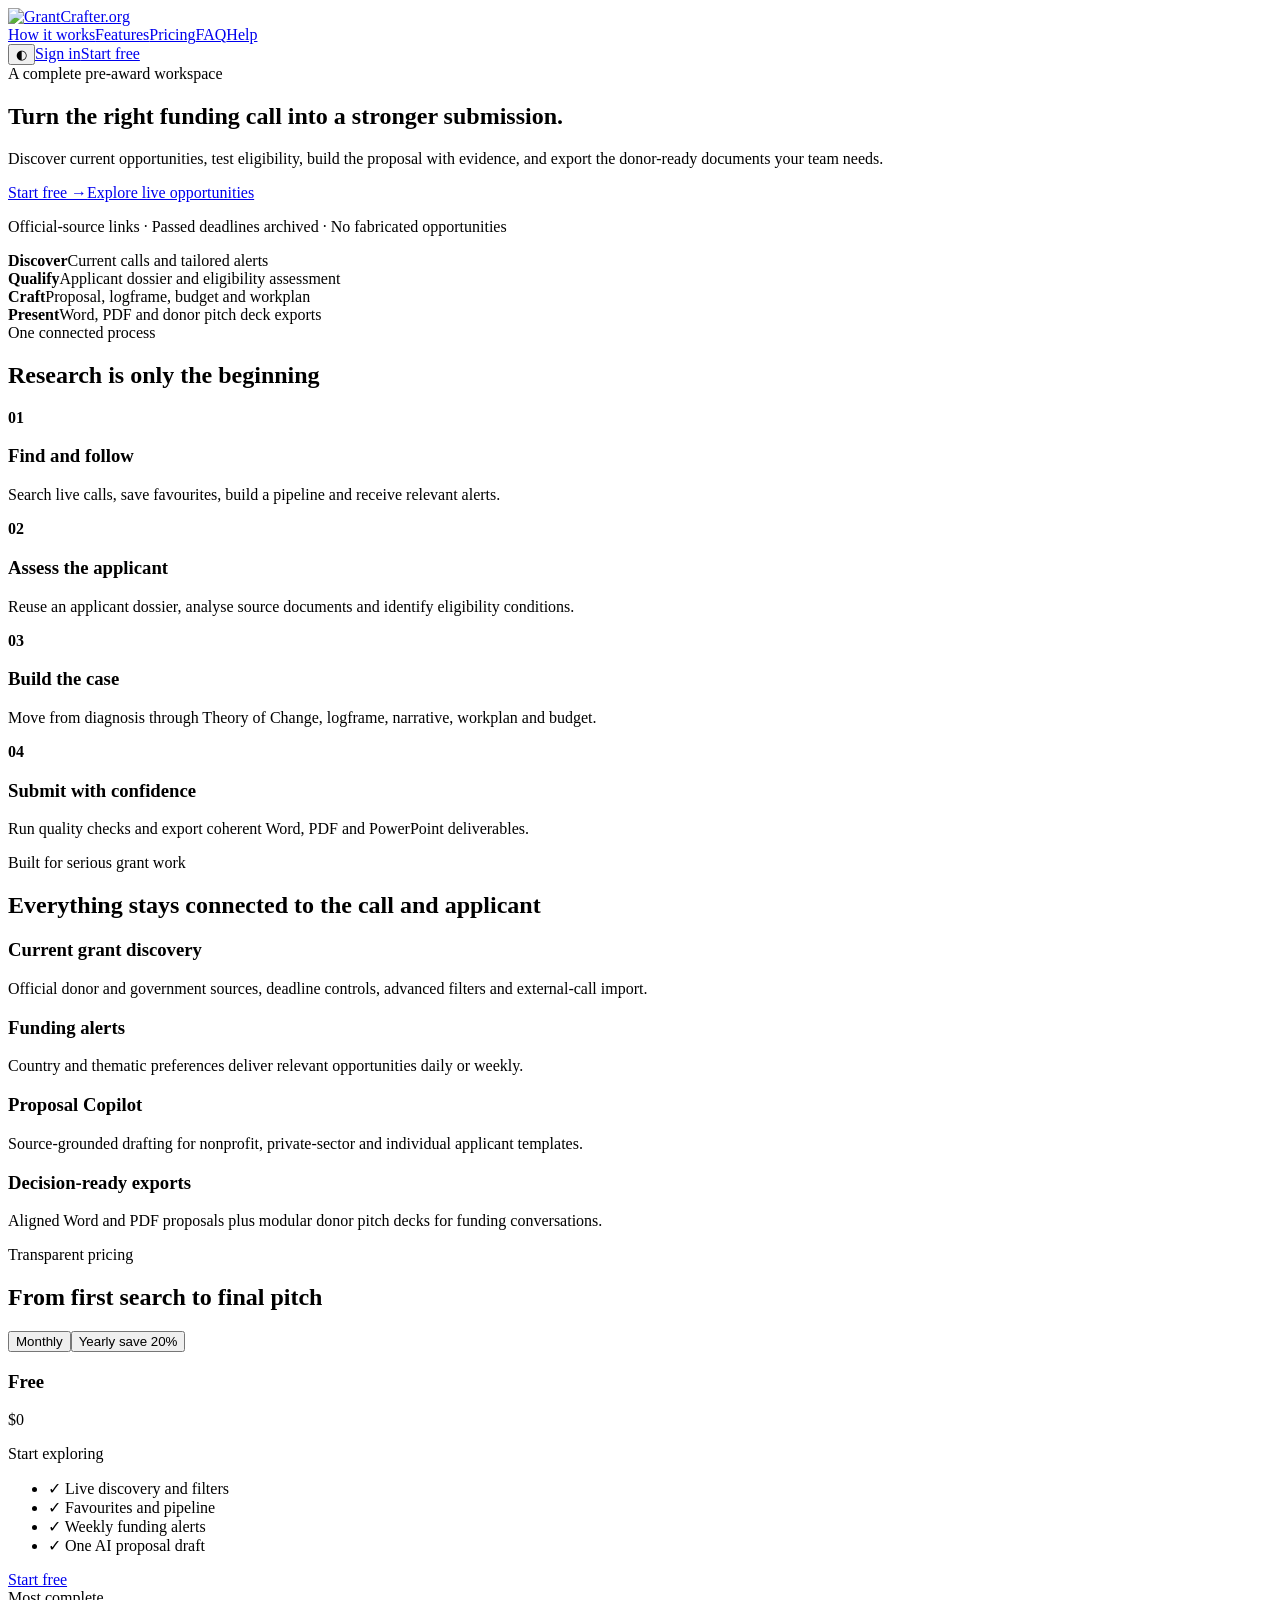
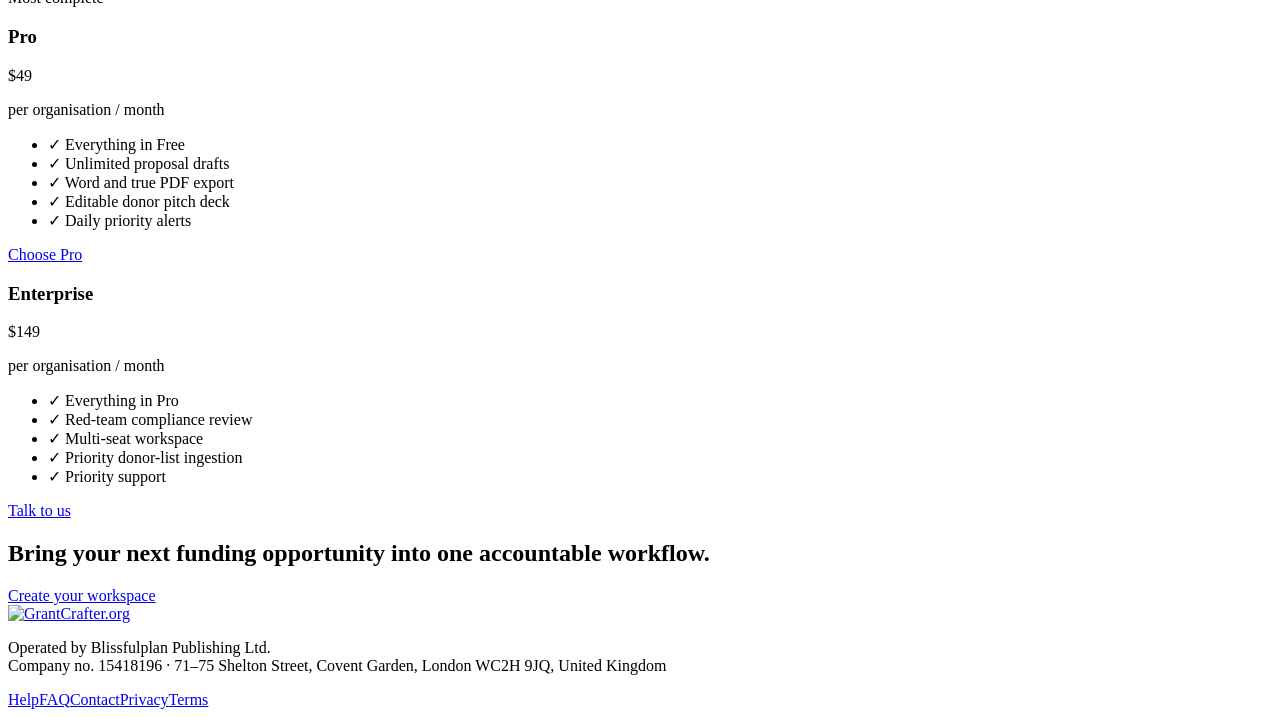
==== public/index.html @ c6eadf2b "feat: refresh marketing site and pricing" ====
<!doctype html><html lang="en"><head><meta charset="utf-8"><meta name="viewport" content="width=device-width,initial-scale=1"><title>GrantCrafter — From funding discovery to donor-ready submission</title><meta name="description" content="Find current grants, assess eligibility, craft donor-ready proposals, export Word, PDF and pitch decks, and manage every submission in one workspace."><link rel="icon" href="/favicon.svg" type="image/svg+xml"><link rel="stylesheet" href="/styles.css"><script src="/site.js" defer></script></head><body><header class="nav"><div class="wrap"><a class="brand" href="/" aria-label="GrantCrafter home"><img src="/logo.svg" alt="GrantCrafter.org"></a><nav class="links"><a href="#workflow">How it works</a><a href="#features">Features</a><a href="#pricing">Pricing</a><a href="/faq/">FAQ</a><a href="/help/">Help</a></nav><button class="theme" data-theme aria-label="Toggle colour theme">◐</button><a class="btn" href="https://app.grantcrafter.org/login">Sign in</a><a class="btn primary" href="https://app.grantcrafter.org/register">Start free</a></div></header><main><section class="hero"><div class="wrap hero-grid"><div><div class="eyebrow">A complete pre-award workspace</div><h1>Turn the right funding call into a stronger submission.</h1><p class="lead">Discover current opportunities, test eligibility, build the proposal with evidence, and export the donor-ready documents your team needs.</p><div class="actions"><a class="btn primary" href="https://app.grantcrafter.org/register">Start free →</a><a class="btn" href="https://app.grantcrafter.org/grants">Explore live opportunities</a></div><p class="small">Official-source links · Passed deadlines archived · No fabricated opportunities</p></div><aside class="hero-panel"><div class="metric"><strong>Discover</strong><span>Current calls and tailored alerts</span></div><div class="flow-line"></div><div class="metric"><strong>Qualify</strong><span>Applicant dossier and eligibility assessment</span></div><div class="flow-line"></div><div class="metric"><strong>Craft</strong><span>Proposal, logframe, budget and workplan</span></div><div class="flow-line"></div><div class="metric"><strong>Present</strong><span>Word, PDF and donor pitch deck exports</span></div></aside></div></section><section id="workflow" class="section"><div class="wrap"><div class="eyebrow">One connected process</div><h2>Research is only the beginning</h2><div class="steps"><article><b>01</b><h3>Find and follow</h3><p>Search live calls, save favourites, build a pipeline and receive relevant alerts.</p></article><article><b>02</b><h3>Assess the applicant</h3><p>Reuse an applicant dossier, analyse source documents and identify eligibility conditions.</p></article><article><b>03</b><h3>Build the case</h3><p>Move from diagnosis through Theory of Change, logframe, narrative, workplan and budget.</p></article><article><b>04</b><h3>Submit with confidence</h3><p>Run quality checks and export coherent Word, PDF and PowerPoint deliverables.</p></article></div></div></section><section id="features" class="section tint"><div class="wrap"><div class="eyebrow">Built for serious grant work</div><h2>Everything stays connected to the call and applicant</h2><div class="grid"><article class="card"><h3>Current grant discovery</h3><p>Official donor and government sources, deadline controls, advanced filters and external-call import.</p></article><article class="card"><h3>Funding alerts</h3><p>Country and thematic preferences deliver relevant opportunities daily or weekly.</p></article><article class="card"><h3>Proposal Copilot</h3><p>Source-grounded drafting for nonprofit, private-sector and individual applicant templates.</p></article><article class="card"><h3>Decision-ready exports</h3><p>Aligned Word and PDF proposals plus modular donor pitch decks for funding conversations.</p></article></div></div></section><section id="pricing" class="section"><div class="wrap"><div class="pricing-head"><div><div class="eyebrow">Transparent pricing</div><h2>From first search to final pitch</h2></div><div class="billing-toggle" role="group" aria-label="Billing interval"><button class="active" data-price-toggle="month">Monthly</button><button data-price-toggle="year">Yearly <span>save 20%</span></button></div></div><div class="plans"><article class="card"><h3>Free</h3><div class="price">$0</div><p>Start exploring</p><ul class="clean"><li>✓ Live discovery and filters</li><li>✓ Favourites and pipeline</li><li>✓ Weekly funding alerts</li><li>✓ One AI proposal draft</li></ul><a class="btn" href="https://app.grantcrafter.org/register">Start free</a></article><article class="card featured"><div class="plan-label">Most complete</div><h3>Pro</h3><div class="price" data-month="$49" data-year="$470">$49</div><p data-period>per organisation / month</p><ul class="clean"><li>✓ Everything in Free</li><li>✓ Unlimited proposal drafts</li><li>✓ Word and true PDF export</li><li>✓ Editable donor pitch deck</li><li>✓ Daily priority alerts</li></ul><a class="btn primary" href="https://app.grantcrafter.org/settings/billing">Choose Pro</a></article><article class="card"><h3>Enterprise</h3><div class="price" data-month="$149" data-year="$1,430">$149</div><p data-period>per organisation / month</p><ul class="clean"><li>✓ Everything in Pro</li><li>✓ Red-team compliance review</li><li>✓ Multi-seat workspace</li><li>✓ Priority donor-list ingestion</li><li>✓ Priority support</li></ul><a class="btn" href="/contact/">Talk to us</a></article></div></div></section><section class="cta"><div class="wrap"><h2>Bring your next funding opportunity into one accountable workflow.</h2><a class="btn primary" href="https://app.grantcrafter.org/register">Create your workspace</a></div></section></main><footer><div class="wrap foot"><div><a class="brand" href="/"><img src="/logo.svg" alt="GrantCrafter.org"></a><p class="small">Operated by Blissfulplan Publishing Ltd.<br>Company no. 15418196 · 71–75 Shelton Street, Covent Garden, London WC2H 9JQ, United Kingdom</p></div><nav class="foot-links"><a href="/help/">Help</a><a href="/faq/">FAQ</a><a href="/contact/">Contact</a><a href="/privacy/">Privacy</a><a href="/terms/">Terms</a></nav></div></footer></body></html>
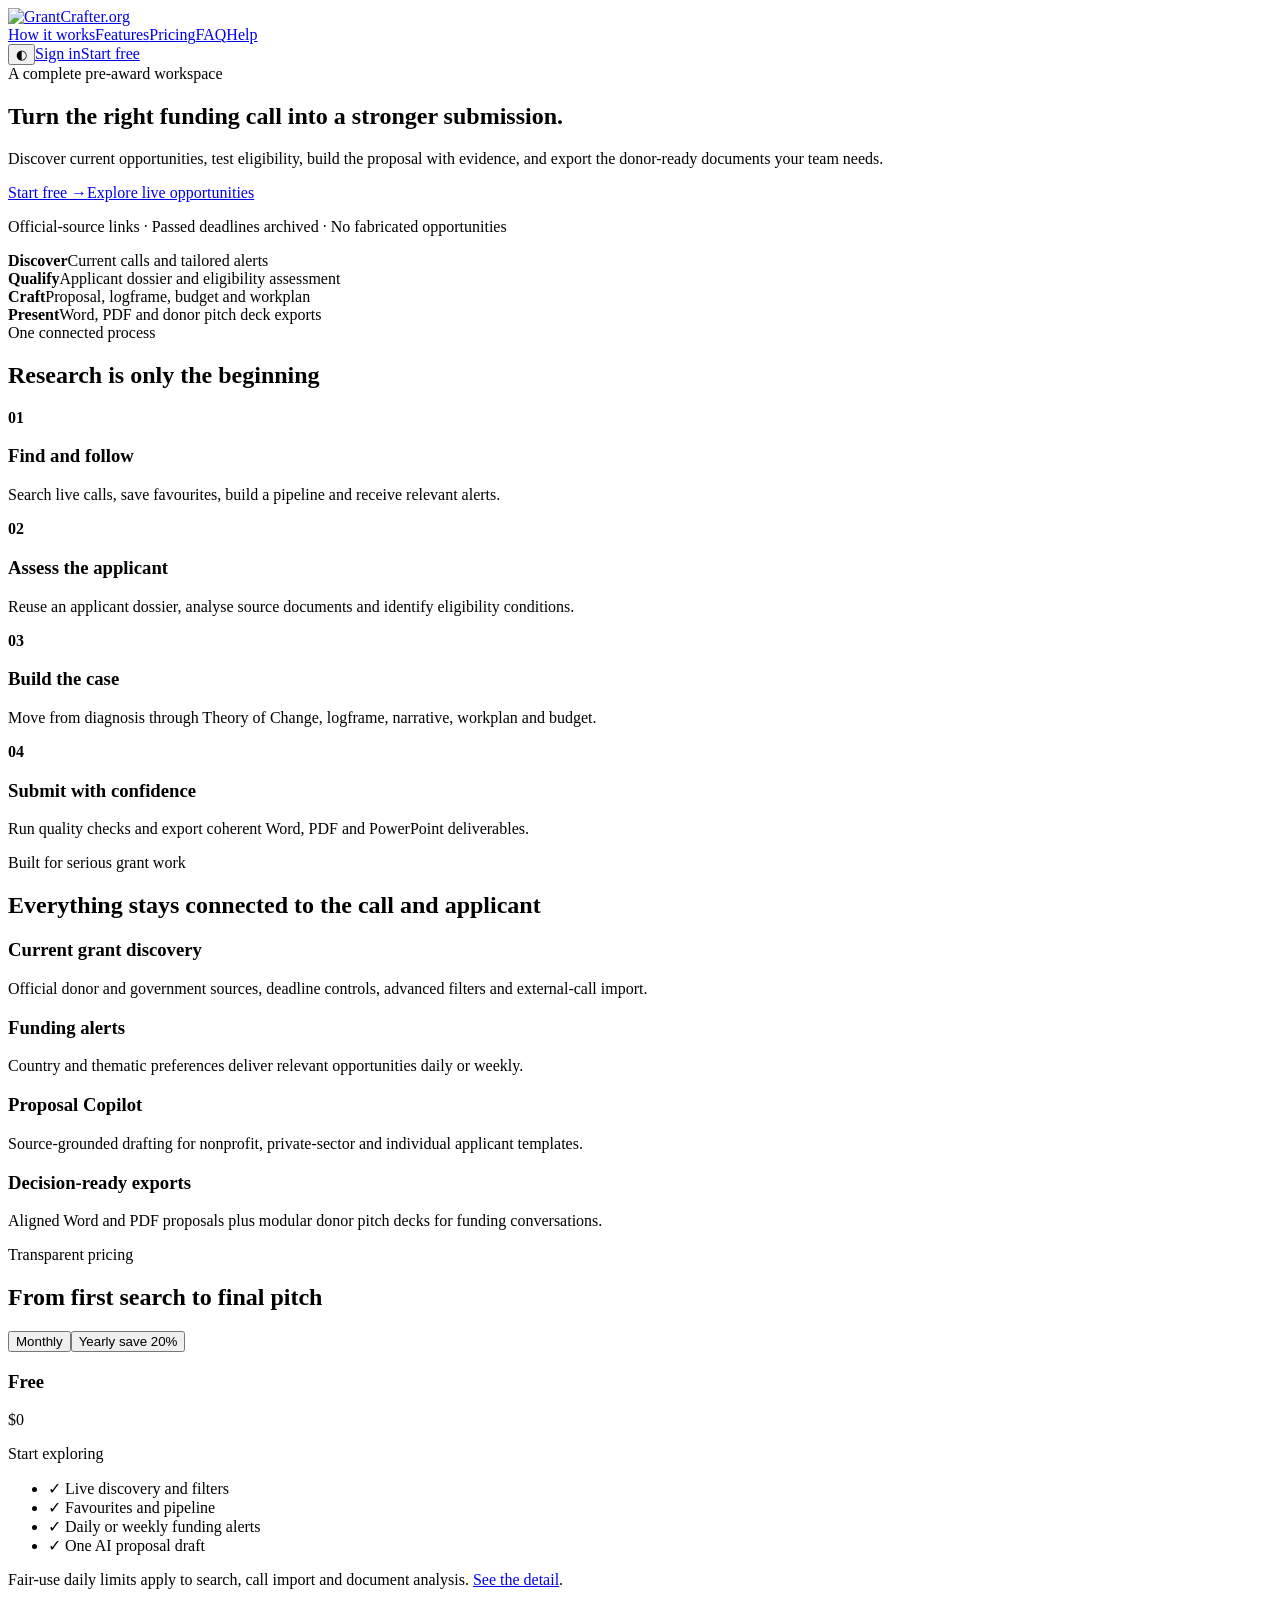
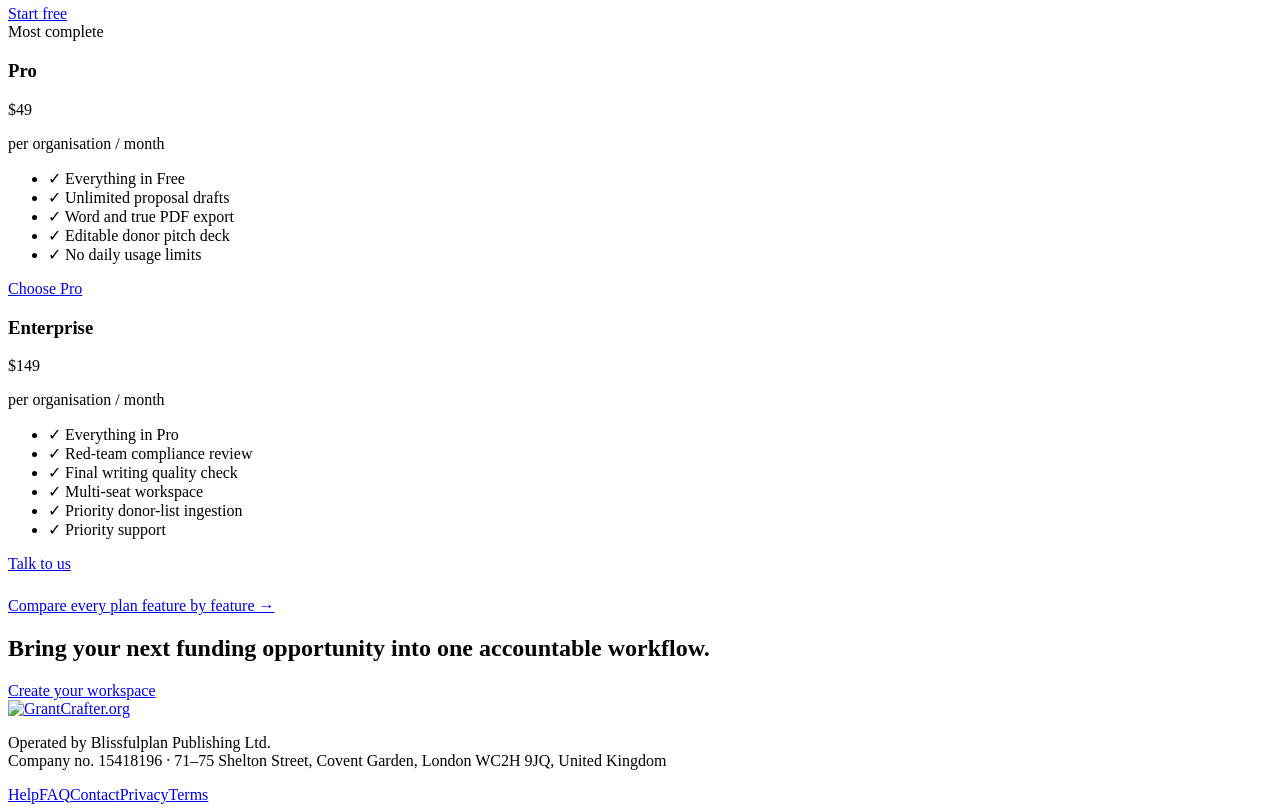
==== commit 6d27fd16: "Correct the plan claims and document the free-tier limits The pricing section sold a difference that" ====
--- a/public/index.html
+++ b/public/index.html
@@ -1 +1 @@
-<!doctype html><html lang="en"><head><meta charset="utf-8"><meta name="viewport" content="width=device-width,initial-scale=1"><title>GrantCrafter — From funding discovery to donor-ready submission</title><meta name="description" content="Find current grants, assess eligibility, craft donor-ready proposals, export Word, PDF and pitch decks, and manage every submission in one workspace."><link rel="icon" href="/favicon.svg" type="image/svg+xml"><link rel="stylesheet" href="/styles.css"><script src="/site.js" defer></script></head><body><header class="nav"><div class="wrap"><a class="brand" href="/" aria-label="GrantCrafter home"><img src="/logo.svg" alt="GrantCrafter.org"></a><nav class="links"><a href="#workflow">How it works</a><a href="#features">Features</a><a href="#pricing">Pricing</a><a href="/faq/">FAQ</a><a href="/help/">Help</a></nav><button class="theme" data-theme aria-label="Toggle colour theme">◐</button><a class="btn" href="https://app.grantcrafter.org/login">Sign in</a><a class="btn primary" href="https://app.grantcrafter.org/register">Start free</a></div></header><main><section class="hero"><div class="wrap hero-grid"><div><div class="eyebrow">A complete pre-award workspace</div><h1>Turn the right funding call into a stronger submission.</h1><p class="lead">Discover current opportunities, test eligibility, build the proposal with evidence, and export the donor-ready documents your team needs.</p><div class="actions"><a class="btn primary" href="https://app.grantcrafter.org/register">Start free →</a><a class="btn" href="https://app.grantcrafter.org/grants">Explore live opportunities</a></div><p class="small">Official-source links · Passed deadlines archived · No fabricated opportunities</p></div><aside class="hero-panel"><div class="metric"><strong>Discover</strong><span>Current calls and tailored alerts</span></div><div class="flow-line"></div><div class="metric"><strong>Qualify</strong><span>Applicant dossier and eligibility assessment</span></div><div class="flow-line"></div><div class="metric"><strong>Craft</strong><span>Proposal, logframe, budget and workplan</span></div><div class="flow-line"></div><div class="metric"><strong>Present</strong><span>Word, PDF and donor pitch deck exports</span></div></aside></div></section><section id="workflow" class="section"><div class="wrap"><div class="eyebrow">One connected process</div><h2>Research is only the beginning</h2><div class="steps"><article><b>01</b><h3>Find and follow</h3><p>Search live calls, save favourites, build a pipeline and receive relevant alerts.</p></article><article><b>02</b><h3>Assess the applicant</h3><p>Reuse an applicant dossier, analyse source documents and identify eligibility conditions.</p></article><article><b>03</b><h3>Build the case</h3><p>Move from diagnosis through Theory of Change, logframe, narrative, workplan and budget.</p></article><article><b>04</b><h3>Submit with confidence</h3><p>Run quality checks and export coherent Word, PDF and PowerPoint deliverables.</p></article></div></div></section><section id="features" class="section tint"><div class="wrap"><div class="eyebrow">Built for serious grant work</div><h2>Everything stays connected to the call and applicant</h2><div class="grid"><article class="card"><h3>Current grant discovery</h3><p>Official donor and government sources, deadline controls, advanced filters and external-call import.</p></article><article class="card"><h3>Funding alerts</h3><p>Country and thematic preferences deliver relevant opportunities daily or weekly.</p></article><article class="card"><h3>Proposal Copilot</h3><p>Source-grounded drafting for nonprofit, private-sector and individual applicant templates.</p></article><article class="card"><h3>Decision-ready exports</h3><p>Aligned Word and PDF proposals plus modular donor pitch decks for funding conversations.</p></article></div></div></section><section id="pricing" class="section"><div class="wrap"><div class="pricing-head"><div><div class="eyebrow">Transparent pricing</div><h2>From first search to final pitch</h2></div><div class="billing-toggle" role="group" aria-label="Billing interval"><button class="active" data-price-toggle="month">Monthly</button><button data-price-toggle="year">Yearly <span>save 20%</span></button></div></div><div class="plans"><article class="card"><h3>Free</h3><div class="price">$0</div><p>Start exploring</p><ul class="clean"><li>✓ Live discovery and filters</li><li>✓ Favourites and pipeline</li><li>✓ Weekly funding alerts</li><li>✓ One AI proposal draft</li></ul><a class="btn" href="https://app.grantcrafter.org/register">Start free</a></article><article class="card featured"><div class="plan-label">Most complete</div><h3>Pro</h3><div class="price" data-month="$49" data-year="$470">$49</div><p data-period>per organisation / month</p><ul class="clean"><li>✓ Everything in Free</li><li>✓ Unlimited proposal drafts</li><li>✓ Word and true PDF export</li><li>✓ Editable donor pitch deck</li><li>✓ Daily priority alerts</li></ul><a class="btn primary" href="https://app.grantcrafter.org/settings/billing">Choose Pro</a></article><article class="card"><h3>Enterprise</h3><div class="price" data-month="$149" data-year="$1,430">$149</div><p data-period>per organisation / month</p><ul class="clean"><li>✓ Everything in Pro</li><li>✓ Red-team compliance review</li><li>✓ Multi-seat workspace</li><li>✓ Priority donor-list ingestion</li><li>✓ Priority support</li></ul><a class="btn" href="/contact/">Talk to us</a></article></div></div></section><section class="cta"><div class="wrap"><h2>Bring your next funding opportunity into one accountable workflow.</h2><a class="btn primary" href="https://app.grantcrafter.org/register">Create your workspace</a></div></section></main><footer><div class="wrap foot"><div><a class="brand" href="/"><img src="/logo.svg" alt="GrantCrafter.org"></a><p class="small">Operated by Blissfulplan Publishing Ltd.<br>Company no. 15418196 · 71–75 Shelton Street, Covent Garden, London WC2H 9JQ, United Kingdom</p></div><nav class="foot-links"><a href="/help/">Help</a><a href="/faq/">FAQ</a><a href="/contact/">Contact</a><a href="/privacy/">Privacy</a><a href="/terms/">Terms</a></nav></div></footer></body></html>
+<!doctype html><html lang="en"><head><meta charset="utf-8"><meta name="viewport" content="width=device-width,initial-scale=1"><title>GrantCrafter — From funding discovery to donor-ready submission</title><meta name="description" content="Find current grants, assess eligibility, craft donor-ready proposals, export Word, PDF and pitch decks, and manage every submission in one workspace."><link rel="icon" href="/favicon.svg" type="image/svg+xml"><link rel="stylesheet" href="/styles.css"><script src="/site.js" defer></script></head><body><header class="nav"><div class="wrap"><a class="brand" href="/" aria-label="GrantCrafter home"><img src="/logo.svg" alt="GrantCrafter.org"></a><nav class="links"><a href="#workflow">How it works</a><a href="#features">Features</a><a href="#pricing">Pricing</a><a href="/faq/">FAQ</a><a href="/help/">Help</a></nav><button class="theme" data-theme aria-label="Toggle colour theme">◐</button><a class="btn" href="https://app.grantcrafter.org/login">Sign in</a><a class="btn primary" href="https://app.grantcrafter.org/register">Start free</a></div></header><main><section class="hero"><div class="wrap hero-grid"><div><div class="eyebrow">A complete pre-award workspace</div><h1>Turn the right funding call into a stronger submission.</h1><p class="lead">Discover current opportunities, test eligibility, build the proposal with evidence, and export the donor-ready documents your team needs.</p><div class="actions"><a class="btn primary" href="https://app.grantcrafter.org/register">Start free →</a><a class="btn" href="https://app.grantcrafter.org/grants">Explore live opportunities</a></div><p class="small">Official-source links · Passed deadlines archived · No fabricated opportunities</p></div><aside class="hero-panel"><div class="metric"><strong>Discover</strong><span>Current calls and tailored alerts</span></div><div class="flow-line"></div><div class="metric"><strong>Qualify</strong><span>Applicant dossier and eligibility assessment</span></div><div class="flow-line"></div><div class="metric"><strong>Craft</strong><span>Proposal, logframe, budget and workplan</span></div><div class="flow-line"></div><div class="metric"><strong>Present</strong><span>Word, PDF and donor pitch deck exports</span></div></aside></div></section><section id="workflow" class="section"><div class="wrap"><div class="eyebrow">One connected process</div><h2>Research is only the beginning</h2><div class="steps"><article><b>01</b><h3>Find and follow</h3><p>Search live calls, save favourites, build a pipeline and receive relevant alerts.</p></article><article><b>02</b><h3>Assess the applicant</h3><p>Reuse an applicant dossier, analyse source documents and identify eligibility conditions.</p></article><article><b>03</b><h3>Build the case</h3><p>Move from diagnosis through Theory of Change, logframe, narrative, workplan and budget.</p></article><article><b>04</b><h3>Submit with confidence</h3><p>Run quality checks and export coherent Word, PDF and PowerPoint deliverables.</p></article></div></div></section><section id="features" class="section tint"><div class="wrap"><div class="eyebrow">Built for serious grant work</div><h2>Everything stays connected to the call and applicant</h2><div class="grid"><article class="card"><h3>Current grant discovery</h3><p>Official donor and government sources, deadline controls, advanced filters and external-call import.</p></article><article class="card"><h3>Funding alerts</h3><p>Country and thematic preferences deliver relevant opportunities daily or weekly.</p></article><article class="card"><h3>Proposal Copilot</h3><p>Source-grounded drafting for nonprofit, private-sector and individual applicant templates.</p></article><article class="card"><h3>Decision-ready exports</h3><p>Aligned Word and PDF proposals plus modular donor pitch decks for funding conversations.</p></article></div></div></section><section id="pricing" class="section"><div class="wrap"><div class="pricing-head"><div><div class="eyebrow">Transparent pricing</div><h2>From first search to final pitch</h2></div><div class="billing-toggle" role="group" aria-label="Billing interval"><button class="active" data-price-toggle="month">Monthly</button><button data-price-toggle="year">Yearly <span>save 20%</span></button></div></div><div class="plans"><article class="card"><h3>Free</h3><div class="price">$0</div><p>Start exploring</p><ul class="clean"><li>✓ Live discovery and filters</li><li>✓ Favourites and pipeline</li><li>✓ Daily or weekly funding alerts</li><li>✓ One AI proposal draft</li></ul><p class="small">Fair-use daily limits apply to search, call import and document analysis. <a href="/pricing/">See the detail</a>.</p><a class="btn" href="https://app.grantcrafter.org/register">Start free</a></article><article class="card featured"><div class="plan-label">Most complete</div><h3>Pro</h3><div class="price" data-month="$49" data-year="$470">$49</div><p data-period>per organisation / month</p><ul class="clean"><li>✓ Everything in Free</li><li>✓ Unlimited proposal drafts</li><li>✓ Word and true PDF export</li><li>✓ Editable donor pitch deck</li><li>✓ No daily usage limits</li></ul><a class="btn primary" href="https://app.grantcrafter.org/settings/billing">Choose Pro</a></article><article class="card"><h3>Enterprise</h3><div class="price" data-month="$149" data-year="$1,430">$149</div><p data-period>per organisation / month</p><ul class="clean"><li>✓ Everything in Pro</li><li>✓ Red-team compliance review</li><li>✓ Final writing quality check</li><li>✓ Multi-seat workspace</li><li>✓ Priority donor-list ingestion</li><li>✓ Priority support</li></ul><a class="btn" href="/contact/">Talk to us</a></article></div><p class="small" style="margin-top:24px"><a href="/pricing/">Compare every plan feature by feature →</a></p></div></section><section class="cta"><div class="wrap"><h2>Bring your next funding opportunity into one accountable workflow.</h2><a class="btn primary" href="https://app.grantcrafter.org/register">Create your workspace</a></div></section></main><footer><div class="wrap foot"><div><a class="brand" href="/"><img src="/logo.svg" alt="GrantCrafter.org"></a><p class="small">Operated by Blissfulplan Publishing Ltd.<br>Company no. 15418196 · 71–75 Shelton Street, Covent Garden, London WC2H 9JQ, United Kingdom</p></div><nav class="foot-links"><a href="/help/">Help</a><a href="/faq/">FAQ</a><a href="/contact/">Contact</a><a href="/privacy/">Privacy</a><a href="/terms/">Terms</a></nav></div></footer></body></html>
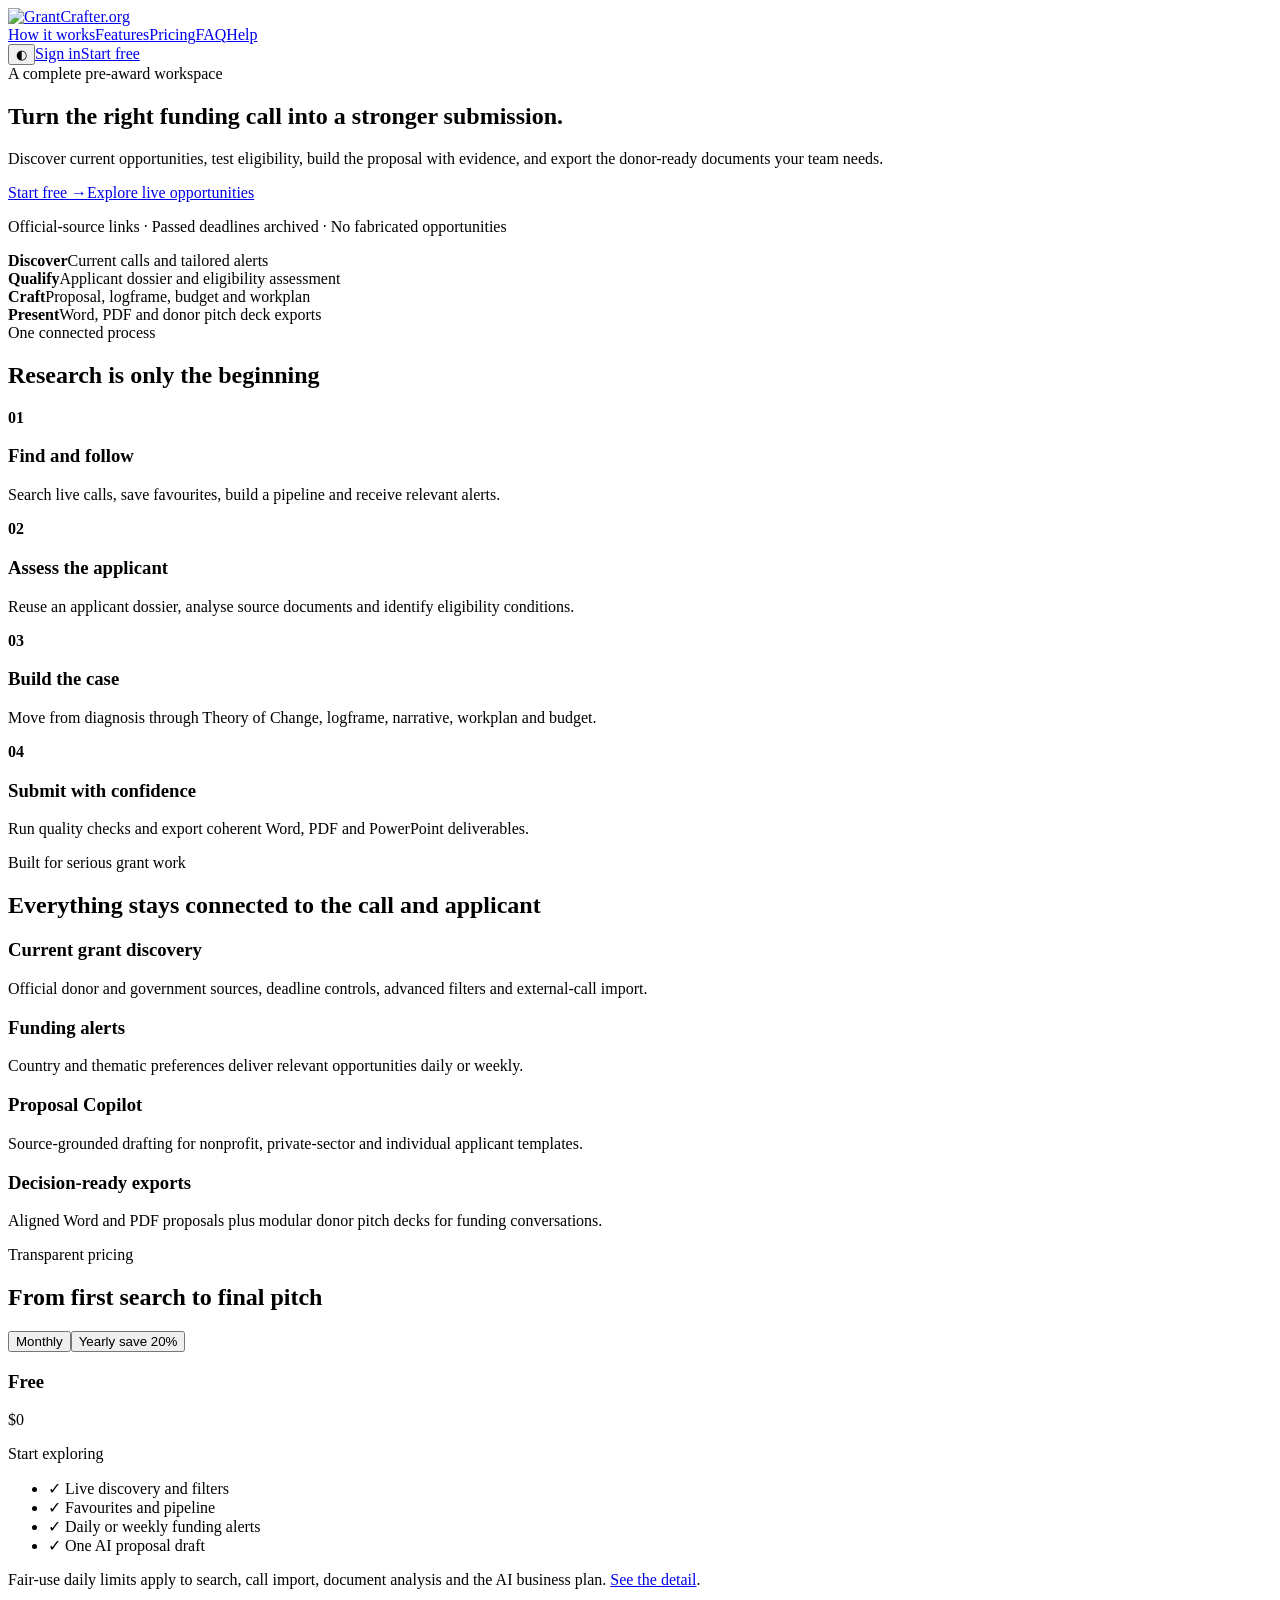
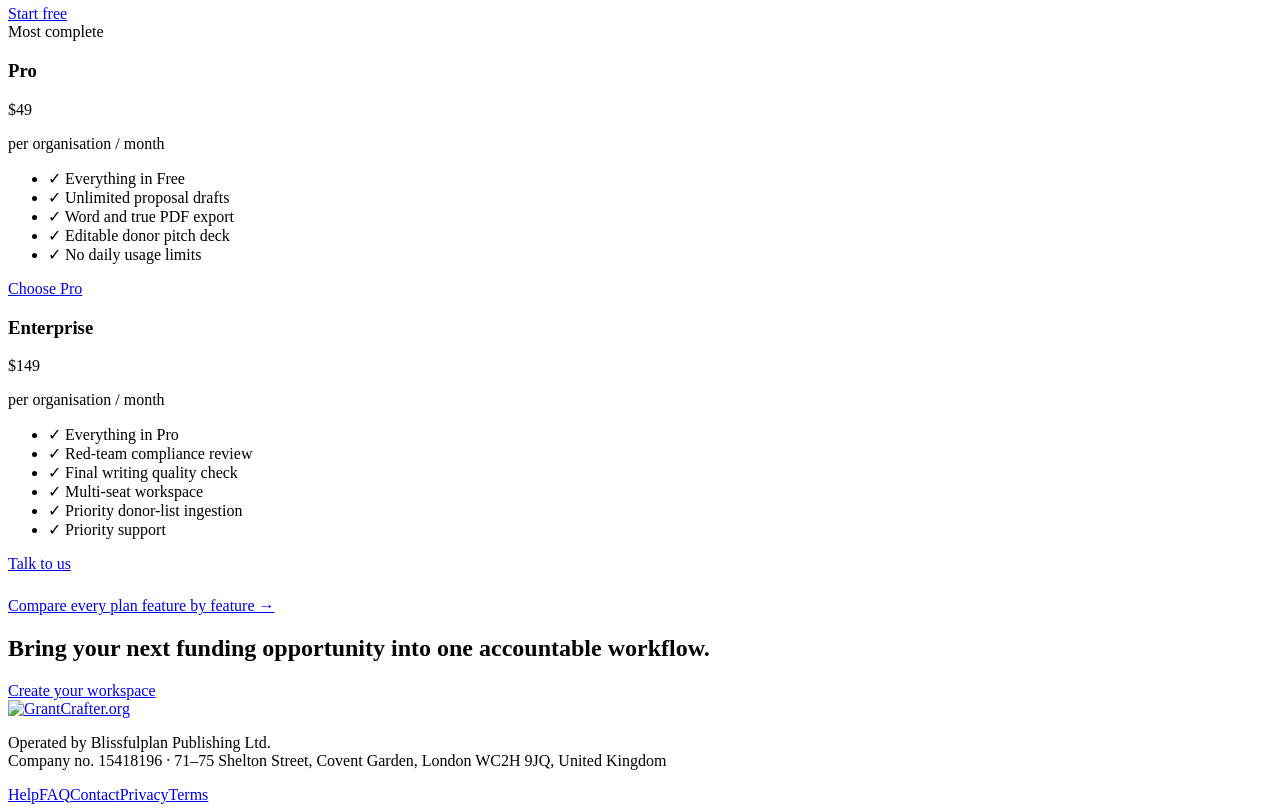
==== commit d8d56102: "Reflect the app's current features in the pricing table Three additions the table did not carry, eac" ====
--- a/public/index.html
+++ b/public/index.html
@@ -1 +1 @@
-<!doctype html><html lang="en"><head><meta charset="utf-8"><meta name="viewport" content="width=device-width,initial-scale=1"><title>GrantCrafter — From funding discovery to donor-ready submission</title><meta name="description" content="Find current grants, assess eligibility, craft donor-ready proposals, export Word, PDF and pitch decks, and manage every submission in one workspace."><link rel="icon" href="/favicon.svg" type="image/svg+xml"><link rel="stylesheet" href="/styles.css"><script src="/site.js" defer></script></head><body><header class="nav"><div class="wrap"><a class="brand" href="/" aria-label="GrantCrafter home"><img src="/logo.svg" alt="GrantCrafter.org"></a><nav class="links"><a href="#workflow">How it works</a><a href="#features">Features</a><a href="#pricing">Pricing</a><a href="/faq/">FAQ</a><a href="/help/">Help</a></nav><button class="theme" data-theme aria-label="Toggle colour theme">◐</button><a class="btn" href="https://app.grantcrafter.org/login">Sign in</a><a class="btn primary" href="https://app.grantcrafter.org/register">Start free</a></div></header><main><section class="hero"><div class="wrap hero-grid"><div><div class="eyebrow">A complete pre-award workspace</div><h1>Turn the right funding call into a stronger submission.</h1><p class="lead">Discover current opportunities, test eligibility, build the proposal with evidence, and export the donor-ready documents your team needs.</p><div class="actions"><a class="btn primary" href="https://app.grantcrafter.org/register">Start free →</a><a class="btn" href="https://app.grantcrafter.org/grants">Explore live opportunities</a></div><p class="small">Official-source links · Passed deadlines archived · No fabricated opportunities</p></div><aside class="hero-panel"><div class="metric"><strong>Discover</strong><span>Current calls and tailored alerts</span></div><div class="flow-line"></div><div class="metric"><strong>Qualify</strong><span>Applicant dossier and eligibility assessment</span></div><div class="flow-line"></div><div class="metric"><strong>Craft</strong><span>Proposal, logframe, budget and workplan</span></div><div class="flow-line"></div><div class="metric"><strong>Present</strong><span>Word, PDF and donor pitch deck exports</span></div></aside></div></section><section id="workflow" class="section"><div class="wrap"><div class="eyebrow">One connected process</div><h2>Research is only the beginning</h2><div class="steps"><article><b>01</b><h3>Find and follow</h3><p>Search live calls, save favourites, build a pipeline and receive relevant alerts.</p></article><article><b>02</b><h3>Assess the applicant</h3><p>Reuse an applicant dossier, analyse source documents and identify eligibility conditions.</p></article><article><b>03</b><h3>Build the case</h3><p>Move from diagnosis through Theory of Change, logframe, narrative, workplan and budget.</p></article><article><b>04</b><h3>Submit with confidence</h3><p>Run quality checks and export coherent Word, PDF and PowerPoint deliverables.</p></article></div></div></section><section id="features" class="section tint"><div class="wrap"><div class="eyebrow">Built for serious grant work</div><h2>Everything stays connected to the call and applicant</h2><div class="grid"><article class="card"><h3>Current grant discovery</h3><p>Official donor and government sources, deadline controls, advanced filters and external-call import.</p></article><article class="card"><h3>Funding alerts</h3><p>Country and thematic preferences deliver relevant opportunities daily or weekly.</p></article><article class="card"><h3>Proposal Copilot</h3><p>Source-grounded drafting for nonprofit, private-sector and individual applicant templates.</p></article><article class="card"><h3>Decision-ready exports</h3><p>Aligned Word and PDF proposals plus modular donor pitch decks for funding conversations.</p></article></div></div></section><section id="pricing" class="section"><div class="wrap"><div class="pricing-head"><div><div class="eyebrow">Transparent pricing</div><h2>From first search to final pitch</h2></div><div class="billing-toggle" role="group" aria-label="Billing interval"><button class="active" data-price-toggle="month">Monthly</button><button data-price-toggle="year">Yearly <span>save 20%</span></button></div></div><div class="plans"><article class="card"><h3>Free</h3><div class="price">$0</div><p>Start exploring</p><ul class="clean"><li>✓ Live discovery and filters</li><li>✓ Favourites and pipeline</li><li>✓ Daily or weekly funding alerts</li><li>✓ One AI proposal draft</li></ul><p class="small">Fair-use daily limits apply to search, call import and document analysis. <a href="/pricing/">See the detail</a>.</p><a class="btn" href="https://app.grantcrafter.org/register">Start free</a></article><article class="card featured"><div class="plan-label">Most complete</div><h3>Pro</h3><div class="price" data-month="$49" data-year="$470">$49</div><p data-period>per organisation / month</p><ul class="clean"><li>✓ Everything in Free</li><li>✓ Unlimited proposal drafts</li><li>✓ Word and true PDF export</li><li>✓ Editable donor pitch deck</li><li>✓ No daily usage limits</li></ul><a class="btn primary" href="https://app.grantcrafter.org/settings/billing">Choose Pro</a></article><article class="card"><h3>Enterprise</h3><div class="price" data-month="$149" data-year="$1,430">$149</div><p data-period>per organisation / month</p><ul class="clean"><li>✓ Everything in Pro</li><li>✓ Red-team compliance review</li><li>✓ Final writing quality check</li><li>✓ Multi-seat workspace</li><li>✓ Priority donor-list ingestion</li><li>✓ Priority support</li></ul><a class="btn" href="/contact/">Talk to us</a></article></div><p class="small" style="margin-top:24px"><a href="/pricing/">Compare every plan feature by feature →</a></p></div></section><section class="cta"><div class="wrap"><h2>Bring your next funding opportunity into one accountable workflow.</h2><a class="btn primary" href="https://app.grantcrafter.org/register">Create your workspace</a></div></section></main><footer><div class="wrap foot"><div><a class="brand" href="/"><img src="/logo.svg" alt="GrantCrafter.org"></a><p class="small">Operated by Blissfulplan Publishing Ltd.<br>Company no. 15418196 · 71–75 Shelton Street, Covent Garden, London WC2H 9JQ, United Kingdom</p></div><nav class="foot-links"><a href="/help/">Help</a><a href="/faq/">FAQ</a><a href="/contact/">Contact</a><a href="/privacy/">Privacy</a><a href="/terms/">Terms</a></nav></div></footer></body></html>
+<!doctype html><html lang="en"><head><meta charset="utf-8"><meta name="viewport" content="width=device-width,initial-scale=1"><title>GrantCrafter — From funding discovery to donor-ready submission</title><meta name="description" content="Find current grants, assess eligibility, craft donor-ready proposals, export Word, PDF and pitch decks, and manage every submission in one workspace."><link rel="icon" href="/favicon.svg" type="image/svg+xml"><link rel="stylesheet" href="/styles.css"><script src="/site.js" defer></script></head><body><header class="nav"><div class="wrap"><a class="brand" href="/" aria-label="GrantCrafter home"><img src="/logo.svg" alt="GrantCrafter.org"></a><nav class="links"><a href="#workflow">How it works</a><a href="#features">Features</a><a href="#pricing">Pricing</a><a href="/faq/">FAQ</a><a href="/help/">Help</a></nav><button class="theme" data-theme aria-label="Toggle colour theme">◐</button><a class="btn" href="https://app.grantcrafter.org/login">Sign in</a><a class="btn primary" href="https://app.grantcrafter.org/register">Start free</a></div></header><main><section class="hero"><div class="wrap hero-grid"><div><div class="eyebrow">A complete pre-award workspace</div><h1>Turn the right funding call into a stronger submission.</h1><p class="lead">Discover current opportunities, test eligibility, build the proposal with evidence, and export the donor-ready documents your team needs.</p><div class="actions"><a class="btn primary" href="https://app.grantcrafter.org/register">Start free →</a><a class="btn" href="https://app.grantcrafter.org/grants">Explore live opportunities</a></div><p class="small">Official-source links · Passed deadlines archived · No fabricated opportunities</p></div><aside class="hero-panel"><div class="metric"><strong>Discover</strong><span>Current calls and tailored alerts</span></div><div class="flow-line"></div><div class="metric"><strong>Qualify</strong><span>Applicant dossier and eligibility assessment</span></div><div class="flow-line"></div><div class="metric"><strong>Craft</strong><span>Proposal, logframe, budget and workplan</span></div><div class="flow-line"></div><div class="metric"><strong>Present</strong><span>Word, PDF and donor pitch deck exports</span></div></aside></div></section><section id="workflow" class="section"><div class="wrap"><div class="eyebrow">One connected process</div><h2>Research is only the beginning</h2><div class="steps"><article><b>01</b><h3>Find and follow</h3><p>Search live calls, save favourites, build a pipeline and receive relevant alerts.</p></article><article><b>02</b><h3>Assess the applicant</h3><p>Reuse an applicant dossier, analyse source documents and identify eligibility conditions.</p></article><article><b>03</b><h3>Build the case</h3><p>Move from diagnosis through Theory of Change, logframe, narrative, workplan and budget.</p></article><article><b>04</b><h3>Submit with confidence</h3><p>Run quality checks and export coherent Word, PDF and PowerPoint deliverables.</p></article></div></div></section><section id="features" class="section tint"><div class="wrap"><div class="eyebrow">Built for serious grant work</div><h2>Everything stays connected to the call and applicant</h2><div class="grid"><article class="card"><h3>Current grant discovery</h3><p>Official donor and government sources, deadline controls, advanced filters and external-call import.</p></article><article class="card"><h3>Funding alerts</h3><p>Country and thematic preferences deliver relevant opportunities daily or weekly.</p></article><article class="card"><h3>Proposal Copilot</h3><p>Source-grounded drafting for nonprofit, private-sector and individual applicant templates.</p></article><article class="card"><h3>Decision-ready exports</h3><p>Aligned Word and PDF proposals plus modular donor pitch decks for funding conversations.</p></article></div></div></section><section id="pricing" class="section"><div class="wrap"><div class="pricing-head"><div><div class="eyebrow">Transparent pricing</div><h2>From first search to final pitch</h2></div><div class="billing-toggle" role="group" aria-label="Billing interval"><button class="active" data-price-toggle="month">Monthly</button><button data-price-toggle="year">Yearly <span>save 20%</span></button></div></div><div class="plans"><article class="card"><h3>Free</h3><div class="price">$0</div><p>Start exploring</p><ul class="clean"><li>✓ Live discovery and filters</li><li>✓ Favourites and pipeline</li><li>✓ Daily or weekly funding alerts</li><li>✓ One AI proposal draft</li></ul><p class="small">Fair-use daily limits apply to search, call import, document analysis and the AI business plan. <a href="/pricing/">See the detail</a>.</p><a class="btn" href="https://app.grantcrafter.org/register">Start free</a></article><article class="card featured"><div class="plan-label">Most complete</div><h3>Pro</h3><div class="price" data-month="$49" data-year="$470">$49</div><p data-period>per organisation / month</p><ul class="clean"><li>✓ Everything in Free</li><li>✓ Unlimited proposal drafts</li><li>✓ Word and true PDF export</li><li>✓ Editable donor pitch deck</li><li>✓ No daily usage limits</li></ul><a class="btn primary" href="https://app.grantcrafter.org/settings/billing">Choose Pro</a></article><article class="card"><h3>Enterprise</h3><div class="price" data-month="$149" data-year="$1,430">$149</div><p data-period>per organisation / month</p><ul class="clean"><li>✓ Everything in Pro</li><li>✓ Red-team compliance review</li><li>✓ Final writing quality check</li><li>✓ Multi-seat workspace</li><li>✓ Priority donor-list ingestion</li><li>✓ Priority support</li></ul><a class="btn" href="/contact/">Talk to us</a></article></div><p class="small" style="margin-top:24px"><a href="/pricing/">Compare every plan feature by feature →</a></p></div></section><section class="cta"><div class="wrap"><h2>Bring your next funding opportunity into one accountable workflow.</h2><a class="btn primary" href="https://app.grantcrafter.org/register">Create your workspace</a></div></section></main><footer><div class="wrap foot"><div><a class="brand" href="/"><img src="/logo.svg" alt="GrantCrafter.org"></a><p class="small">Operated by Blissfulplan Publishing Ltd.<br>Company no. 15418196 · 71–75 Shelton Street, Covent Garden, London WC2H 9JQ, United Kingdom</p></div><nav class="foot-links"><a href="/help/">Help</a><a href="/faq/">FAQ</a><a href="/contact/">Contact</a><a href="/privacy/">Privacy</a><a href="/terms/">Terms</a></nav></div></footer></body></html>
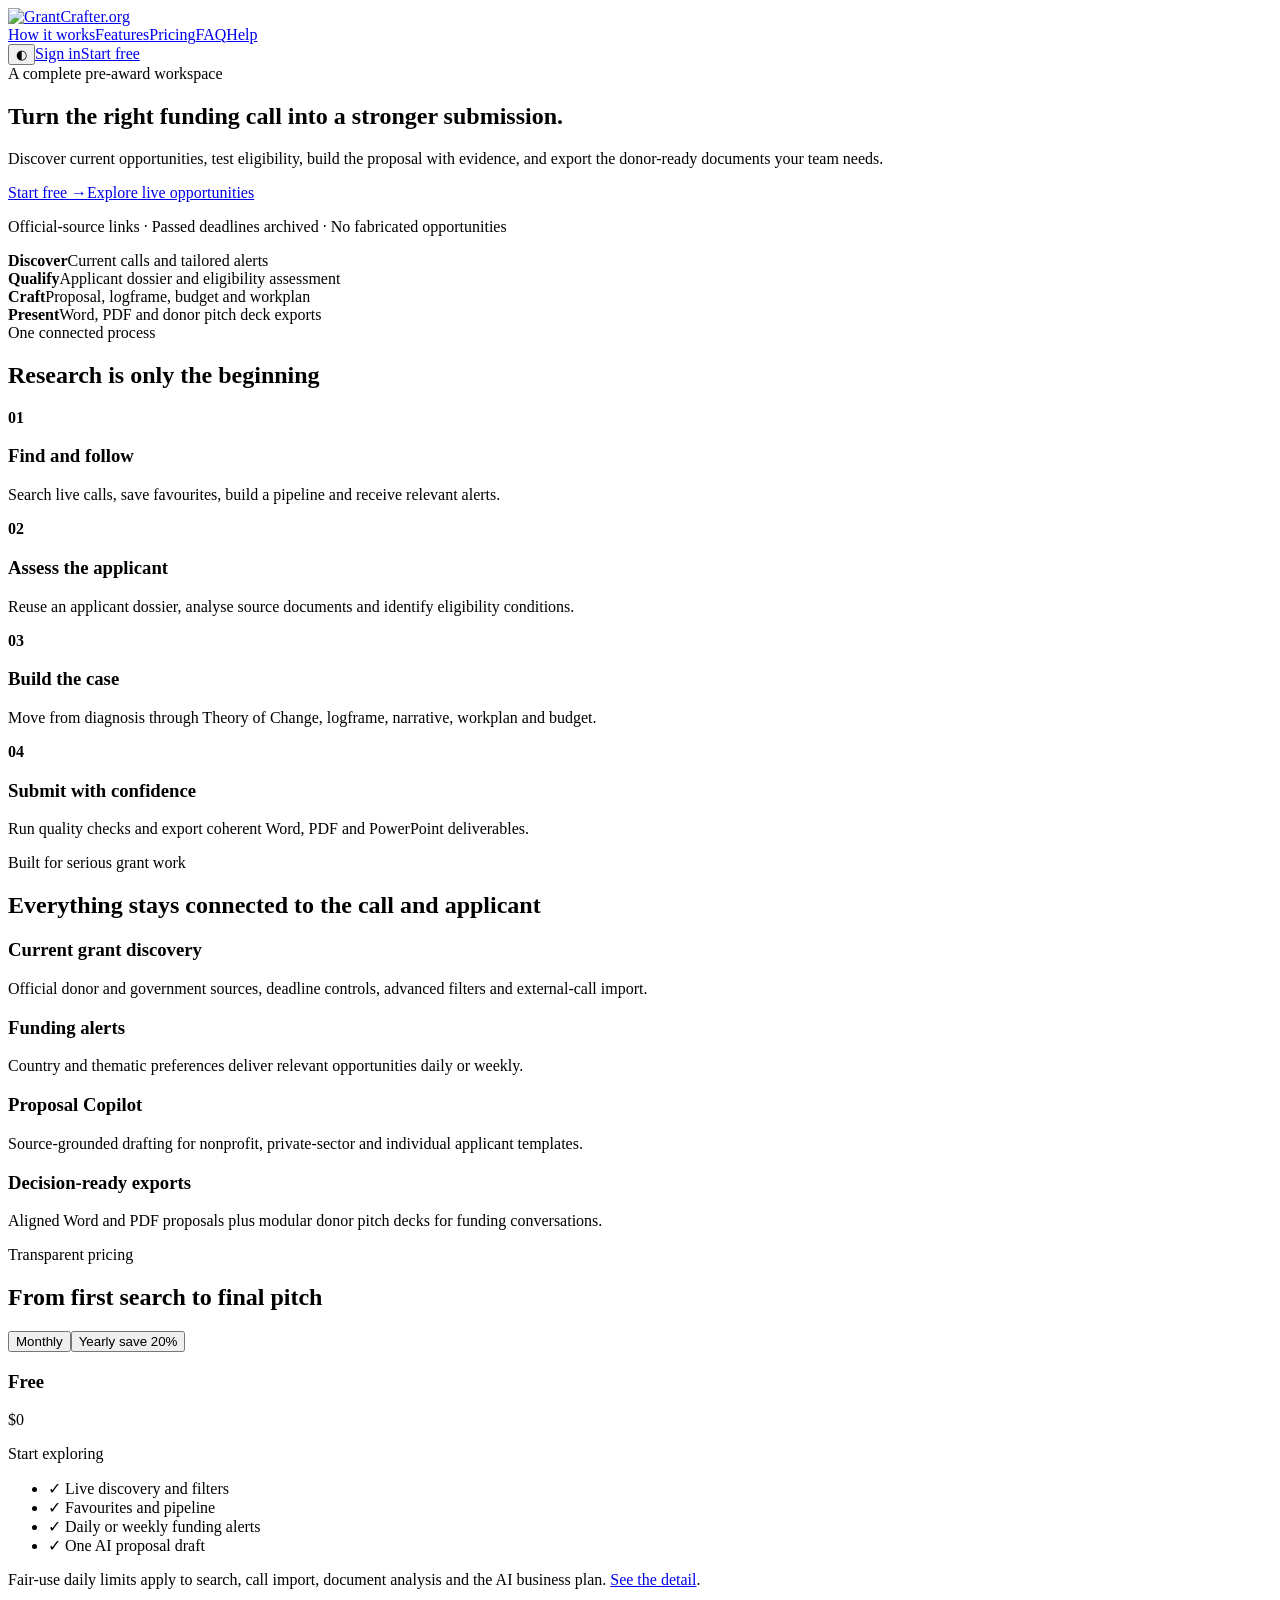
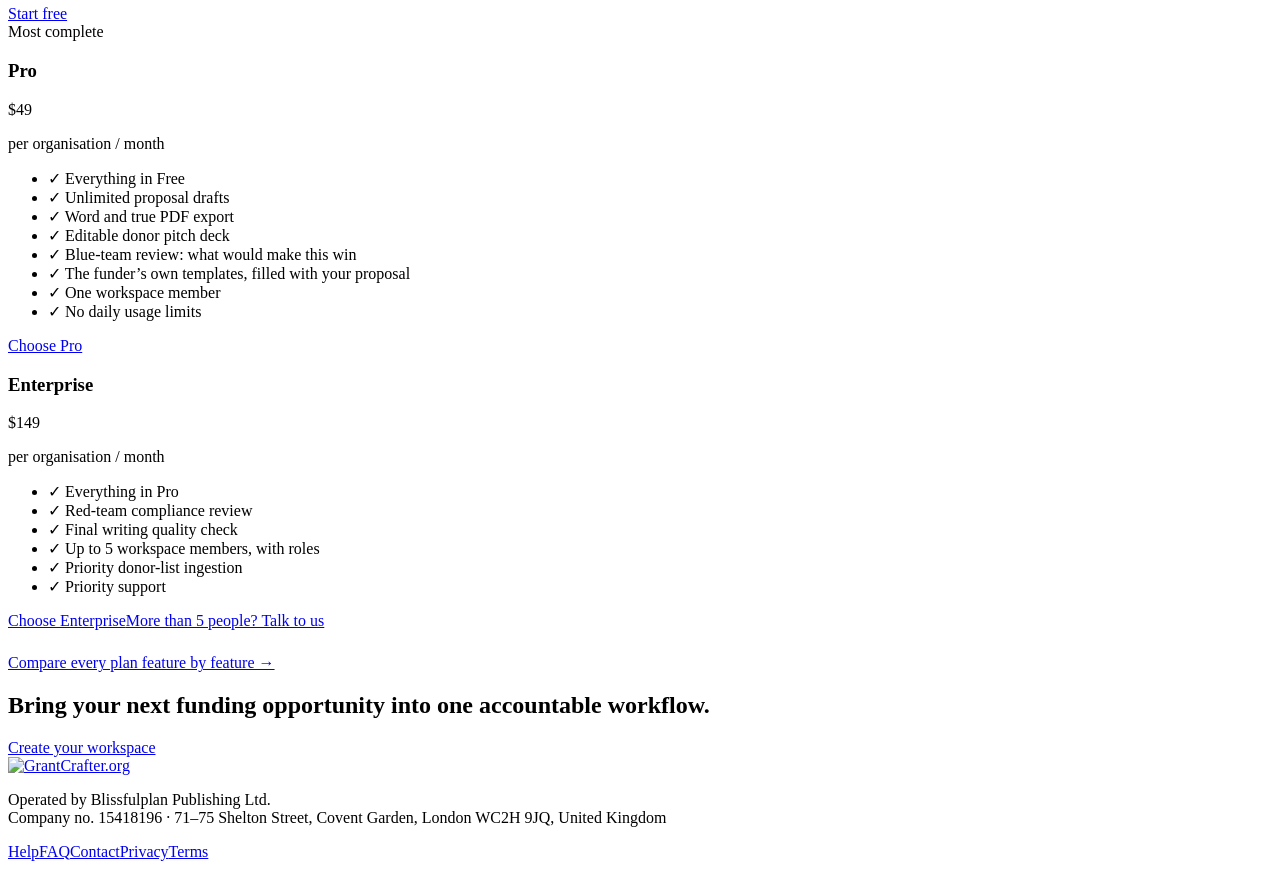
==== commit bb8d9aa8: "State the seat count, and let Enterprise be bought "Multi-seat workspace" said nothing a reader coul" ====
--- a/public/index.html
+++ b/public/index.html
@@ -1 +1 @@
-<!doctype html><html lang="en"><head><meta charset="utf-8"><meta name="viewport" content="width=device-width,initial-scale=1"><title>GrantCrafter — From funding discovery to donor-ready submission</title><meta name="description" content="Find current grants, assess eligibility, craft donor-ready proposals, export Word, PDF and pitch decks, and manage every submission in one workspace."><link rel="icon" href="/favicon.svg" type="image/svg+xml"><link rel="stylesheet" href="/styles.css"><script src="/site.js" defer></script></head><body><header class="nav"><div class="wrap"><a class="brand" href="/" aria-label="GrantCrafter home"><img src="/logo.svg" alt="GrantCrafter.org"></a><nav class="links"><a href="#workflow">How it works</a><a href="#features">Features</a><a href="#pricing">Pricing</a><a href="/faq/">FAQ</a><a href="/help/">Help</a></nav><button class="theme" data-theme aria-label="Toggle colour theme">◐</button><a class="btn" href="https://app.grantcrafter.org/login">Sign in</a><a class="btn primary" href="https://app.grantcrafter.org/register">Start free</a></div></header><main><section class="hero"><div class="wrap hero-grid"><div><div class="eyebrow">A complete pre-award workspace</div><h1>Turn the right funding call into a stronger submission.</h1><p class="lead">Discover current opportunities, test eligibility, build the proposal with evidence, and export the donor-ready documents your team needs.</p><div class="actions"><a class="btn primary" href="https://app.grantcrafter.org/register">Start free →</a><a class="btn" href="https://app.grantcrafter.org/grants">Explore live opportunities</a></div><p class="small">Official-source links · Passed deadlines archived · No fabricated opportunities</p></div><aside class="hero-panel"><div class="metric"><strong>Discover</strong><span>Current calls and tailored alerts</span></div><div class="flow-line"></div><div class="metric"><strong>Qualify</strong><span>Applicant dossier and eligibility assessment</span></div><div class="flow-line"></div><div class="metric"><strong>Craft</strong><span>Proposal, logframe, budget and workplan</span></div><div class="flow-line"></div><div class="metric"><strong>Present</strong><span>Word, PDF and donor pitch deck exports</span></div></aside></div></section><section id="workflow" class="section"><div class="wrap"><div class="eyebrow">One connected process</div><h2>Research is only the beginning</h2><div class="steps"><article><b>01</b><h3>Find and follow</h3><p>Search live calls, save favourites, build a pipeline and receive relevant alerts.</p></article><article><b>02</b><h3>Assess the applicant</h3><p>Reuse an applicant dossier, analyse source documents and identify eligibility conditions.</p></article><article><b>03</b><h3>Build the case</h3><p>Move from diagnosis through Theory of Change, logframe, narrative, workplan and budget.</p></article><article><b>04</b><h3>Submit with confidence</h3><p>Run quality checks and export coherent Word, PDF and PowerPoint deliverables.</p></article></div></div></section><section id="features" class="section tint"><div class="wrap"><div class="eyebrow">Built for serious grant work</div><h2>Everything stays connected to the call and applicant</h2><div class="grid"><article class="card"><h3>Current grant discovery</h3><p>Official donor and government sources, deadline controls, advanced filters and external-call import.</p></article><article class="card"><h3>Funding alerts</h3><p>Country and thematic preferences deliver relevant opportunities daily or weekly.</p></article><article class="card"><h3>Proposal Copilot</h3><p>Source-grounded drafting for nonprofit, private-sector and individual applicant templates.</p></article><article class="card"><h3>Decision-ready exports</h3><p>Aligned Word and PDF proposals plus modular donor pitch decks for funding conversations.</p></article></div></div></section><section id="pricing" class="section"><div class="wrap"><div class="pricing-head"><div><div class="eyebrow">Transparent pricing</div><h2>From first search to final pitch</h2></div><div class="billing-toggle" role="group" aria-label="Billing interval"><button class="active" data-price-toggle="month">Monthly</button><button data-price-toggle="year">Yearly <span>save 20%</span></button></div></div><div class="plans"><article class="card"><h3>Free</h3><div class="price">$0</div><p>Start exploring</p><ul class="clean"><li>✓ Live discovery and filters</li><li>✓ Favourites and pipeline</li><li>✓ Daily or weekly funding alerts</li><li>✓ One AI proposal draft</li></ul><p class="small">Fair-use daily limits apply to search, call import, document analysis and the AI business plan. <a href="/pricing/">See the detail</a>.</p><a class="btn" href="https://app.grantcrafter.org/register">Start free</a></article><article class="card featured"><div class="plan-label">Most complete</div><h3>Pro</h3><div class="price" data-month="$49" data-year="$470">$49</div><p data-period>per organisation / month</p><ul class="clean"><li>✓ Everything in Free</li><li>✓ Unlimited proposal drafts</li><li>✓ Word and true PDF export</li><li>✓ Editable donor pitch deck</li><li>✓ No daily usage limits</li></ul><a class="btn primary" href="https://app.grantcrafter.org/settings/billing">Choose Pro</a></article><article class="card"><h3>Enterprise</h3><div class="price" data-month="$149" data-year="$1,430">$149</div><p data-period>per organisation / month</p><ul class="clean"><li>✓ Everything in Pro</li><li>✓ Red-team compliance review</li><li>✓ Final writing quality check</li><li>✓ Multi-seat workspace</li><li>✓ Priority donor-list ingestion</li><li>✓ Priority support</li></ul><a class="btn" href="/contact/">Talk to us</a></article></div><p class="small" style="margin-top:24px"><a href="/pricing/">Compare every plan feature by feature →</a></p></div></section><section class="cta"><div class="wrap"><h2>Bring your next funding opportunity into one accountable workflow.</h2><a class="btn primary" href="https://app.grantcrafter.org/register">Create your workspace</a></div></section></main><footer><div class="wrap foot"><div><a class="brand" href="/"><img src="/logo.svg" alt="GrantCrafter.org"></a><p class="small">Operated by Blissfulplan Publishing Ltd.<br>Company no. 15418196 · 71–75 Shelton Street, Covent Garden, London WC2H 9JQ, United Kingdom</p></div><nav class="foot-links"><a href="/help/">Help</a><a href="/faq/">FAQ</a><a href="/contact/">Contact</a><a href="/privacy/">Privacy</a><a href="/terms/">Terms</a></nav></div></footer></body></html>
+<!doctype html><html lang="en"><head><meta charset="utf-8"><meta name="viewport" content="width=device-width,initial-scale=1"><title>GrantCrafter — From funding discovery to donor-ready submission</title><meta name="description" content="Find current grants, assess eligibility, craft donor-ready proposals, export Word, PDF and pitch decks, and manage every submission in one workspace."><link rel="icon" href="/favicon.svg" type="image/svg+xml"><script>try{var t=localStorage.getItem("theme");if(t==="dark"||(!t&&matchMedia("(prefers-color-scheme:dark)").matches))document.documentElement.classList.add("dark")}catch(e){}</script><link rel="stylesheet" href="/styles.css"><script src="/site.js" defer></script></head><body><header class="nav"><div class="wrap"><a class="brand" href="/" aria-label="GrantCrafter home"><img src="/logo.svg" alt="GrantCrafter.org"></a><nav class="links"><a href="#workflow">How it works</a><a href="#features">Features</a><a href="#pricing">Pricing</a><a href="/faq/">FAQ</a><a href="/help/">Help</a></nav><button class="theme" data-theme aria-label="Toggle colour theme">◐</button><a class="btn" href="https://app.grantcrafter.org/login">Sign in</a><a class="btn primary" href="https://app.grantcrafter.org/register">Start free</a></div></header><main><section class="hero"><div class="wrap hero-grid"><div><div class="eyebrow">A complete pre-award workspace</div><h1>Turn the right funding call into a stronger submission.</h1><p class="lead">Discover current opportunities, test eligibility, build the proposal with evidence, and export the donor-ready documents your team needs.</p><div class="actions"><a class="btn primary" href="https://app.grantcrafter.org/register">Start free →</a><a class="btn" href="https://app.grantcrafter.org/grants">Explore live opportunities</a></div><p class="small">Official-source links · Passed deadlines archived · No fabricated opportunities</p></div><aside class="hero-panel"><div class="metric"><strong>Discover</strong><span>Current calls and tailored alerts</span></div><div class="flow-line"></div><div class="metric"><strong>Qualify</strong><span>Applicant dossier and eligibility assessment</span></div><div class="flow-line"></div><div class="metric"><strong>Craft</strong><span>Proposal, logframe, budget and workplan</span></div><div class="flow-line"></div><div class="metric"><strong>Present</strong><span>Word, PDF and donor pitch deck exports</span></div></aside></div></section><section id="workflow" class="section"><div class="wrap"><div class="eyebrow">One connected process</div><h2>Research is only the beginning</h2><div class="steps"><article><b>01</b><h3>Find and follow</h3><p>Search live calls, save favourites, build a pipeline and receive relevant alerts.</p></article><article><b>02</b><h3>Assess the applicant</h3><p>Reuse an applicant dossier, analyse source documents and identify eligibility conditions.</p></article><article><b>03</b><h3>Build the case</h3><p>Move from diagnosis through Theory of Change, logframe, narrative, workplan and budget.</p></article><article><b>04</b><h3>Submit with confidence</h3><p>Run quality checks and export coherent Word, PDF and PowerPoint deliverables.</p></article></div></div></section><section id="features" class="section tint"><div class="wrap"><div class="eyebrow">Built for serious grant work</div><h2>Everything stays connected to the call and applicant</h2><div class="grid"><article class="card"><h3>Current grant discovery</h3><p>Official donor and government sources, deadline controls, advanced filters and external-call import.</p></article><article class="card"><h3>Funding alerts</h3><p>Country and thematic preferences deliver relevant opportunities daily or weekly.</p></article><article class="card"><h3>Proposal Copilot</h3><p>Source-grounded drafting for nonprofit, private-sector and individual applicant templates.</p></article><article class="card"><h3>Decision-ready exports</h3><p>Aligned Word and PDF proposals plus modular donor pitch decks for funding conversations.</p></article></div></div></section><section id="pricing" class="section"><div class="wrap"><div class="pricing-head"><div><div class="eyebrow">Transparent pricing</div><h2>From first search to final pitch</h2></div><div class="billing-toggle" role="group" aria-label="Billing interval"><button class="active" data-price-toggle="month">Monthly</button><button data-price-toggle="year">Yearly <span>save 20%</span></button></div></div><div class="plans"><article class="card"><h3>Free</h3><div class="price">$0</div><p>Start exploring</p><ul class="clean"><li>✓ Live discovery and filters</li><li>✓ Favourites and pipeline</li><li>✓ Daily or weekly funding alerts</li><li>✓ One AI proposal draft</li></ul><p class="small">Fair-use daily limits apply to search, call import, document analysis and the AI business plan. <a href="/pricing/">See the detail</a>.</p><a class="btn" href="https://app.grantcrafter.org/register">Start free</a></article><article class="card featured"><div class="plan-label">Most complete</div><h3>Pro</h3><div class="price" data-month="$49" data-year="$470">$49</div><p data-period>per organisation / month</p><ul class="clean"><li>✓ Everything in Free</li><li>✓ Unlimited proposal drafts</li><li>✓ Word and true PDF export</li><li>✓ Editable donor pitch deck</li><li>✓ Blue-team review: what would make this win</li><li>✓ The funder&rsquo;s own templates, filled with your proposal</li><li>✓ One workspace member</li><li>✓ No daily usage limits</li></ul><a class="btn primary" href="https://app.grantcrafter.org/settings/billing">Choose Pro</a></article><article class="card"><h3>Enterprise</h3><div class="price" data-month="$149" data-year="$1,430">$149</div><p data-period>per organisation / month</p><ul class="clean"><li>✓ Everything in Pro</li><li>✓ Red-team compliance review</li><li>✓ Final writing quality check</li><li>✓ Up to 5 workspace members, with roles</li><li>✓ Priority donor-list ingestion</li><li>✓ Priority support</li></ul><div class="actions plan-actions"><a class="btn primary" href="https://app.grantcrafter.org/settings/billing">Choose Enterprise</a><a class="btn" href="/contact/">More than 5 people? Talk to us</a></div></article></div><p class="small" style="margin-top:24px"><a href="/pricing/">Compare every plan feature by feature →</a></p></div></section><section class="cta"><div class="wrap"><h2>Bring your next funding opportunity into one accountable workflow.</h2><a class="btn primary" href="https://app.grantcrafter.org/register">Create your workspace</a></div></section></main><footer><div class="wrap foot"><div><a class="brand" href="/"><img src="/logo.svg" alt="GrantCrafter.org"></a><p class="small">Operated by Blissfulplan Publishing Ltd.<br>Company no. 15418196 · 71–75 Shelton Street, Covent Garden, London WC2H 9JQ, United Kingdom</p></div><nav class="foot-links"><a href="/help/">Help</a><a href="/faq/">FAQ</a><a href="/contact/">Contact</a><a href="/privacy/">Privacy</a><a href="/terms/">Terms</a></nav></div></footer></body></html>
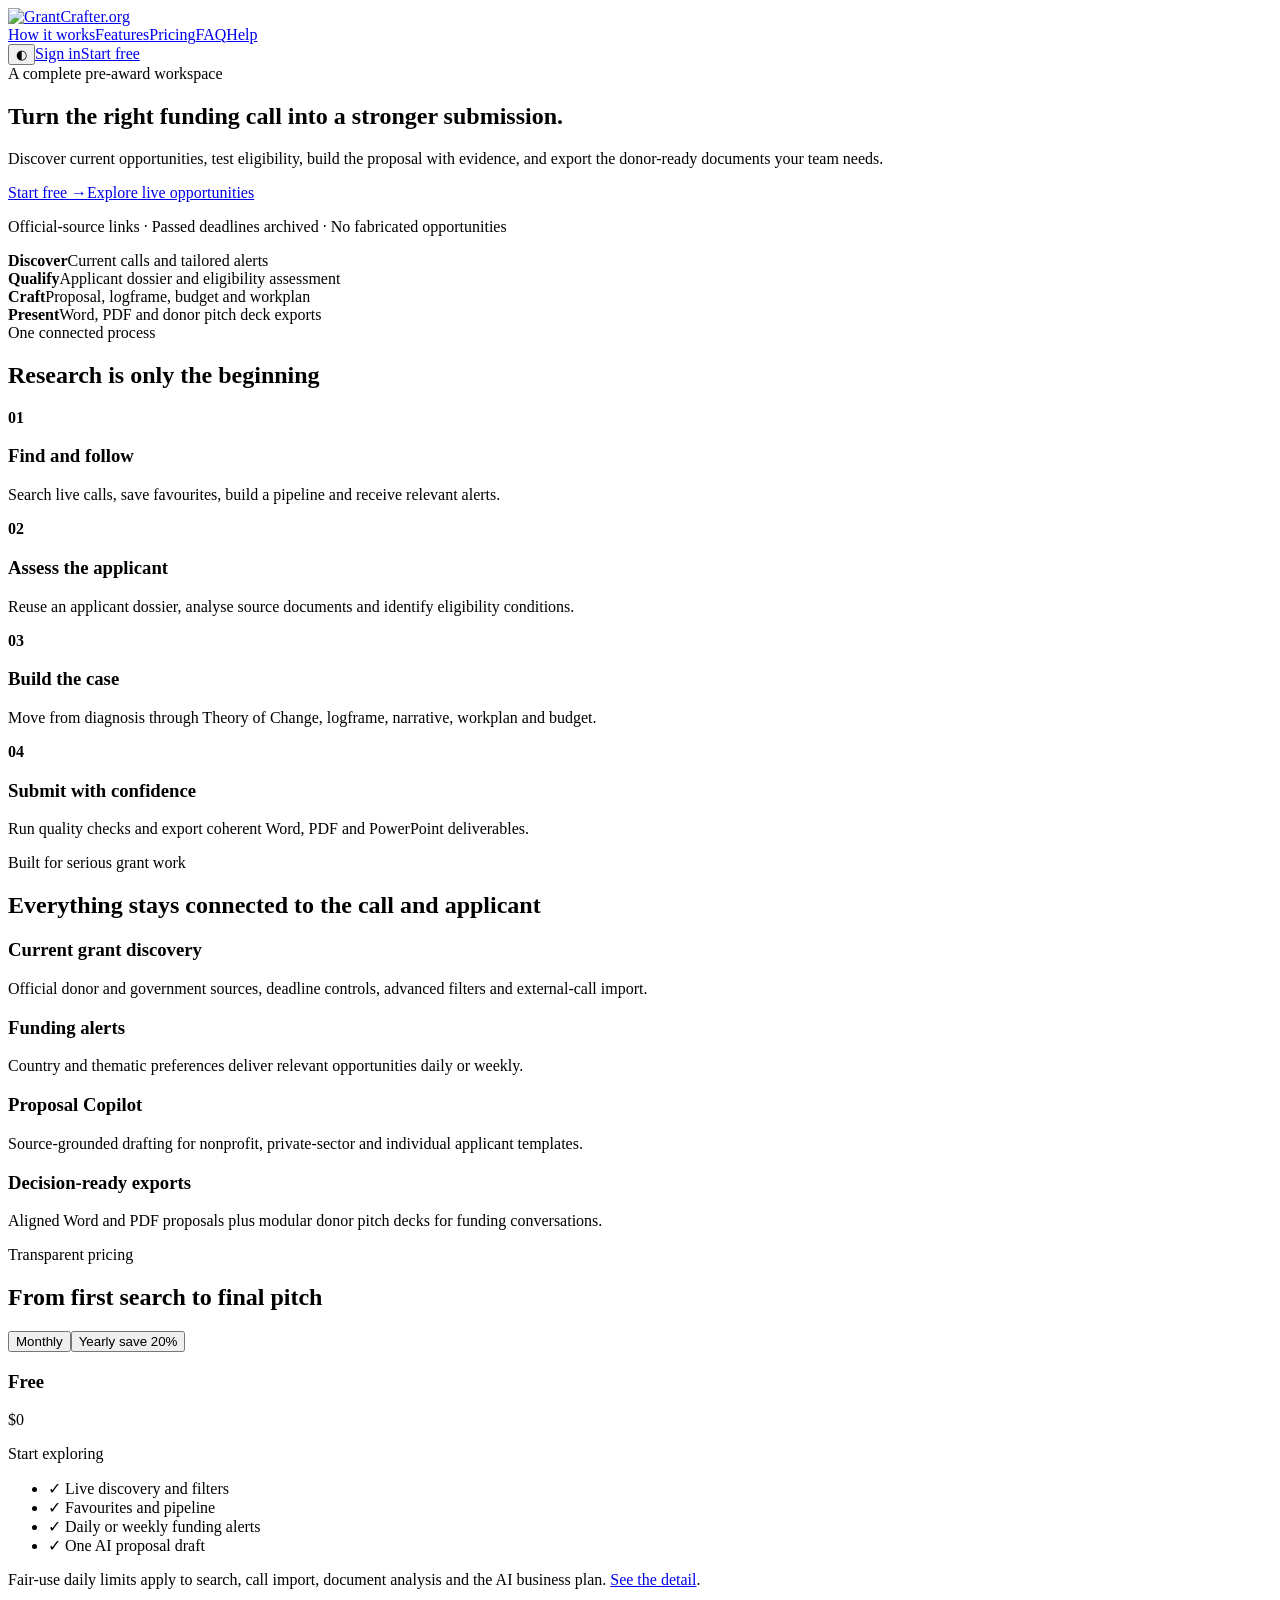
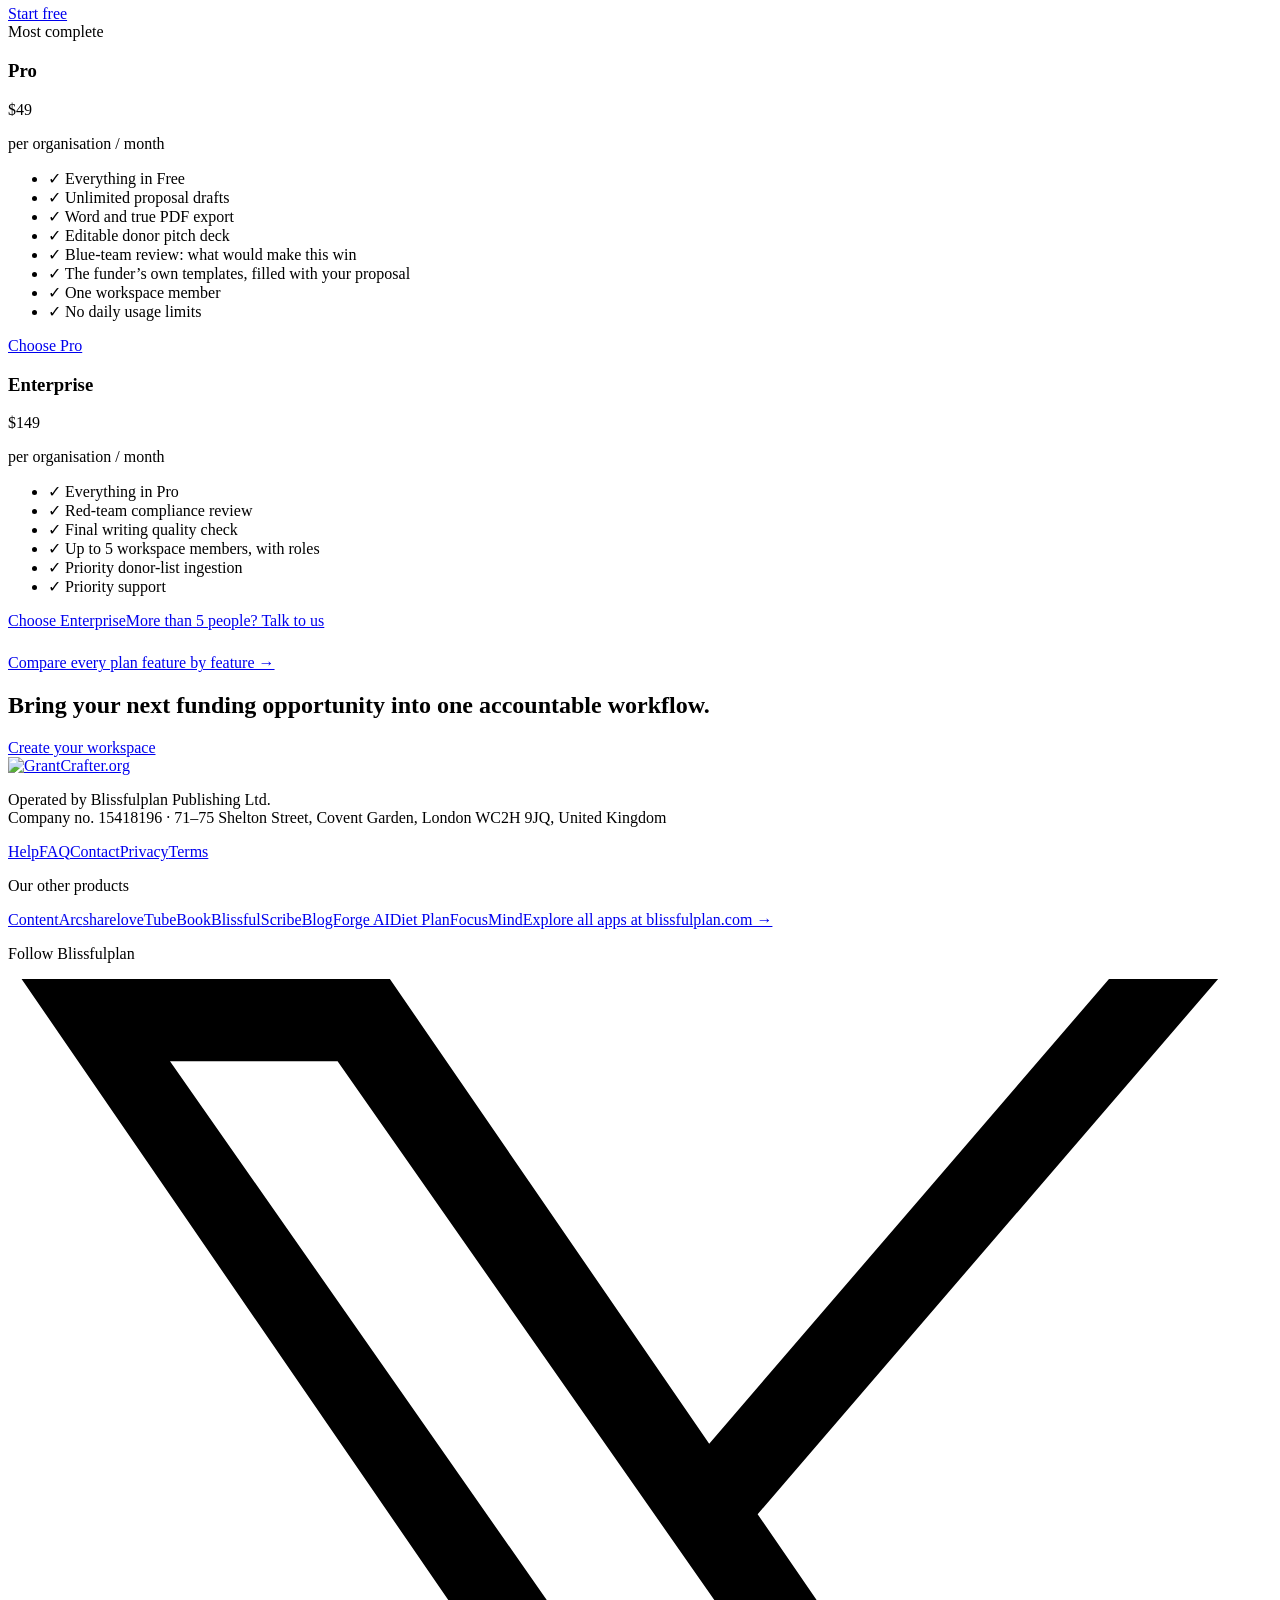
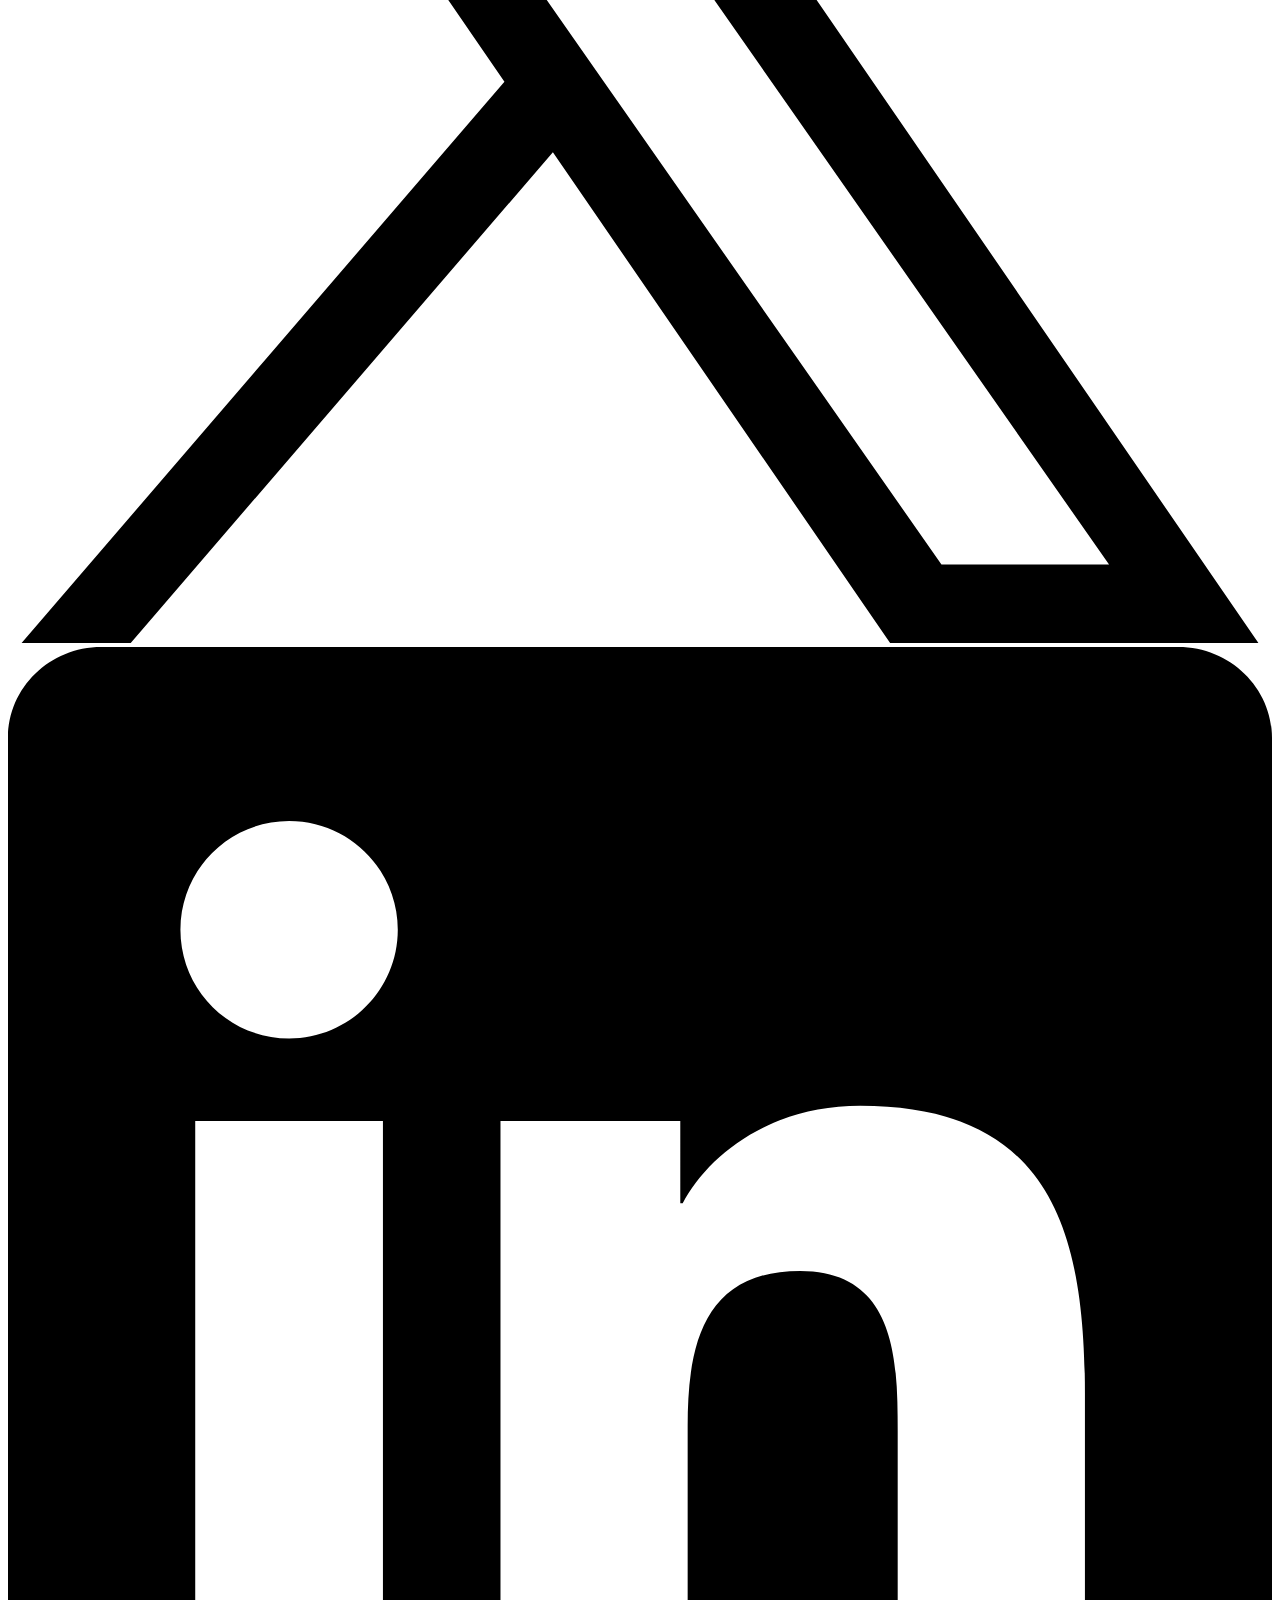
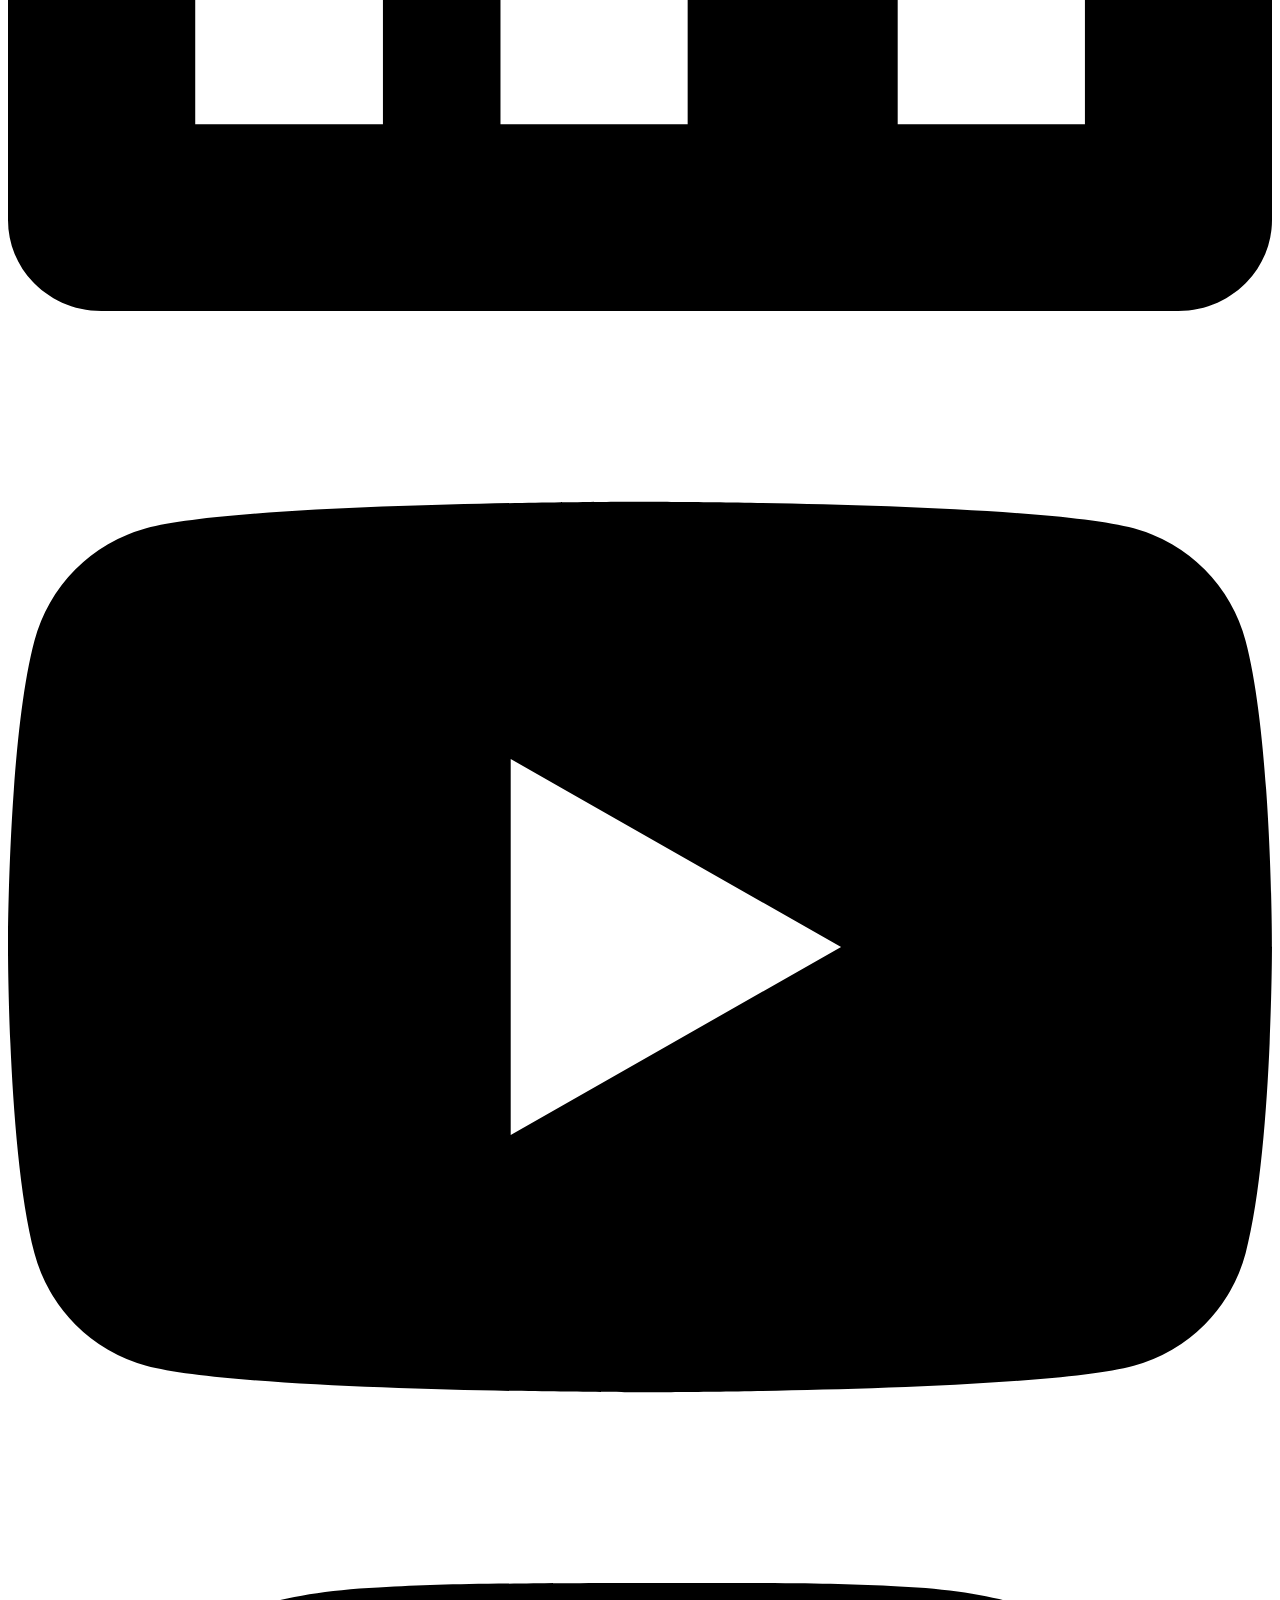
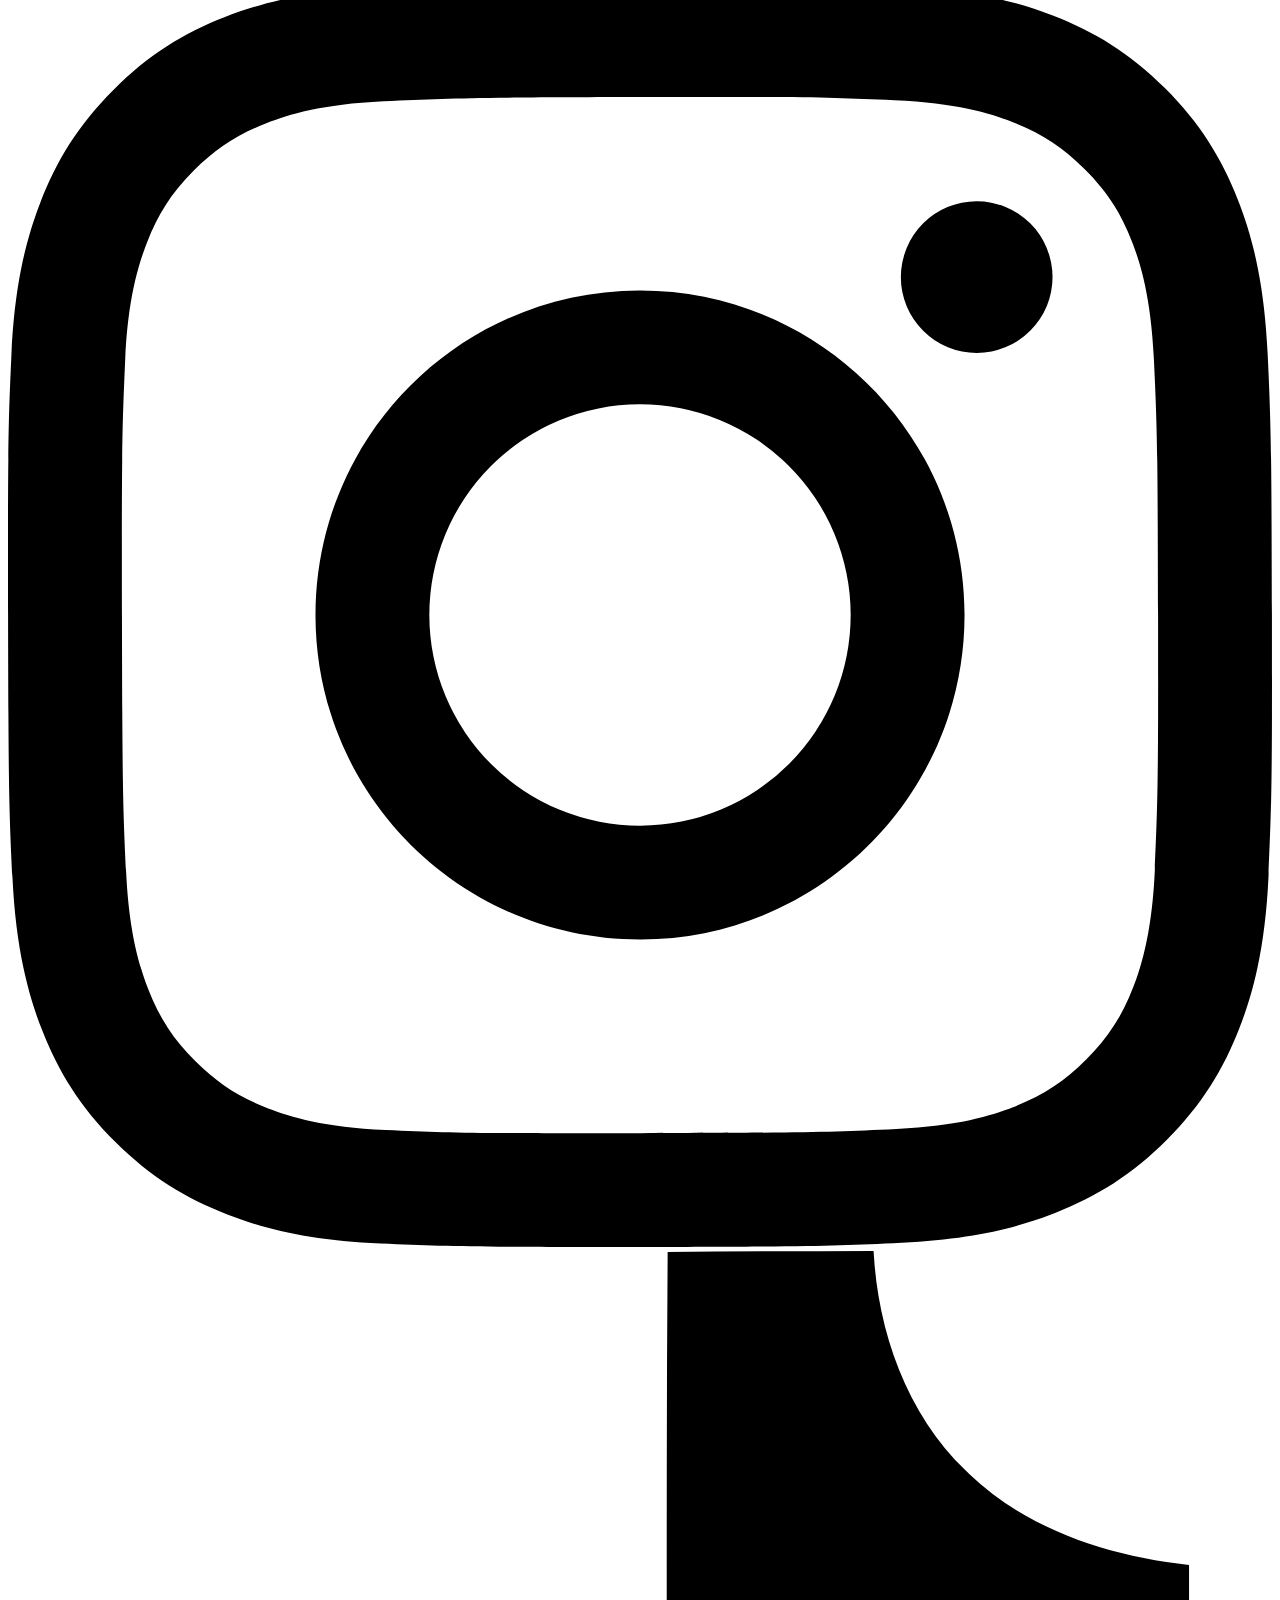
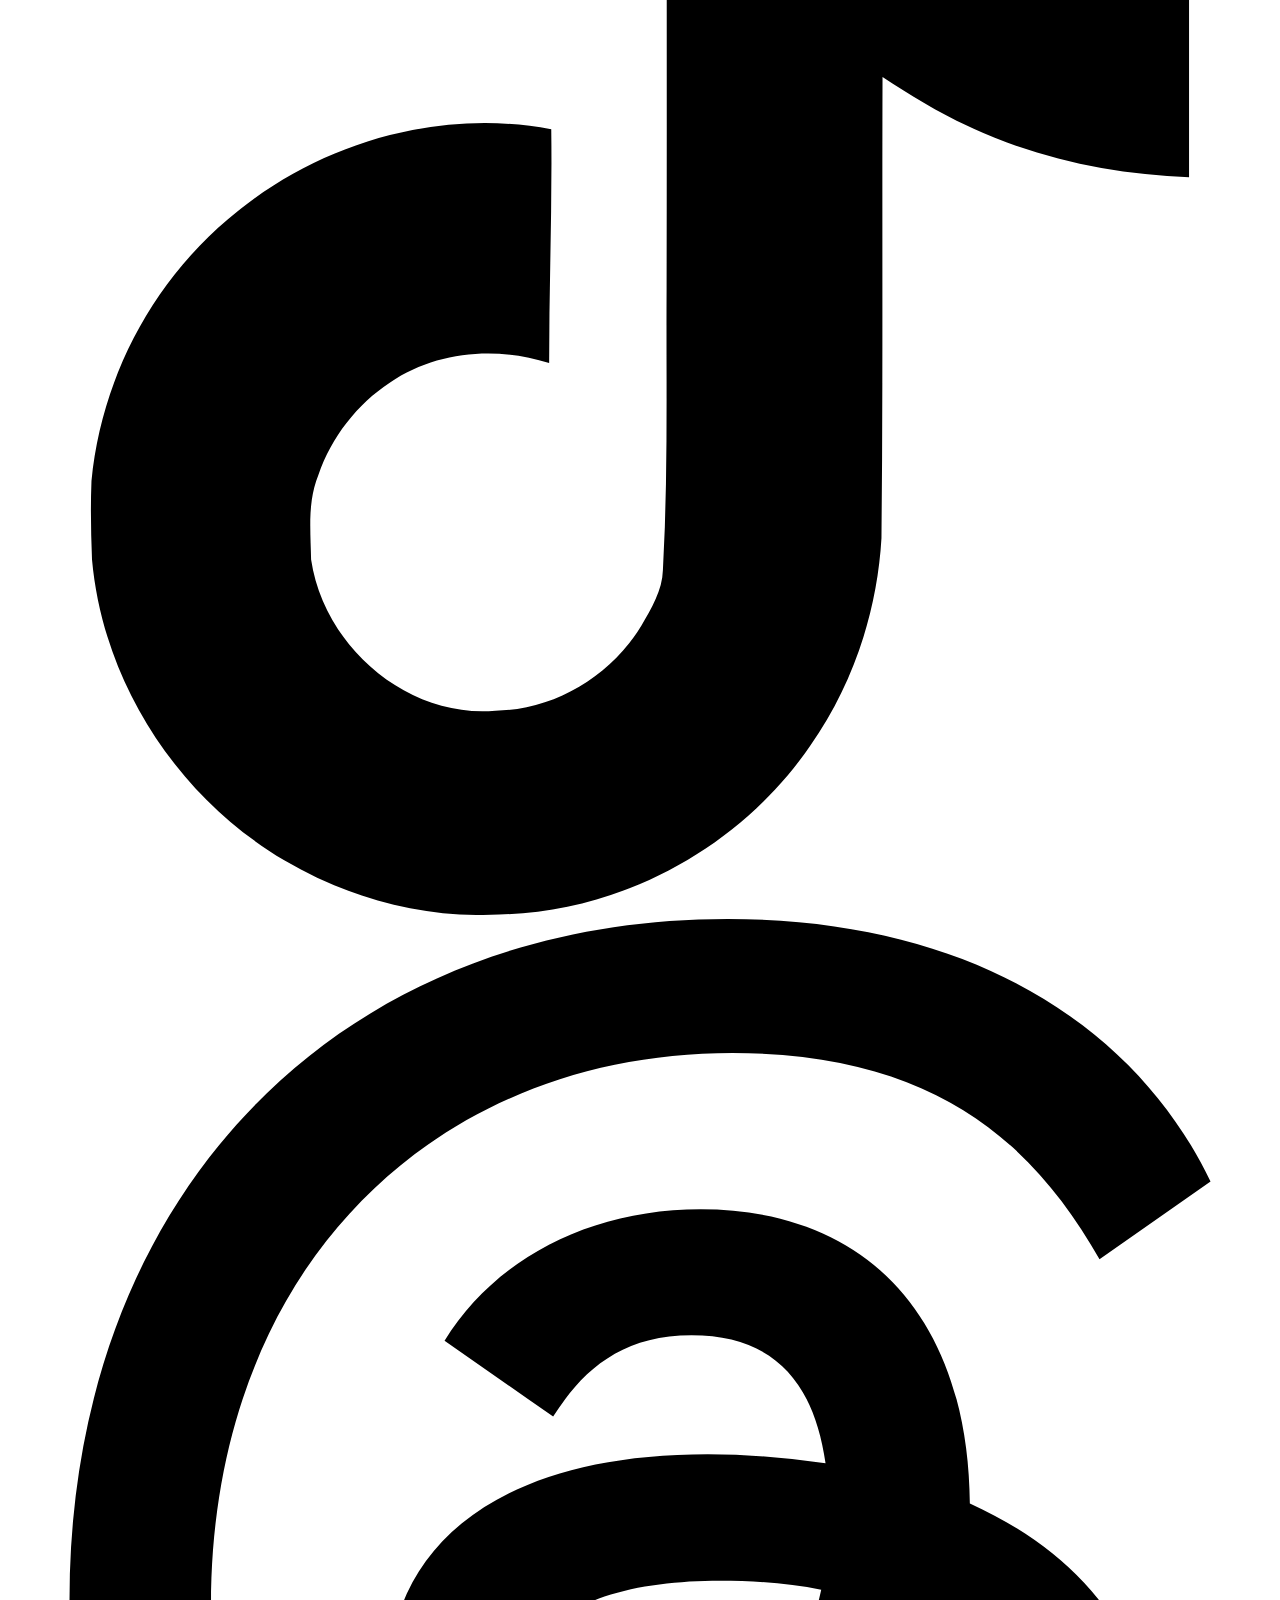
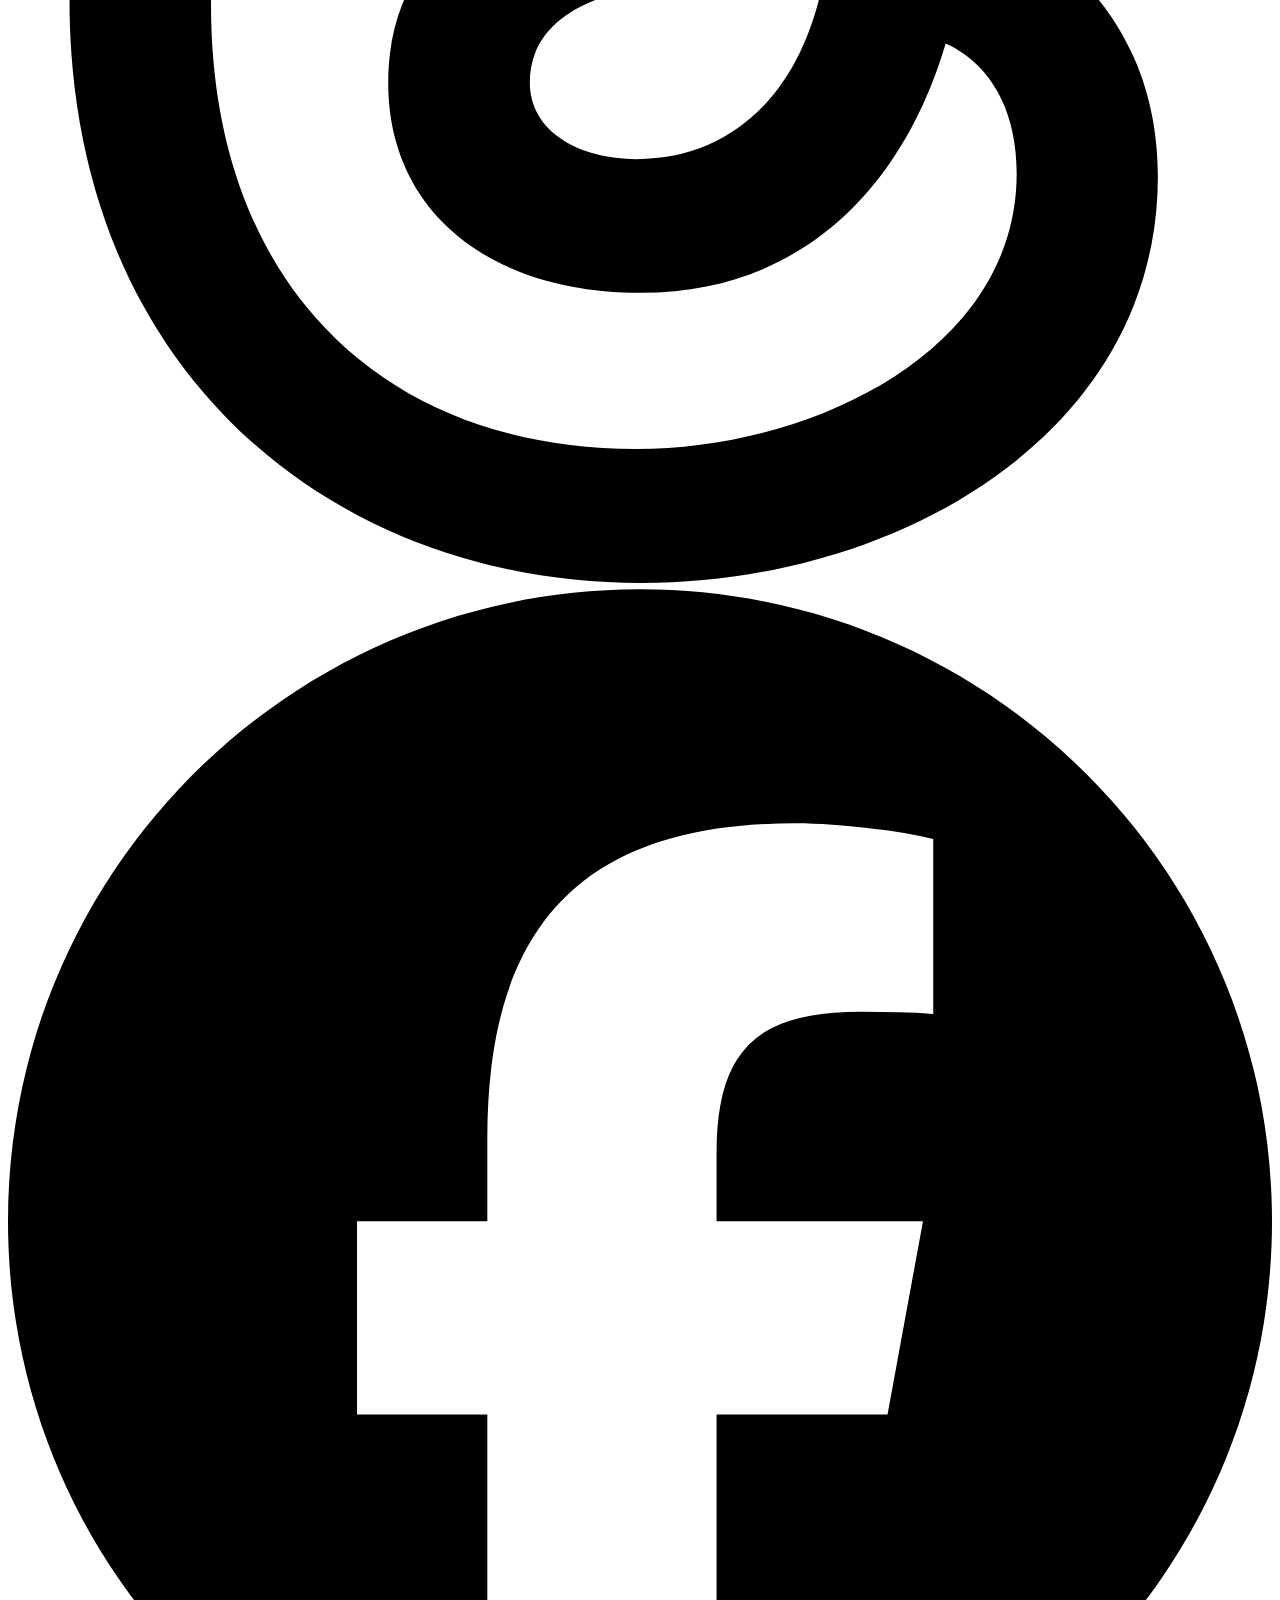
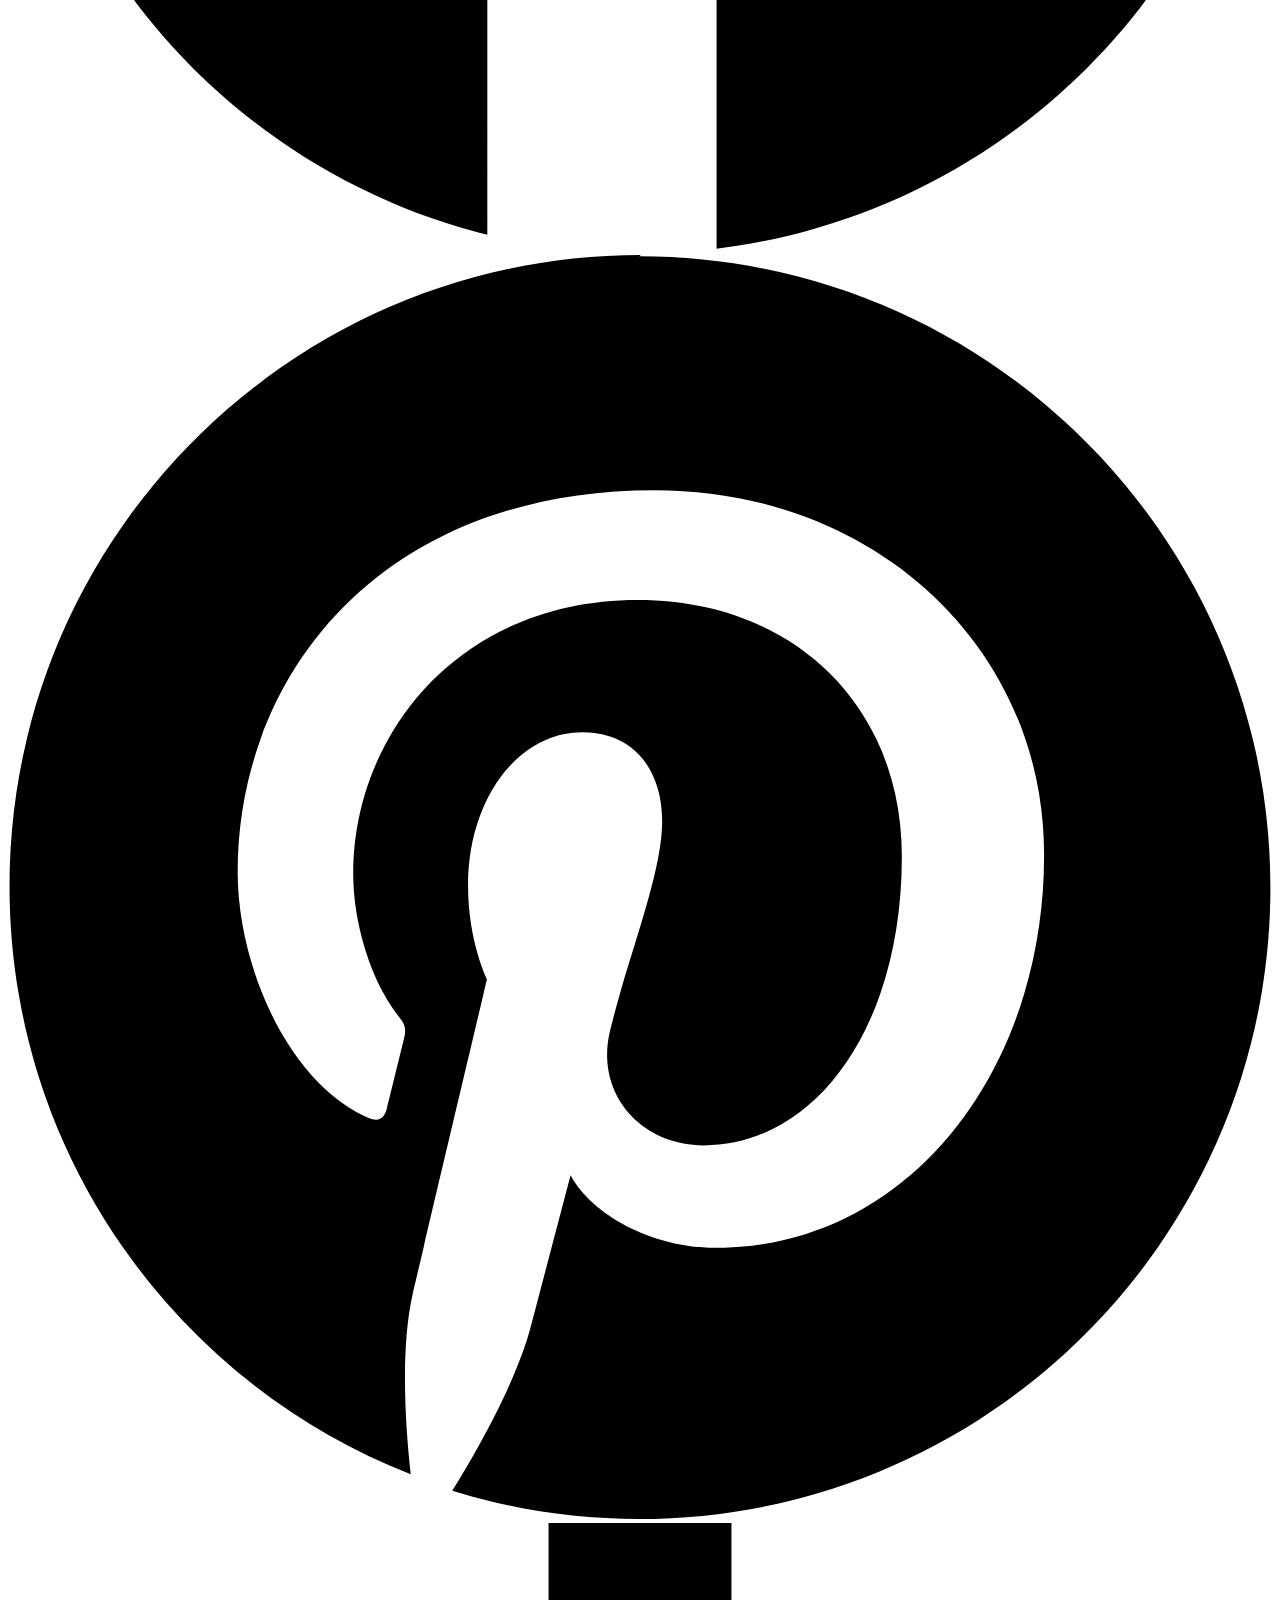
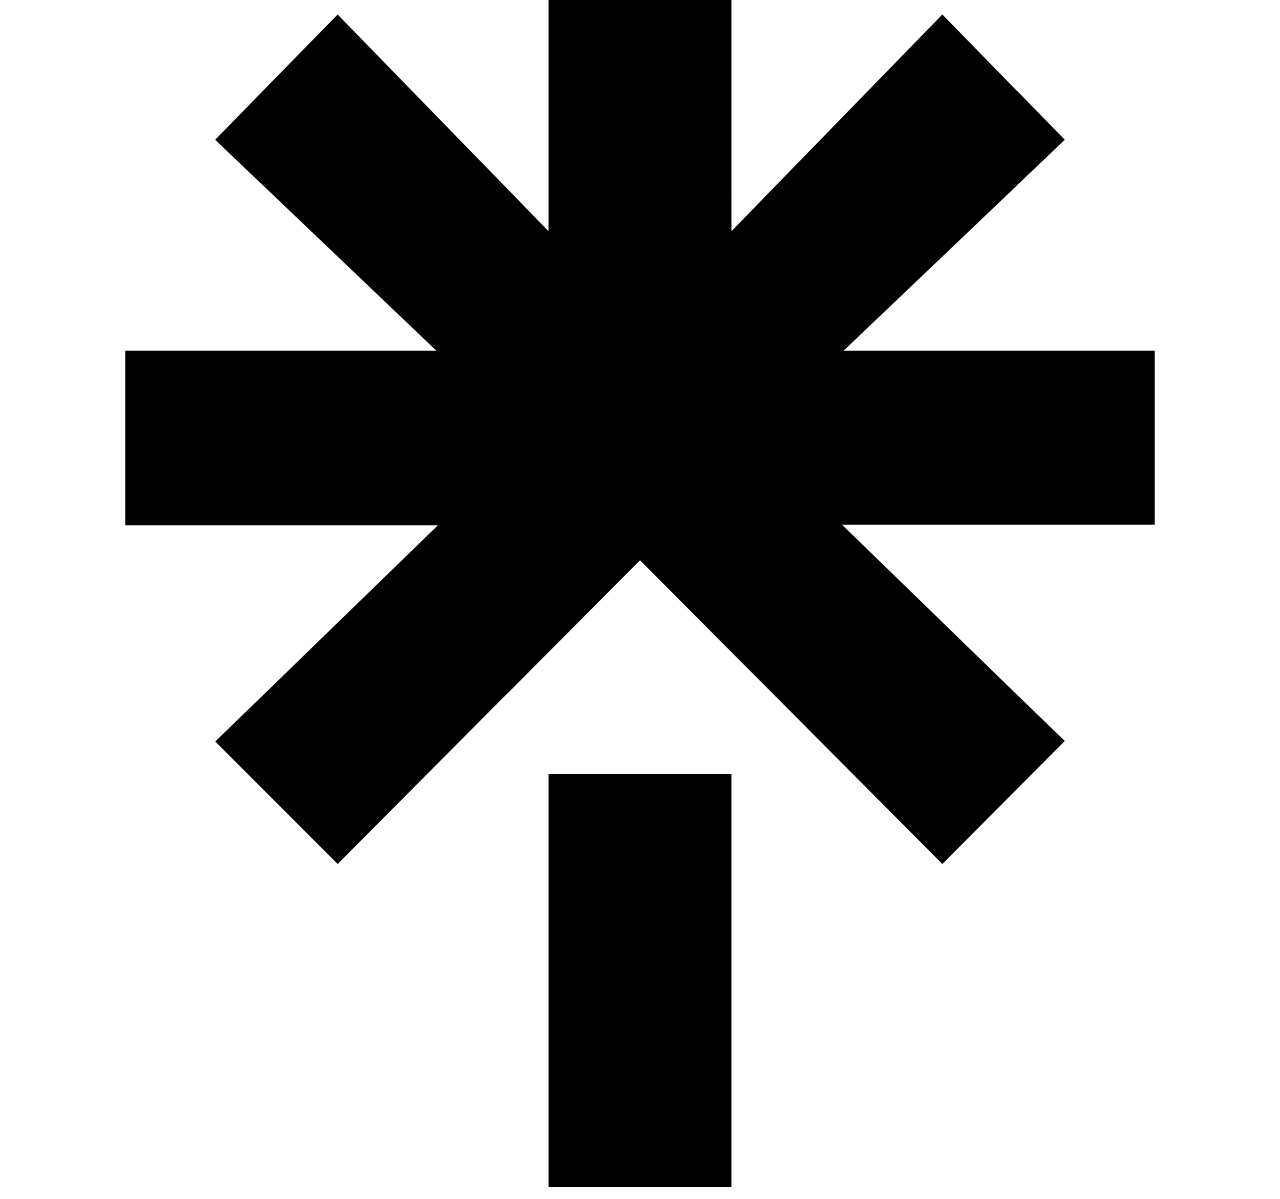
==== commit f94e6cc8: "Footer: Blissfulplan's other products and social profiles Co-Authored-By: Claude Opus 5.5 (1M contex" ====
--- a/public/index.html
+++ b/public/index.html
@@ -1 +1 @@
-<!doctype html><html lang="en"><head><meta charset="utf-8"><meta name="viewport" content="width=device-width,initial-scale=1"><title>GrantCrafter — From funding discovery to donor-ready submission</title><meta name="description" content="Find current grants, assess eligibility, craft donor-ready proposals, export Word, PDF and pitch decks, and manage every submission in one workspace."><link rel="icon" href="/favicon.svg" type="image/svg+xml"><script>try{var t=localStorage.getItem("theme");if(t==="dark"||(!t&&matchMedia("(prefers-color-scheme:dark)").matches))document.documentElement.classList.add("dark")}catch(e){}</script><link rel="stylesheet" href="/styles.css"><script src="/site.js" defer></script></head><body><header class="nav"><div class="wrap"><a class="brand" href="/" aria-label="GrantCrafter home"><img src="/logo.svg" alt="GrantCrafter.org"></a><nav class="links"><a href="#workflow">How it works</a><a href="#features">Features</a><a href="#pricing">Pricing</a><a href="/faq/">FAQ</a><a href="/help/">Help</a></nav><button class="theme" data-theme aria-label="Toggle colour theme">◐</button><a class="btn" href="https://app.grantcrafter.org/login">Sign in</a><a class="btn primary" href="https://app.grantcrafter.org/register">Start free</a></div></header><main><section class="hero"><div class="wrap hero-grid"><div><div class="eyebrow">A complete pre-award workspace</div><h1>Turn the right funding call into a stronger submission.</h1><p class="lead">Discover current opportunities, test eligibility, build the proposal with evidence, and export the donor-ready documents your team needs.</p><div class="actions"><a class="btn primary" href="https://app.grantcrafter.org/register">Start free →</a><a class="btn" href="https://app.grantcrafter.org/grants">Explore live opportunities</a></div><p class="small">Official-source links · Passed deadlines archived · No fabricated opportunities</p></div><aside class="hero-panel"><div class="metric"><strong>Discover</strong><span>Current calls and tailored alerts</span></div><div class="flow-line"></div><div class="metric"><strong>Qualify</strong><span>Applicant dossier and eligibility assessment</span></div><div class="flow-line"></div><div class="metric"><strong>Craft</strong><span>Proposal, logframe, budget and workplan</span></div><div class="flow-line"></div><div class="metric"><strong>Present</strong><span>Word, PDF and donor pitch deck exports</span></div></aside></div></section><section id="workflow" class="section"><div class="wrap"><div class="eyebrow">One connected process</div><h2>Research is only the beginning</h2><div class="steps"><article><b>01</b><h3>Find and follow</h3><p>Search live calls, save favourites, build a pipeline and receive relevant alerts.</p></article><article><b>02</b><h3>Assess the applicant</h3><p>Reuse an applicant dossier, analyse source documents and identify eligibility conditions.</p></article><article><b>03</b><h3>Build the case</h3><p>Move from diagnosis through Theory of Change, logframe, narrative, workplan and budget.</p></article><article><b>04</b><h3>Submit with confidence</h3><p>Run quality checks and export coherent Word, PDF and PowerPoint deliverables.</p></article></div></div></section><section id="features" class="section tint"><div class="wrap"><div class="eyebrow">Built for serious grant work</div><h2>Everything stays connected to the call and applicant</h2><div class="grid"><article class="card"><h3>Current grant discovery</h3><p>Official donor and government sources, deadline controls, advanced filters and external-call import.</p></article><article class="card"><h3>Funding alerts</h3><p>Country and thematic preferences deliver relevant opportunities daily or weekly.</p></article><article class="card"><h3>Proposal Copilot</h3><p>Source-grounded drafting for nonprofit, private-sector and individual applicant templates.</p></article><article class="card"><h3>Decision-ready exports</h3><p>Aligned Word and PDF proposals plus modular donor pitch decks for funding conversations.</p></article></div></div></section><section id="pricing" class="section"><div class="wrap"><div class="pricing-head"><div><div class="eyebrow">Transparent pricing</div><h2>From first search to final pitch</h2></div><div class="billing-toggle" role="group" aria-label="Billing interval"><button class="active" data-price-toggle="month">Monthly</button><button data-price-toggle="year">Yearly <span>save 20%</span></button></div></div><div class="plans"><article class="card"><h3>Free</h3><div class="price">$0</div><p>Start exploring</p><ul class="clean"><li>✓ Live discovery and filters</li><li>✓ Favourites and pipeline</li><li>✓ Daily or weekly funding alerts</li><li>✓ One AI proposal draft</li></ul><p class="small">Fair-use daily limits apply to search, call import, document analysis and the AI business plan. <a href="/pricing/">See the detail</a>.</p><a class="btn" href="https://app.grantcrafter.org/register">Start free</a></article><article class="card featured"><div class="plan-label">Most complete</div><h3>Pro</h3><div class="price" data-month="$49" data-year="$470">$49</div><p data-period>per organisation / month</p><ul class="clean"><li>✓ Everything in Free</li><li>✓ Unlimited proposal drafts</li><li>✓ Word and true PDF export</li><li>✓ Editable donor pitch deck</li><li>✓ Blue-team review: what would make this win</li><li>✓ The funder&rsquo;s own templates, filled with your proposal</li><li>✓ One workspace member</li><li>✓ No daily usage limits</li></ul><a class="btn primary" href="https://app.grantcrafter.org/settings/billing">Choose Pro</a></article><article class="card"><h3>Enterprise</h3><div class="price" data-month="$149" data-year="$1,430">$149</div><p data-period>per organisation / month</p><ul class="clean"><li>✓ Everything in Pro</li><li>✓ Red-team compliance review</li><li>✓ Final writing quality check</li><li>✓ Up to 5 workspace members, with roles</li><li>✓ Priority donor-list ingestion</li><li>✓ Priority support</li></ul><div class="actions plan-actions"><a class="btn primary" href="https://app.grantcrafter.org/settings/billing">Choose Enterprise</a><a class="btn" href="/contact/">More than 5 people? Talk to us</a></div></article></div><p class="small" style="margin-top:24px"><a href="/pricing/">Compare every plan feature by feature →</a></p></div></section><section class="cta"><div class="wrap"><h2>Bring your next funding opportunity into one accountable workflow.</h2><a class="btn primary" href="https://app.grantcrafter.org/register">Create your workspace</a></div></section></main><footer><div class="wrap foot"><div><a class="brand" href="/"><img src="/logo.svg" alt="GrantCrafter.org"></a><p class="small">Operated by Blissfulplan Publishing Ltd.<br>Company no. 15418196 · 71–75 Shelton Street, Covent Garden, London WC2H 9JQ, United Kingdom</p></div><nav class="foot-links"><a href="/help/">Help</a><a href="/faq/">FAQ</a><a href="/contact/">Contact</a><a href="/privacy/">Privacy</a><a href="/terms/">Terms</a></nav></div></footer></body></html>
+<!doctype html><html lang="en"><head><meta charset="utf-8"><meta name="viewport" content="width=device-width,initial-scale=1"><title>GrantCrafter — From funding discovery to donor-ready submission</title><meta name="description" content="Find current grants, assess eligibility, craft donor-ready proposals, export Word, PDF and pitch decks, and manage every submission in one workspace."><link rel="icon" href="/favicon.svg" type="image/svg+xml"><script>try{var t=localStorage.getItem("theme");if(t==="dark"||(!t&&matchMedia("(prefers-color-scheme:dark)").matches))document.documentElement.classList.add("dark")}catch(e){}</script><link rel="stylesheet" href="/styles.css"><script src="/site.js" defer></script></head><body><header class="nav"><div class="wrap"><a class="brand" href="/" aria-label="GrantCrafter home"><img src="/logo.svg" alt="GrantCrafter.org"></a><nav class="links"><a href="#workflow">How it works</a><a href="#features">Features</a><a href="#pricing">Pricing</a><a href="/faq/">FAQ</a><a href="/help/">Help</a></nav><button class="theme" data-theme aria-label="Toggle colour theme">◐</button><a class="btn" href="https://app.grantcrafter.org/login">Sign in</a><a class="btn primary" href="https://app.grantcrafter.org/register">Start free</a></div></header><main><section class="hero"><div class="wrap hero-grid"><div><div class="eyebrow">A complete pre-award workspace</div><h1>Turn the right funding call into a stronger submission.</h1><p class="lead">Discover current opportunities, test eligibility, build the proposal with evidence, and export the donor-ready documents your team needs.</p><div class="actions"><a class="btn primary" href="https://app.grantcrafter.org/register">Start free →</a><a class="btn" href="https://app.grantcrafter.org/grants">Explore live opportunities</a></div><p class="small">Official-source links · Passed deadlines archived · No fabricated opportunities</p></div><aside class="hero-panel"><div class="metric"><strong>Discover</strong><span>Current calls and tailored alerts</span></div><div class="flow-line"></div><div class="metric"><strong>Qualify</strong><span>Applicant dossier and eligibility assessment</span></div><div class="flow-line"></div><div class="metric"><strong>Craft</strong><span>Proposal, logframe, budget and workplan</span></div><div class="flow-line"></div><div class="metric"><strong>Present</strong><span>Word, PDF and donor pitch deck exports</span></div></aside></div></section><section id="workflow" class="section"><div class="wrap"><div class="eyebrow">One connected process</div><h2>Research is only the beginning</h2><div class="steps"><article><b>01</b><h3>Find and follow</h3><p>Search live calls, save favourites, build a pipeline and receive relevant alerts.</p></article><article><b>02</b><h3>Assess the applicant</h3><p>Reuse an applicant dossier, analyse source documents and identify eligibility conditions.</p></article><article><b>03</b><h3>Build the case</h3><p>Move from diagnosis through Theory of Change, logframe, narrative, workplan and budget.</p></article><article><b>04</b><h3>Submit with confidence</h3><p>Run quality checks and export coherent Word, PDF and PowerPoint deliverables.</p></article></div></div></section><section id="features" class="section tint"><div class="wrap"><div class="eyebrow">Built for serious grant work</div><h2>Everything stays connected to the call and applicant</h2><div class="grid"><article class="card"><h3>Current grant discovery</h3><p>Official donor and government sources, deadline controls, advanced filters and external-call import.</p></article><article class="card"><h3>Funding alerts</h3><p>Country and thematic preferences deliver relevant opportunities daily or weekly.</p></article><article class="card"><h3>Proposal Copilot</h3><p>Source-grounded drafting for nonprofit, private-sector and individual applicant templates.</p></article><article class="card"><h3>Decision-ready exports</h3><p>Aligned Word and PDF proposals plus modular donor pitch decks for funding conversations.</p></article></div></div></section><section id="pricing" class="section"><div class="wrap"><div class="pricing-head"><div><div class="eyebrow">Transparent pricing</div><h2>From first search to final pitch</h2></div><div class="billing-toggle" role="group" aria-label="Billing interval"><button class="active" data-price-toggle="month">Monthly</button><button data-price-toggle="year">Yearly <span>save 20%</span></button></div></div><div class="plans"><article class="card"><h3>Free</h3><div class="price">$0</div><p>Start exploring</p><ul class="clean"><li>✓ Live discovery and filters</li><li>✓ Favourites and pipeline</li><li>✓ Daily or weekly funding alerts</li><li>✓ One AI proposal draft</li></ul><p class="small">Fair-use daily limits apply to search, call import, document analysis and the AI business plan. <a href="/pricing/">See the detail</a>.</p><a class="btn" href="https://app.grantcrafter.org/register">Start free</a></article><article class="card featured"><div class="plan-label">Most complete</div><h3>Pro</h3><div class="price" data-month="$49" data-year="$470">$49</div><p data-period>per organisation / month</p><ul class="clean"><li>✓ Everything in Free</li><li>✓ Unlimited proposal drafts</li><li>✓ Word and true PDF export</li><li>✓ Editable donor pitch deck</li><li>✓ Blue-team review: what would make this win</li><li>✓ The funder&rsquo;s own templates, filled with your proposal</li><li>✓ One workspace member</li><li>✓ No daily usage limits</li></ul><a class="btn primary" href="https://app.grantcrafter.org/settings/billing">Choose Pro</a></article><article class="card"><h3>Enterprise</h3><div class="price" data-month="$149" data-year="$1,430">$149</div><p data-period>per organisation / month</p><ul class="clean"><li>✓ Everything in Pro</li><li>✓ Red-team compliance review</li><li>✓ Final writing quality check</li><li>✓ Up to 5 workspace members, with roles</li><li>✓ Priority donor-list ingestion</li><li>✓ Priority support</li></ul><div class="actions plan-actions"><a class="btn primary" href="https://app.grantcrafter.org/settings/billing">Choose Enterprise</a><a class="btn" href="/contact/">More than 5 people? Talk to us</a></div></article></div><p class="small" style="margin-top:24px"><a href="/pricing/">Compare every plan feature by feature →</a></p></div></section><section class="cta"><div class="wrap"><h2>Bring your next funding opportunity into one accountable workflow.</h2><a class="btn primary" href="https://app.grantcrafter.org/register">Create your workspace</a></div></section></main><footer><div class="wrap foot"><div><a class="brand" href="/"><img src="/logo.svg" alt="GrantCrafter.org"></a><p class="small">Operated by Blissfulplan Publishing Ltd.<br>Company no. 15418196 · 71–75 Shelton Street, Covent Garden, London WC2H 9JQ, United Kingdom</p></div><nav class="foot-links"><a href="/help/">Help</a><a href="/faq/">FAQ</a><a href="/contact/">Contact</a><a href="/privacy/">Privacy</a><a href="/terms/">Terms</a></nav></div><div class="wrap eco"><div><p class="eco-title">Our other products</p><nav class="eco-links"><a href="https://contentarc.app" target="_blank" rel="noopener noreferrer">ContentArc</a><a href="https://sharelove.io" target="_blank" rel="noopener noreferrer">sharelove</a><a href="https://tubebook.org" target="_blank" rel="noopener noreferrer">TubeBook</a><a href="https://scribe.blissfulplan.com" target="_blank" rel="noopener noreferrer">BlissfulScribe</a><a href="https://app.blogforgeai.com" target="_blank" rel="noopener noreferrer">BlogForge AI</a><a href="https://app.healthtowealth.net" target="_blank" rel="noopener noreferrer">Diet Plan</a><a href="https://app.focusmind.live" target="_blank" rel="noopener noreferrer">FocusMind</a><a class="eco-all" href="https://www.blissfulplan.com/saas" target="_blank" rel="noopener noreferrer">Explore all apps at blissfulplan.com →</a></nav></div><div><p class="eco-title">Follow Blissfulplan</p><nav class="eco-social"><a href="https://x.com/blissfulplan" target="_blank" rel="noopener noreferrer" aria-label="Follow Blissfulplan on X (formerly Twitter)" title="X (Twitter)"><svg viewBox="0 0 24 24" aria-hidden="true"><path d="M14.234 10.162 22.977 0h-2.072l-7.591 8.824L7.251 0H.258l9.168 13.343L.258 24H2.33l8.016-9.318L16.749 24h6.993zm-2.837 3.299-.929-1.329L3.076 1.56h3.182l5.965 8.532.929 1.329 7.754 11.09h-3.182z"/></svg></a><a href="https://www.linkedin.com/company/blissfulplan/" target="_blank" rel="noopener noreferrer" aria-label="Follow Blissfulplan Publishing on LinkedIn" title="LinkedIn"><svg viewBox="0 0 24 24" aria-hidden="true"><path d="M20.447 20.452h-3.554v-5.569c0-1.328-.027-3.037-1.852-3.037-1.853 0-2.136 1.445-2.136 2.939v5.667H9.351V9h3.414v1.561h.046c.477-.9 1.637-1.85 3.37-1.85 3.601 0 4.267 2.37 4.267 5.455v6.286zM5.337 7.433c-1.144 0-2.063-.926-2.063-2.065 0-1.138.92-2.063 2.063-2.063 1.14 0 2.064.925 2.064 2.063 0 1.139-.925 2.065-2.064 2.065zm1.782 13.019H3.555V9h3.564v11.452zM22.225 0H1.771C.792 0 0 .774 0 1.729v20.542C0 23.227.792 24 1.771 24h20.451C23.2 24 24 23.227 24 22.271V1.729C24 .774 23.2 0 22.222 0h.003z"/></svg></a><a href="https://www.youtube.com/@blissfulplan.official" target="_blank" rel="noopener noreferrer" aria-label="Subscribe to Blissfulplan on YouTube" title="YouTube"><svg viewBox="0 0 24 24" aria-hidden="true"><path d="M23.498 6.186a3.016 3.016 0 0 0-2.122-2.136C19.505 3.545 12 3.545 12 3.545s-7.505 0-9.377.505A3.017 3.017 0 0 0 .502 6.186C0 8.07 0 12 0 12s0 3.93.502 5.814a3.016 3.016 0 0 0 2.122 2.136c1.871.505 9.376.505 9.376.505s7.505 0 9.377-.505a3.015 3.015 0 0 0 2.122-2.136C24 15.93 24 12 24 12s0-3.93-.502-5.814zM9.545 15.568V8.432L15.818 12l-6.273 3.568z"/></svg></a><a href="https://www.instagram.com/blissfulplandotcom" target="_blank" rel="noopener noreferrer" aria-label="Follow Blissfulplan on Instagram" title="Instagram"><svg viewBox="0 0 24 24" aria-hidden="true"><path d="M7.0301.084c-1.2768.0602-2.1487.264-2.911.5634-.7888.3075-1.4575.72-2.1228 1.3877-.6652.6677-1.075 1.3368-1.3802 2.127-.2954.7638-.4956 1.6365-.552 2.914-.0564 1.2775-.0689 1.6882-.0626 4.947.0062 3.2586.0206 3.6671.0825 4.9473.061 1.2765.264 2.1482.5635 2.9107.308.7889.72 1.4573 1.388 2.1228.6679.6655 1.3365 1.0743 2.1285 1.38.7632.295 1.6361.4961 2.9134.552 1.2773.056 1.6884.069 4.9462.0627 3.2578-.0062 3.668-.0207 4.9478-.0814 1.28-.0607 2.147-.2652 2.9098-.5633.7889-.3086 1.4578-.72 2.1228-1.3881.665-.6682 1.0745-1.3378 1.3795-2.1284.2957-.7632.4966-1.636.552-2.9124.056-1.2809.0692-1.6898.063-4.948-.0063-3.2583-.021-3.6668-.0817-4.9465-.0607-1.2797-.264-2.1487-.5633-2.9117-.3084-.7889-.72-1.4568-1.3876-2.1228C21.2982 1.33 20.628.9208 19.8378.6165 19.074.321 18.2017.1197 16.9244.0645 15.6471.0093 15.236-.005 11.977.0014 8.718.0076 8.31.0215 7.0301.0839m.1402 21.6932c-1.17-.0509-1.8053-.2453-2.2287-.408-.5606-.216-.96-.4771-1.3819-.895-.422-.4178-.6811-.8186-.9-1.378-.1644-.4234-.3624-1.058-.4171-2.228-.0595-1.2645-.072-1.6442-.079-4.848-.007-3.2037.0053-3.583.0607-4.848.05-1.169.2456-1.805.408-2.2282.216-.5613.4762-.96.895-1.3816.4188-.4217.8184-.6814 1.3783-.9003.423-.1651 1.0575-.3614 2.227-.4171 1.2655-.06 1.6447-.072 4.848-.079 3.2033-.007 3.5835.005 4.8495.0608 1.169.0508 1.8053.2445 2.228.408.5608.216.96.4754 1.3816.895.4217.4194.6816.8176.9005 1.3787.1653.4217.3617 1.056.4169 2.2263.0602 1.2655.0739 1.645.0796 4.848.0058 3.203-.0055 3.5834-.061 4.848-.051 1.17-.245 1.8055-.408 2.2294-.216.5604-.4763.96-.8954 1.3814-.419.4215-.8181.6811-1.3783.9-.4224.1649-1.0577.3617-2.2262.4174-1.2656.0595-1.6448.072-4.8493.079-3.2045.007-3.5825-.006-4.848-.0608M16.953 5.5864A1.44 1.44 0 1 0 18.39 4.144a1.44 1.44 0 0 0-1.437 1.4424M5.8385 12.012c.0067 3.4032 2.7706 6.1557 6.173 6.1493 3.4026-.0065 6.157-2.7701 6.1506-6.1733-.0065-3.4032-2.771-6.1565-6.174-6.1498-3.403.0067-6.156 2.771-6.1496 6.1738M8 12.0077a4 4 0 1 1 4.008 3.9921A3.9996 3.9996 0 0 1 8 12.0077"/></svg></a><a href="https://www.tiktok.com/@blissfulplan" target="_blank" rel="noopener noreferrer" aria-label="Follow Blissfulplan on TikTok" title="TikTok"><svg viewBox="0 0 24 24" aria-hidden="true"><path d="M12.525.02c1.31-.02 2.61-.01 3.91-.02.08 1.53.63 3.09 1.75 4.17 1.12 1.11 2.7 1.62 4.24 1.79v4.03c-1.44-.05-2.89-.35-4.2-.97-.57-.26-1.1-.59-1.62-.93-.01 2.92.01 5.84-.02 8.75-.08 1.4-.54 2.79-1.35 3.94-1.31 1.92-3.58 3.17-5.91 3.21-1.43.08-2.86-.31-4.08-1.03-2.02-1.19-3.44-3.37-3.65-5.71-.02-.5-.03-1-.01-1.49.18-1.9 1.12-3.72 2.58-4.96 1.66-1.44 3.98-2.13 6.15-1.72.02 1.48-.04 2.96-.04 4.44-.99-.32-2.15-.23-3.02.37-.63.41-1.11 1.04-1.36 1.75-.21.51-.15 1.07-.14 1.61.24 1.64 1.82 3.02 3.5 2.87 1.12-.01 2.19-.66 2.77-1.61.19-.33.4-.67.41-1.06.1-1.79.06-3.57.07-5.36.01-4.03-.01-8.05.02-12.07z"/></svg></a><a href="https://www.threads.net/@blissfulplan" target="_blank" rel="noopener noreferrer" aria-label="Follow Blissfulplan on Threads" title="Threads"><svg viewBox="0 0 24 24" aria-hidden="true"><path d="M18.263 11.097c-.03-3.486-1.92-5.586-5.111-5.586-2.13 0-3.922.963-4.863 2.499l2.062 1.438c.535-.843 1.272-1.543 2.628-1.543 1.528 0 2.318.85 2.544 2.431a15 15 0 0 0-2.236-.173c-4.125 0-6.068 1.867-6.068 4.336s1.943 3.99 4.804 3.99c3.139 0 5.013-2.115 5.781-4.735.798.361 1.348 1.204 1.348 2.47 0 3.387-3.907 5.232-7.22 5.232-4.885 0-8.077-3.207-8.077-8.424 0-6.392 4.223-10.487 9.9-10.487 3.808 0 5.69 1.671 6.97 3.914l2.108-1.475C21.44 2.078 18.331 0 13.663 0 6.227 0 1.168 5.277 1.168 12.934c0 7 4.953 11.066 10.856 11.066 4.878 0 9.809-2.846 9.809-7.716 0-2.545-1.46-4.231-3.569-5.187m-6.33 4.855c-1.077 0-2.026-.512-2.026-1.453 0-1.483 1.822-1.934 3.606-1.934.678 0 1.34.045 1.927.173-.422 1.927-1.671 3.215-3.508 3.214Z"/></svg></a><a href="https://www.facebook.com/BlissfulplanCom/" target="_blank" rel="noopener noreferrer" aria-label="Follow Blissfulplan on Facebook" title="Facebook"><svg viewBox="0 0 24 24" aria-hidden="true"><path d="M9.101 23.691v-7.98H6.627v-3.667h2.474v-1.58c0-4.085 1.848-5.978 5.858-5.978.401 0 .955.042 1.468.103a8.68 8.68 0 0 1 1.141.195v3.325a8.623 8.623 0 0 0-.653-.036 26.805 26.805 0 0 0-.733-.009c-.707 0-1.259.096-1.675.309a1.686 1.686 0 0 0-.679.622c-.258.42-.374.995-.374 1.752v1.297h3.919l-.386 2.103-.287 1.564h-3.246v8.245C19.396 23.238 24 18.179 24 12.044c0-6.627-5.373-12-12-12s-12 5.373-12 12c0 5.628 3.874 10.35 9.101 11.647Z"/></svg></a><a href="https://uk.pinterest.com/BlissfulplanOfficial/" target="_blank" rel="noopener noreferrer" aria-label="Follow Blissfulplan on Pinterest" title="Pinterest"><svg viewBox="0 0 24 24" aria-hidden="true"><path d="M12.017 0C5.396 0 .029 5.367.029 11.987c0 5.079 3.158 9.417 7.618 11.162-.105-.949-.199-2.403.041-3.439.219-.937 1.406-5.957 1.406-5.957s-.359-.72-.359-1.781c0-1.663.967-2.911 2.168-2.911 1.024 0 1.518.769 1.518 1.688 0 1.029-.653 2.567-.992 3.992-.285 1.193.6 2.165 1.775 2.165 2.128 0 3.768-2.245 3.768-5.487 0-2.861-2.063-4.869-5.008-4.869-3.41 0-5.409 2.562-5.409 5.199 0 1.033.394 2.143.889 2.741.099.12.112.225.085.345-.09.375-.293 1.199-.334 1.363-.053.225-.172.271-.401.165-1.495-.69-2.433-2.878-2.433-4.646 0-3.776 2.748-7.252 7.92-7.252 4.158 0 7.392 2.967 7.392 6.923 0 4.135-2.607 7.462-6.233 7.462-1.214 0-2.354-.629-2.758-1.379l-.749 2.848c-.269 1.045-1.004 2.352-1.498 3.146 1.123.345 2.306.535 3.55.535 6.607 0 11.985-5.365 11.985-11.987C23.97 5.39 18.592.026 11.985.026L12.017 0z"/></svg></a><a href="https://linktr.ee/blissfulplan" target="_blank" rel="noopener noreferrer" aria-label="View the Blissfulplan Linktree directory" title="Linktree"><svg viewBox="0 0 24 24" aria-hidden="true"><path d="m13.73635 5.85251 4.00467-4.11665 2.3248 2.3808-4.20064 4.00466h5.9085v3.30473h-5.9365l4.22865 4.10766-2.3248 2.3338L12.0005 12.099l-5.74052 5.76852-2.3248-2.3248 4.22864-4.10766h-5.9375V8.12132h5.9085L3.93417 4.11666l2.3248-2.3808 4.00468 4.11665V0h3.4727zm-3.4727 10.30614h3.4727V24h-3.4727z"/></svg></a></nav></div></div></footer></body></html>
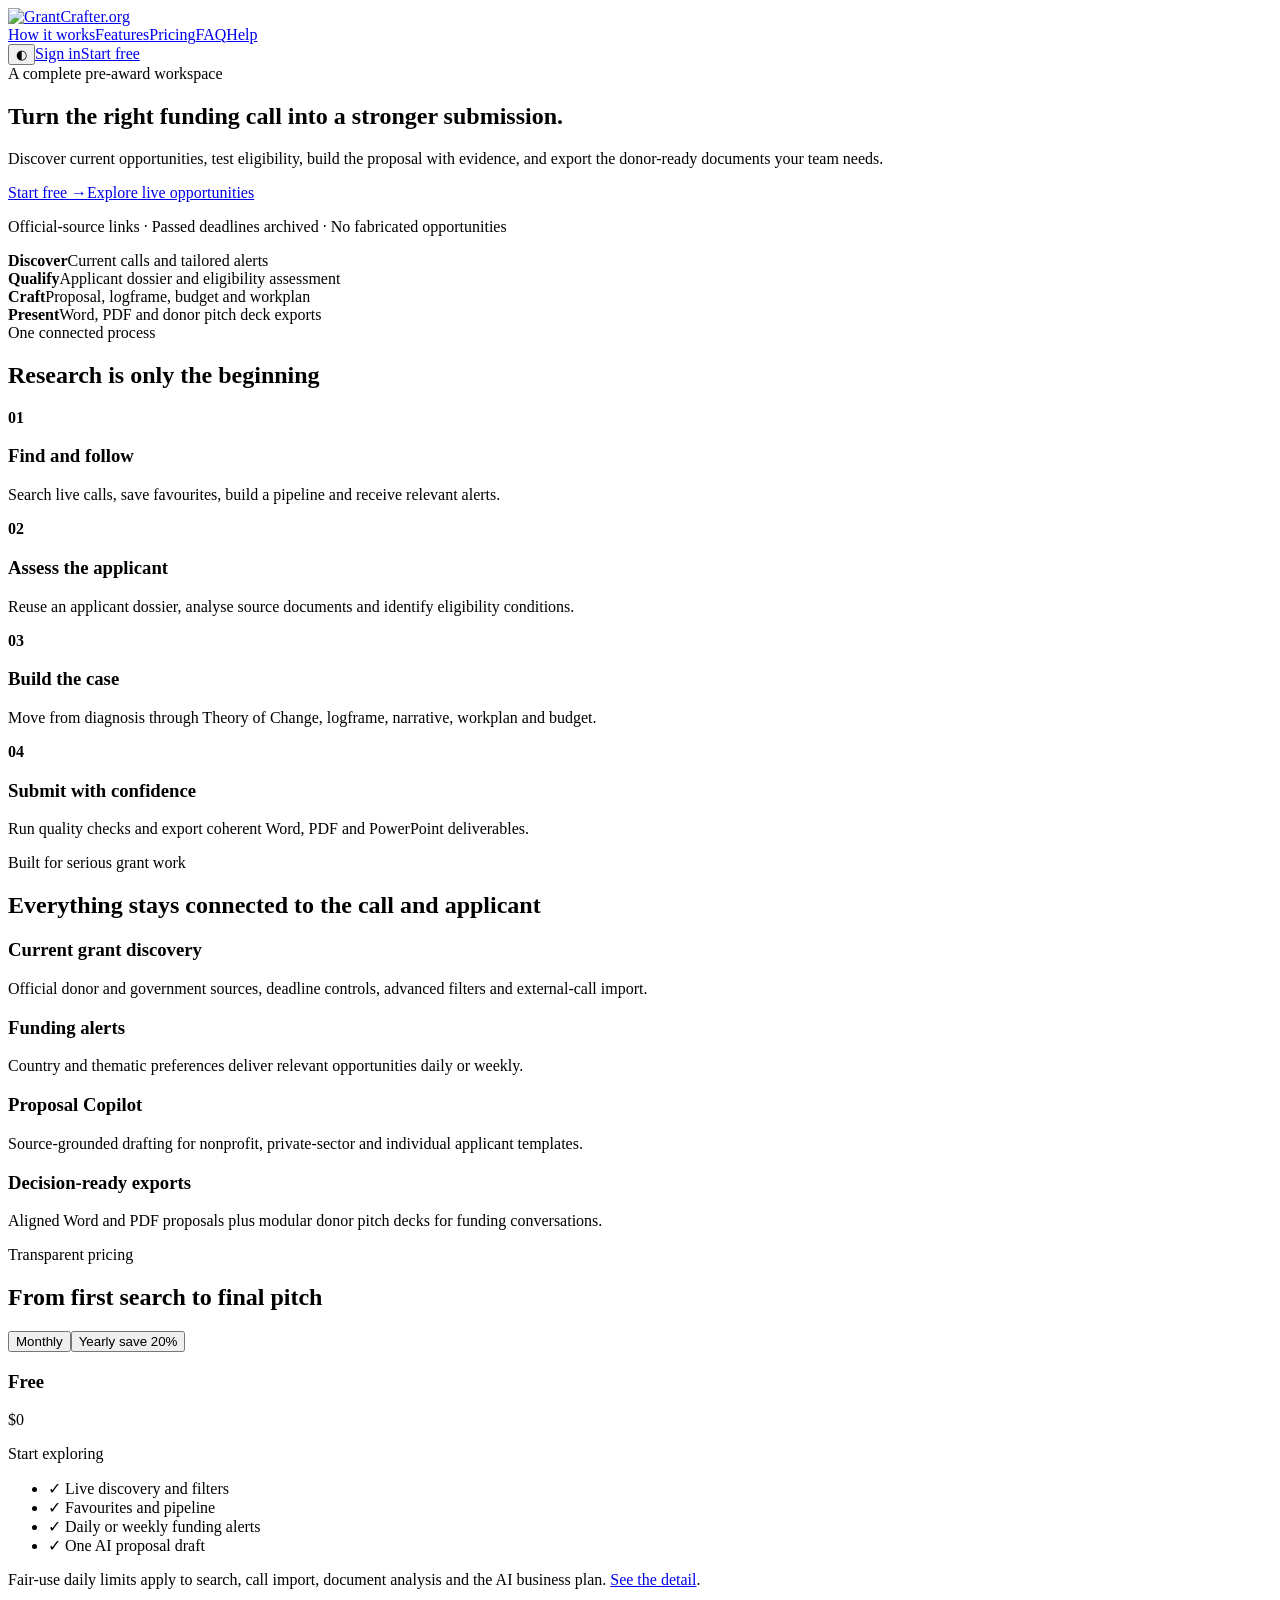
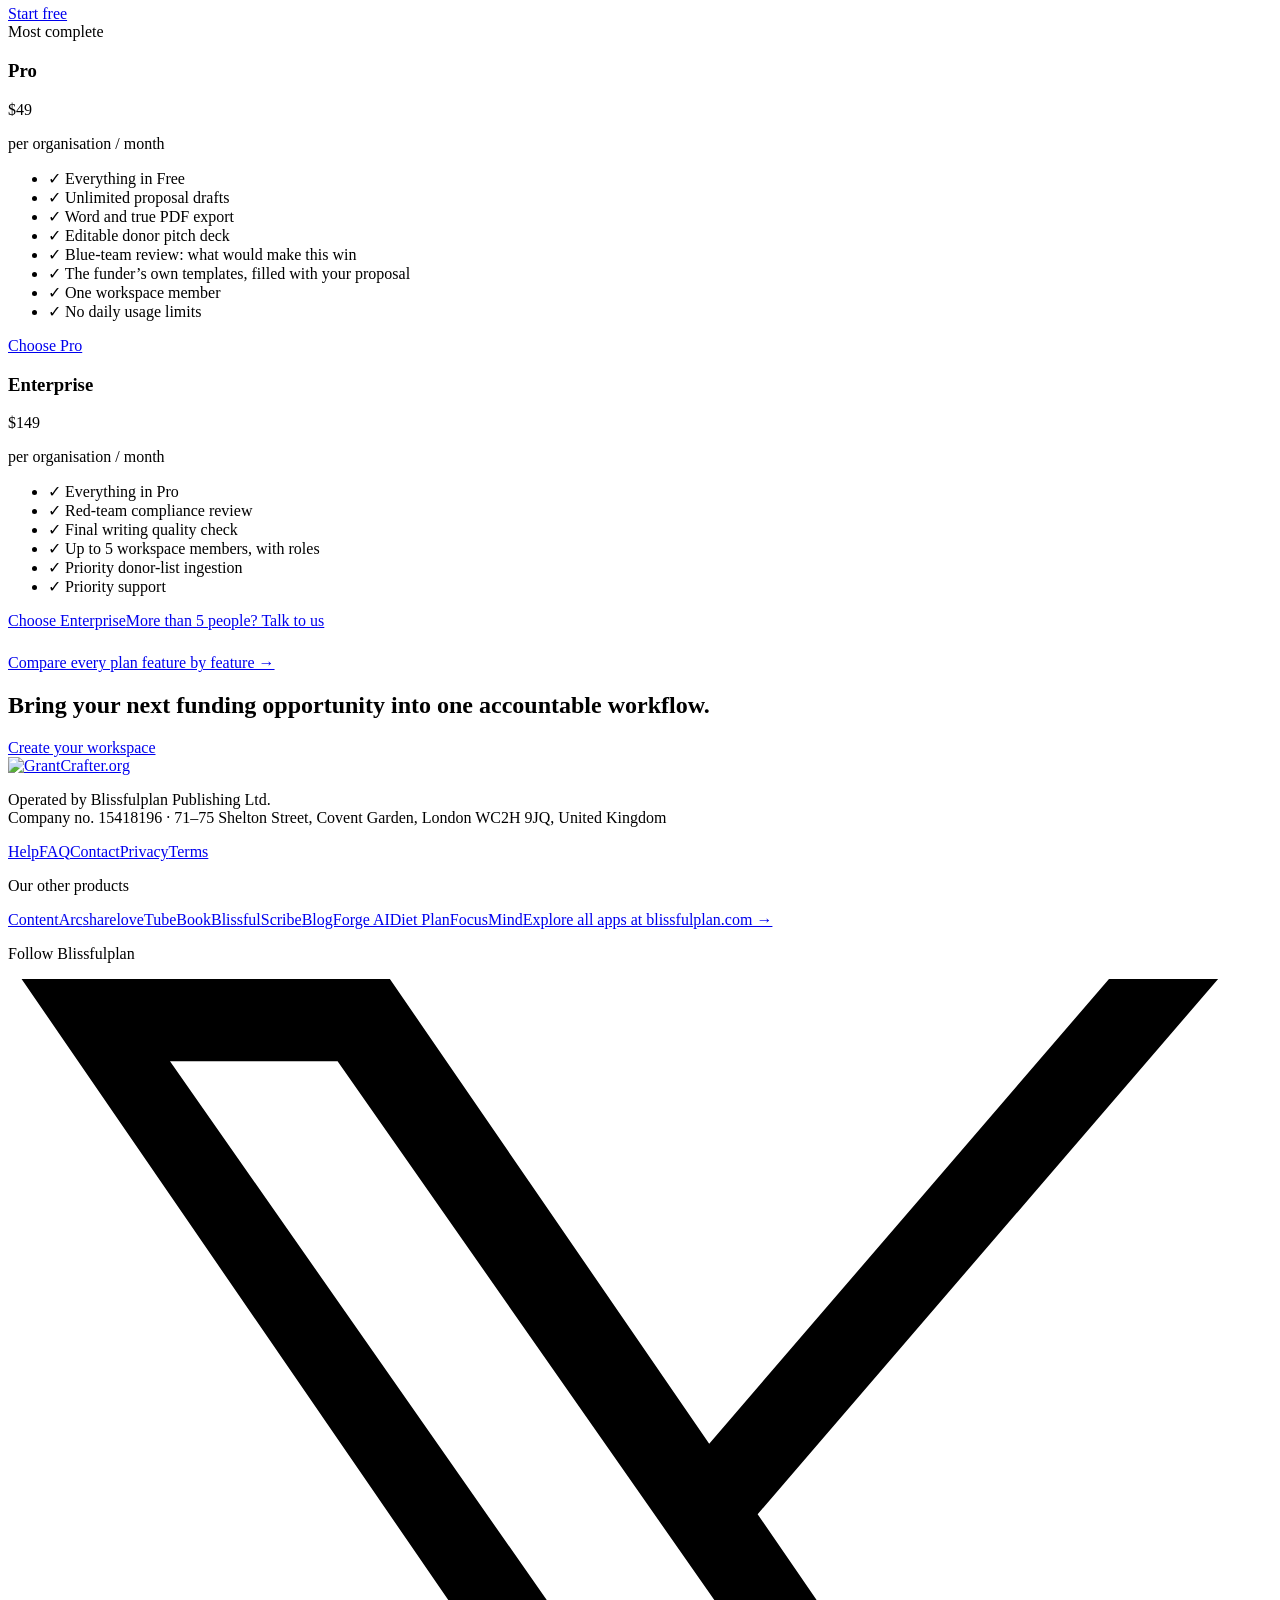
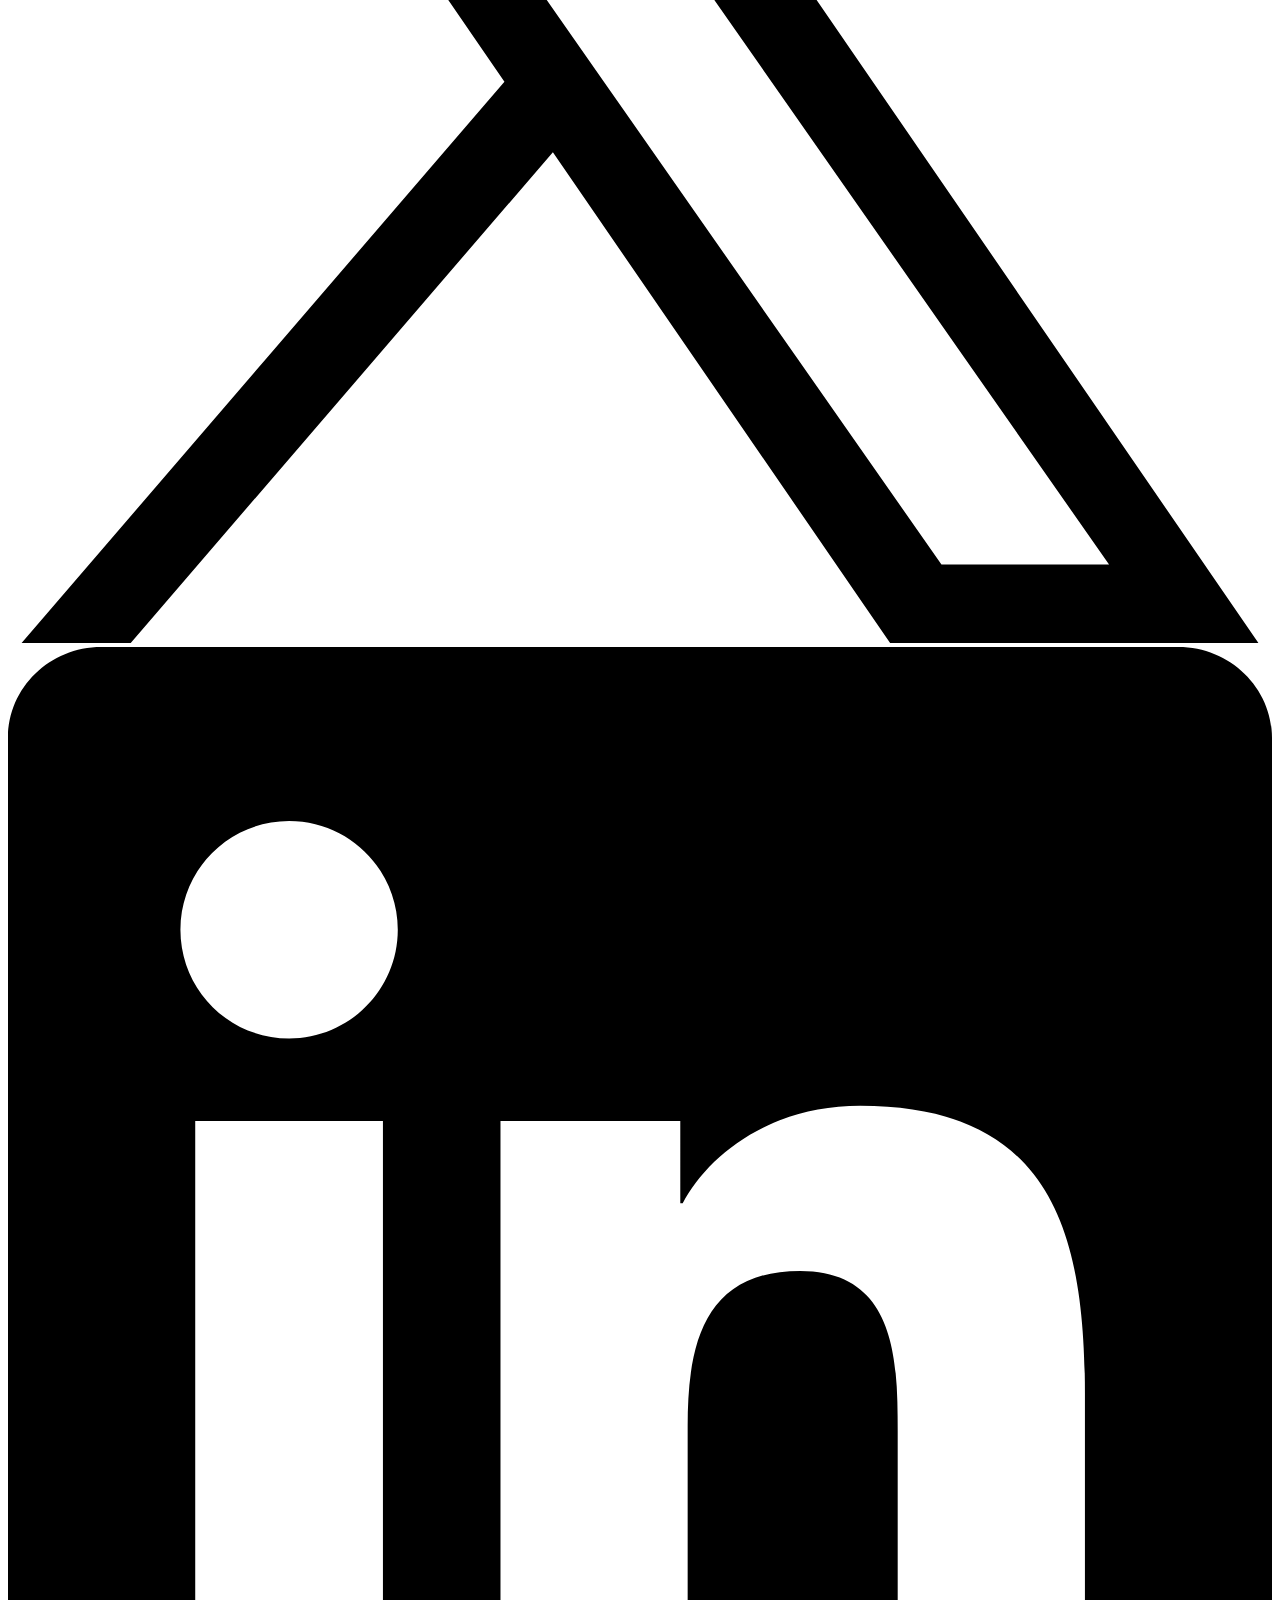
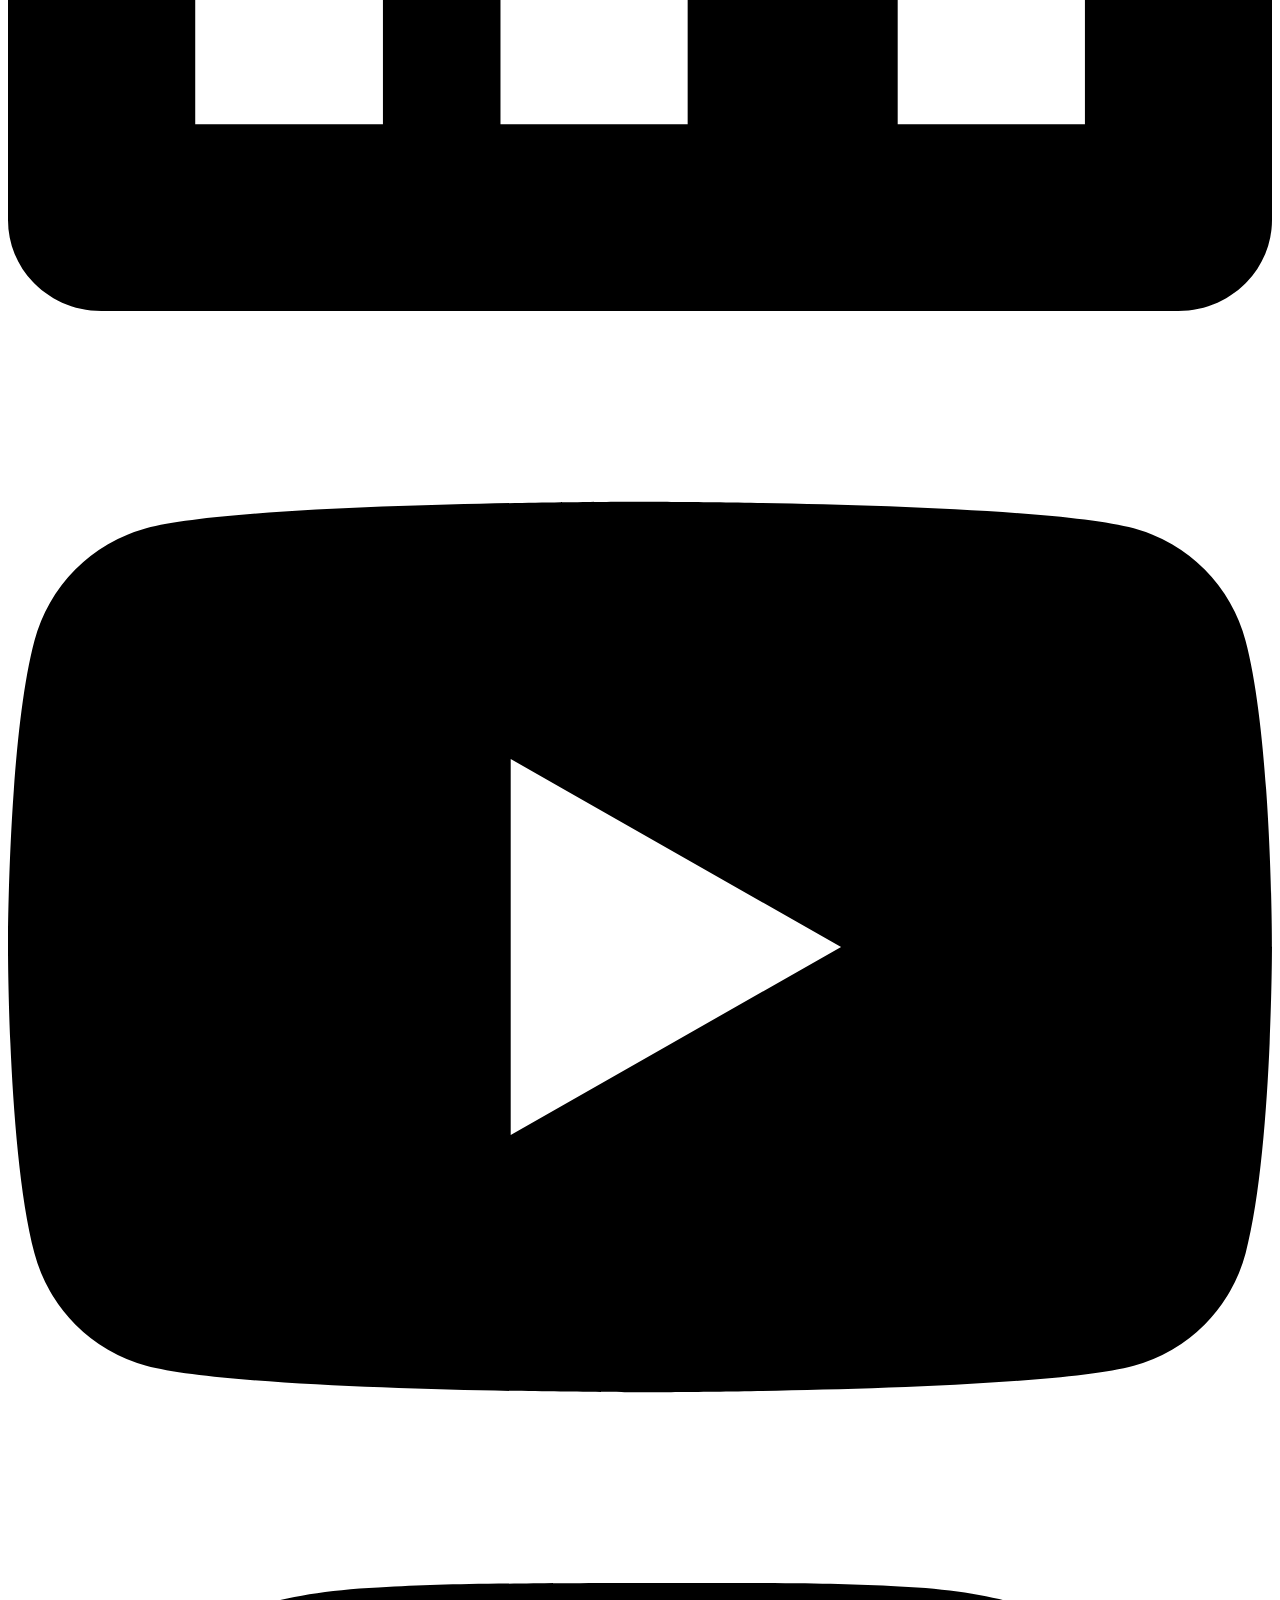
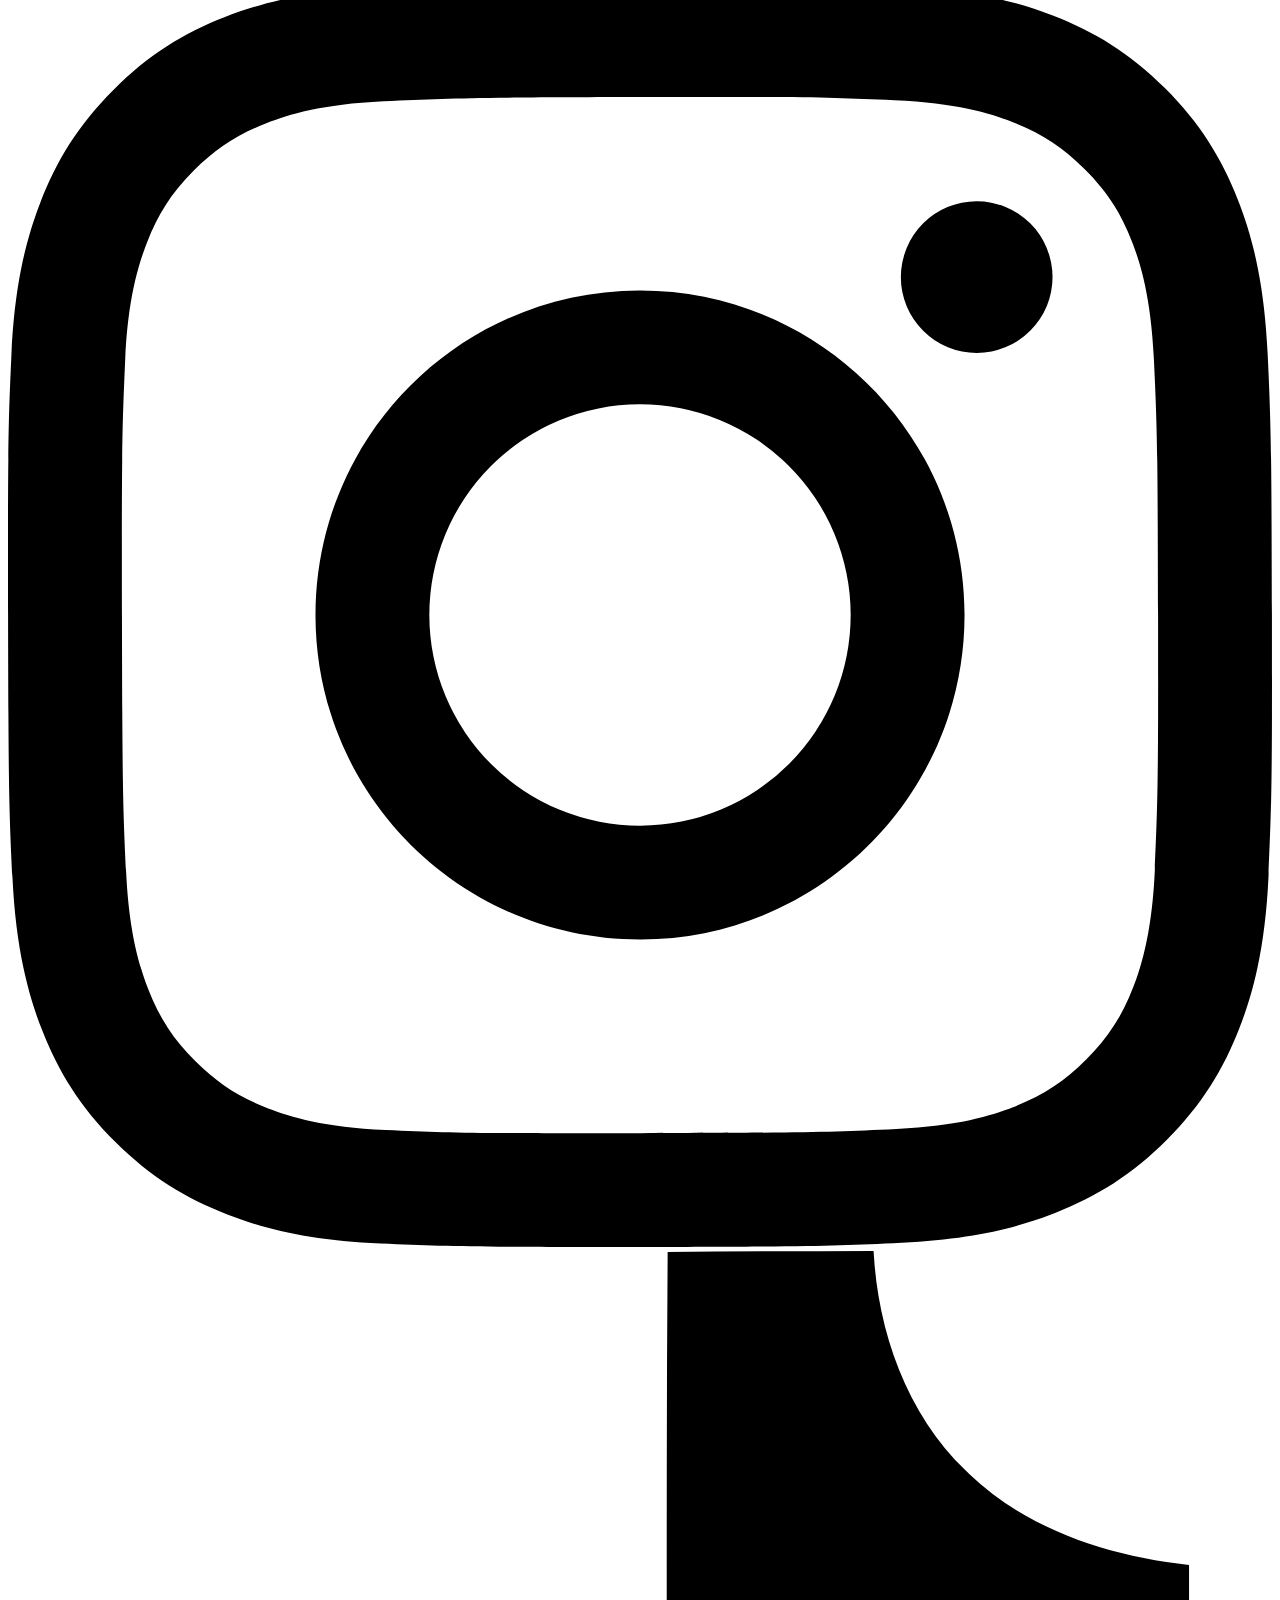
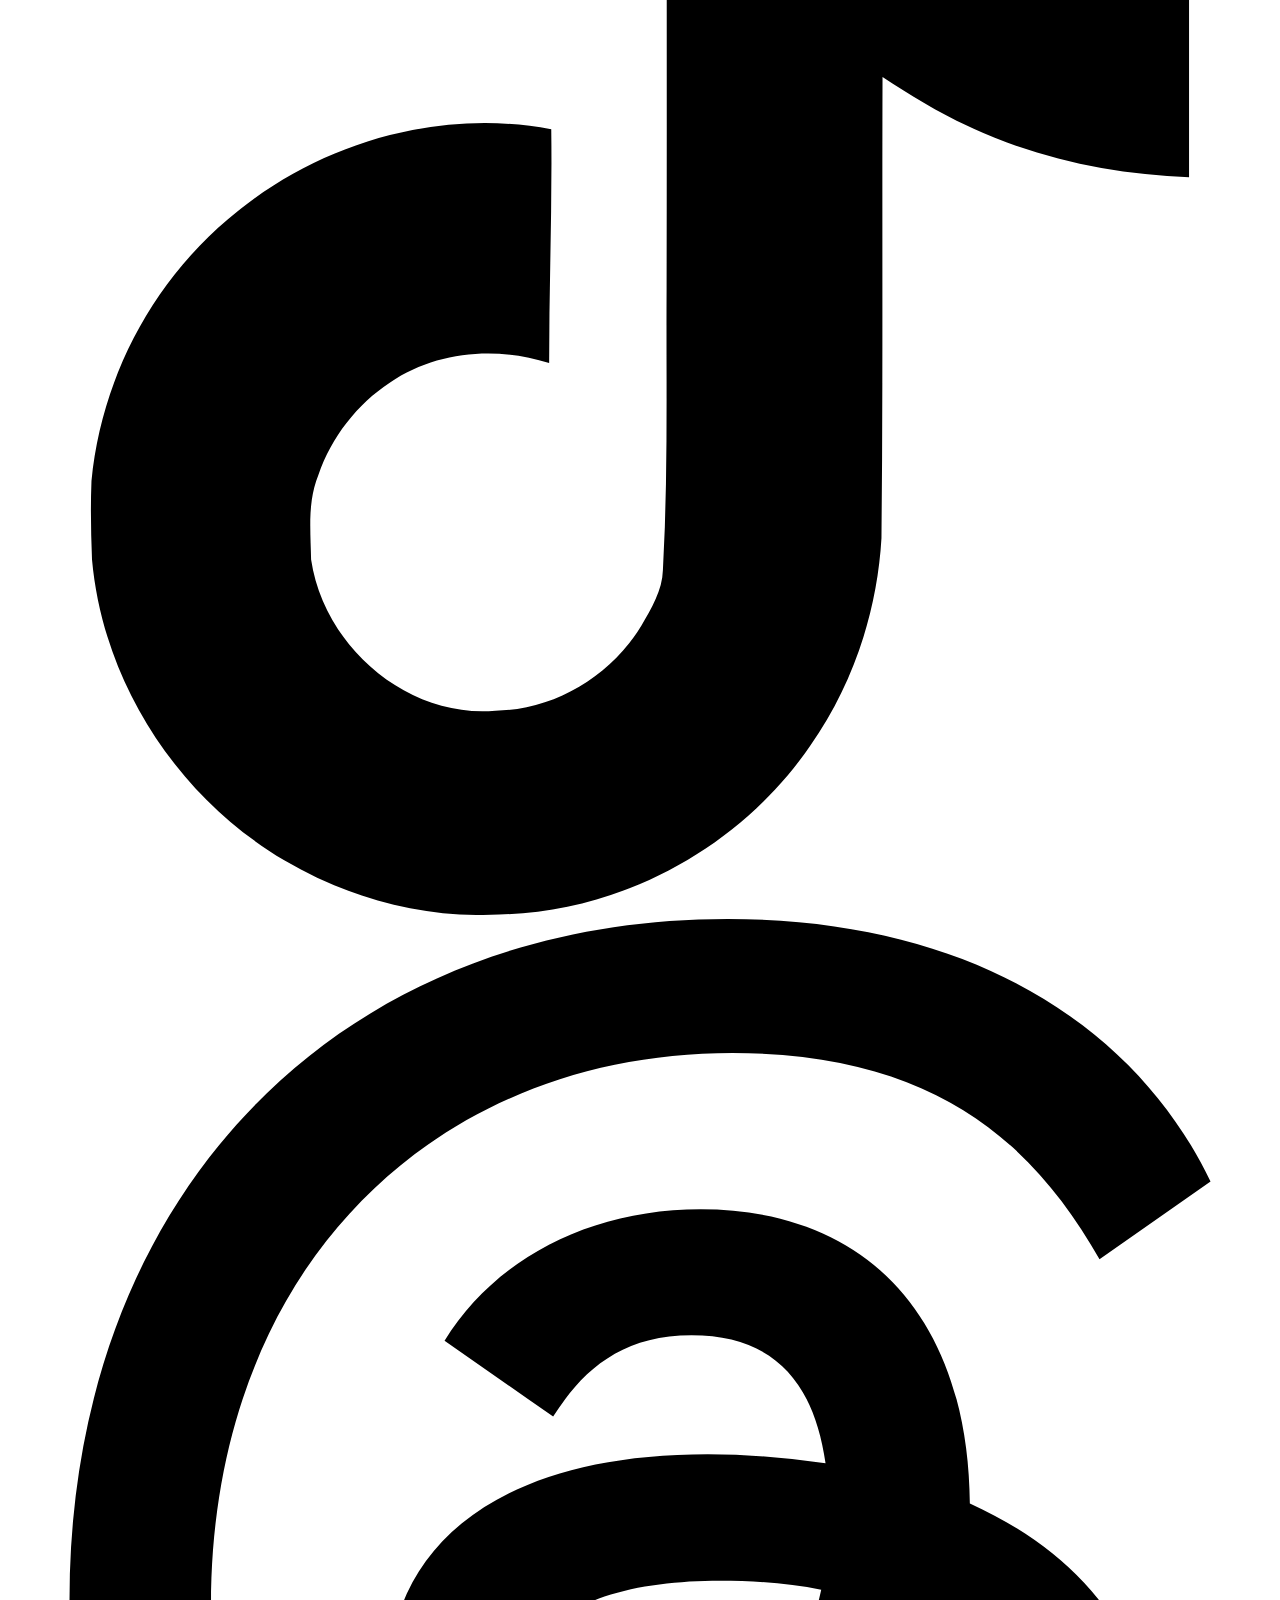
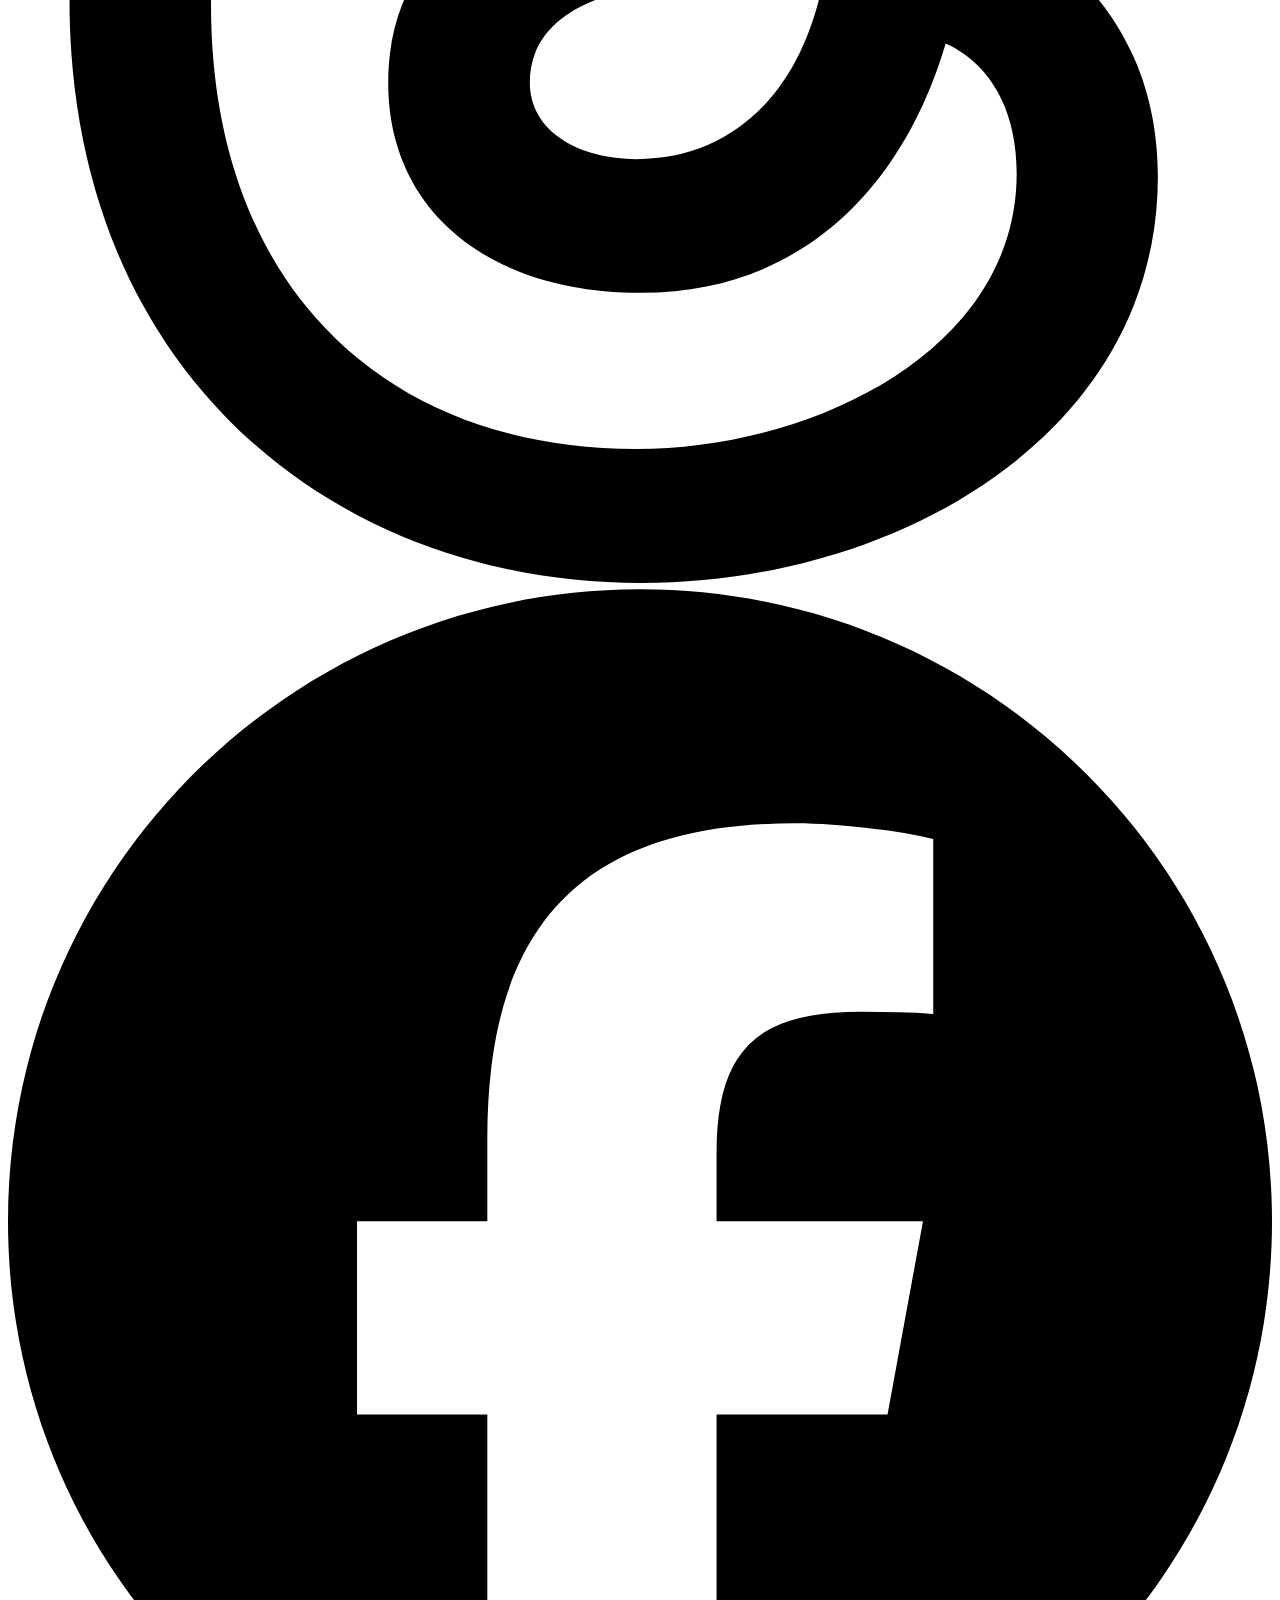
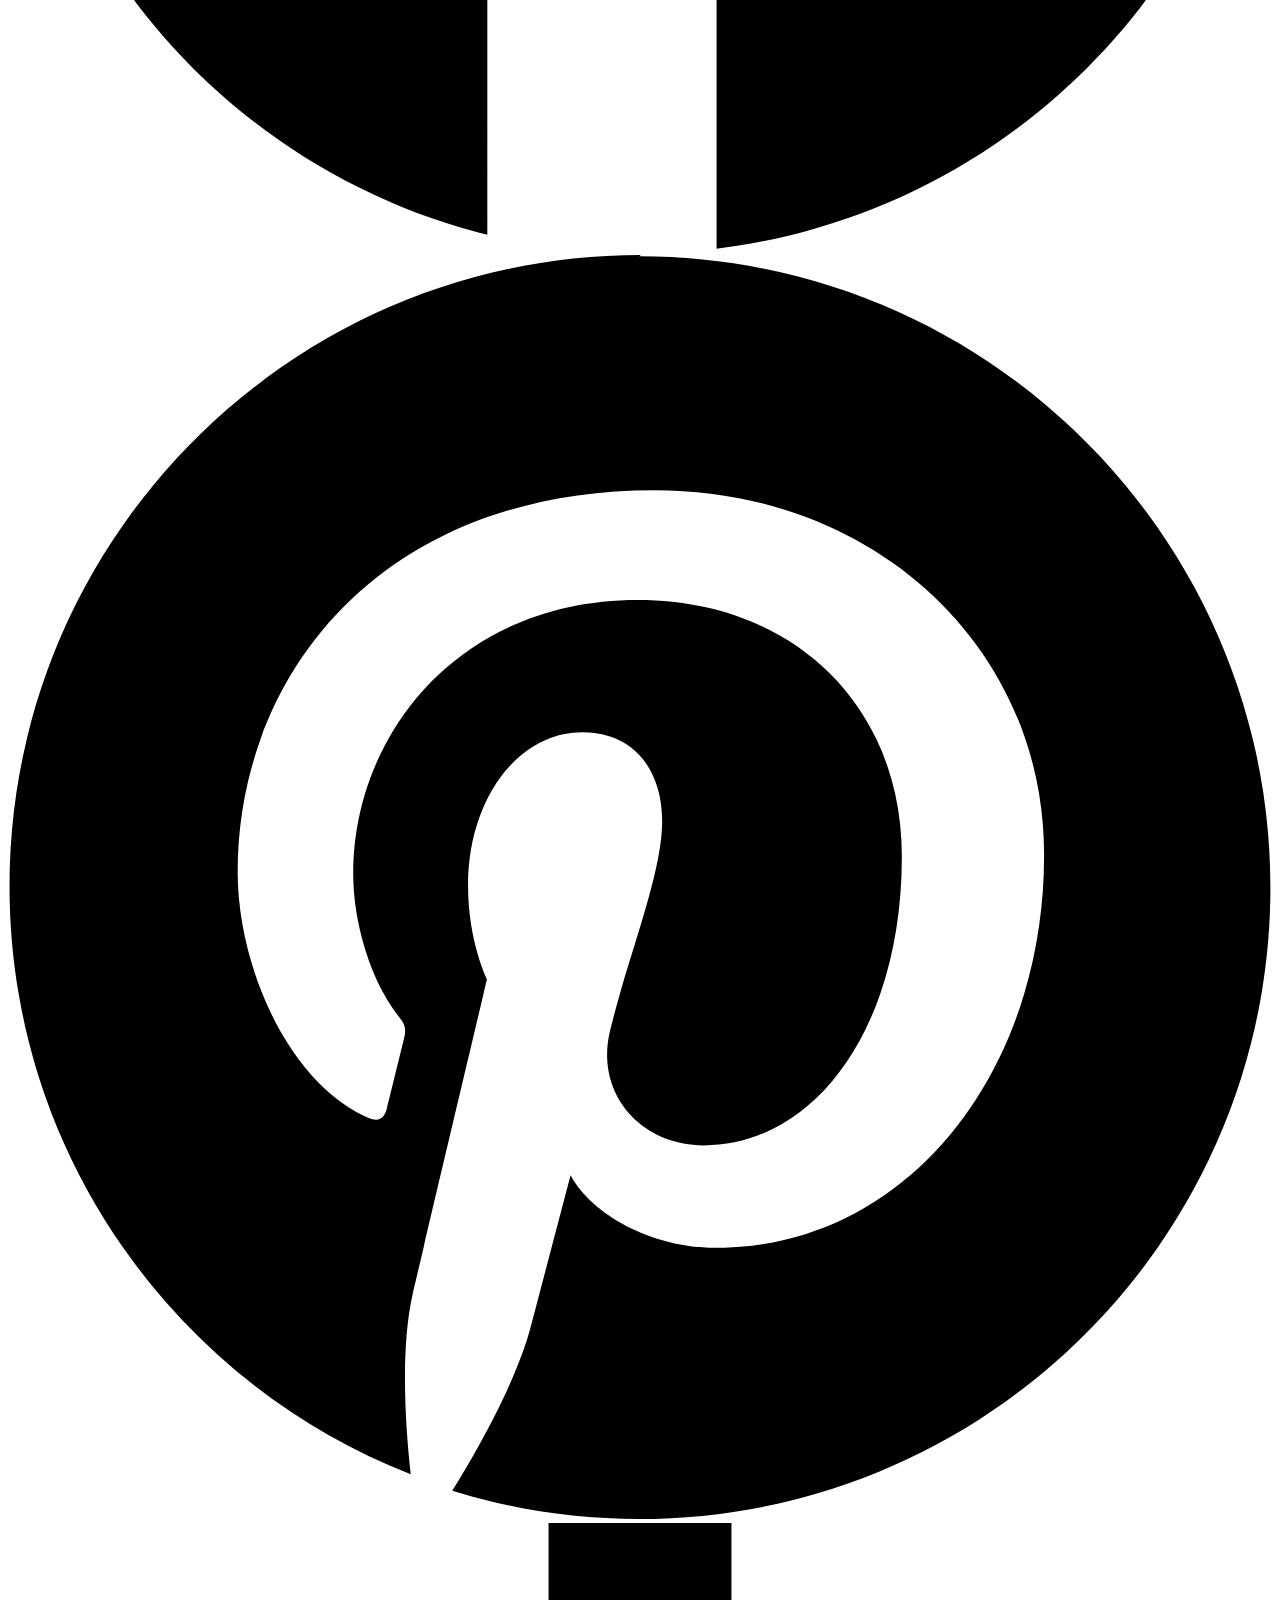
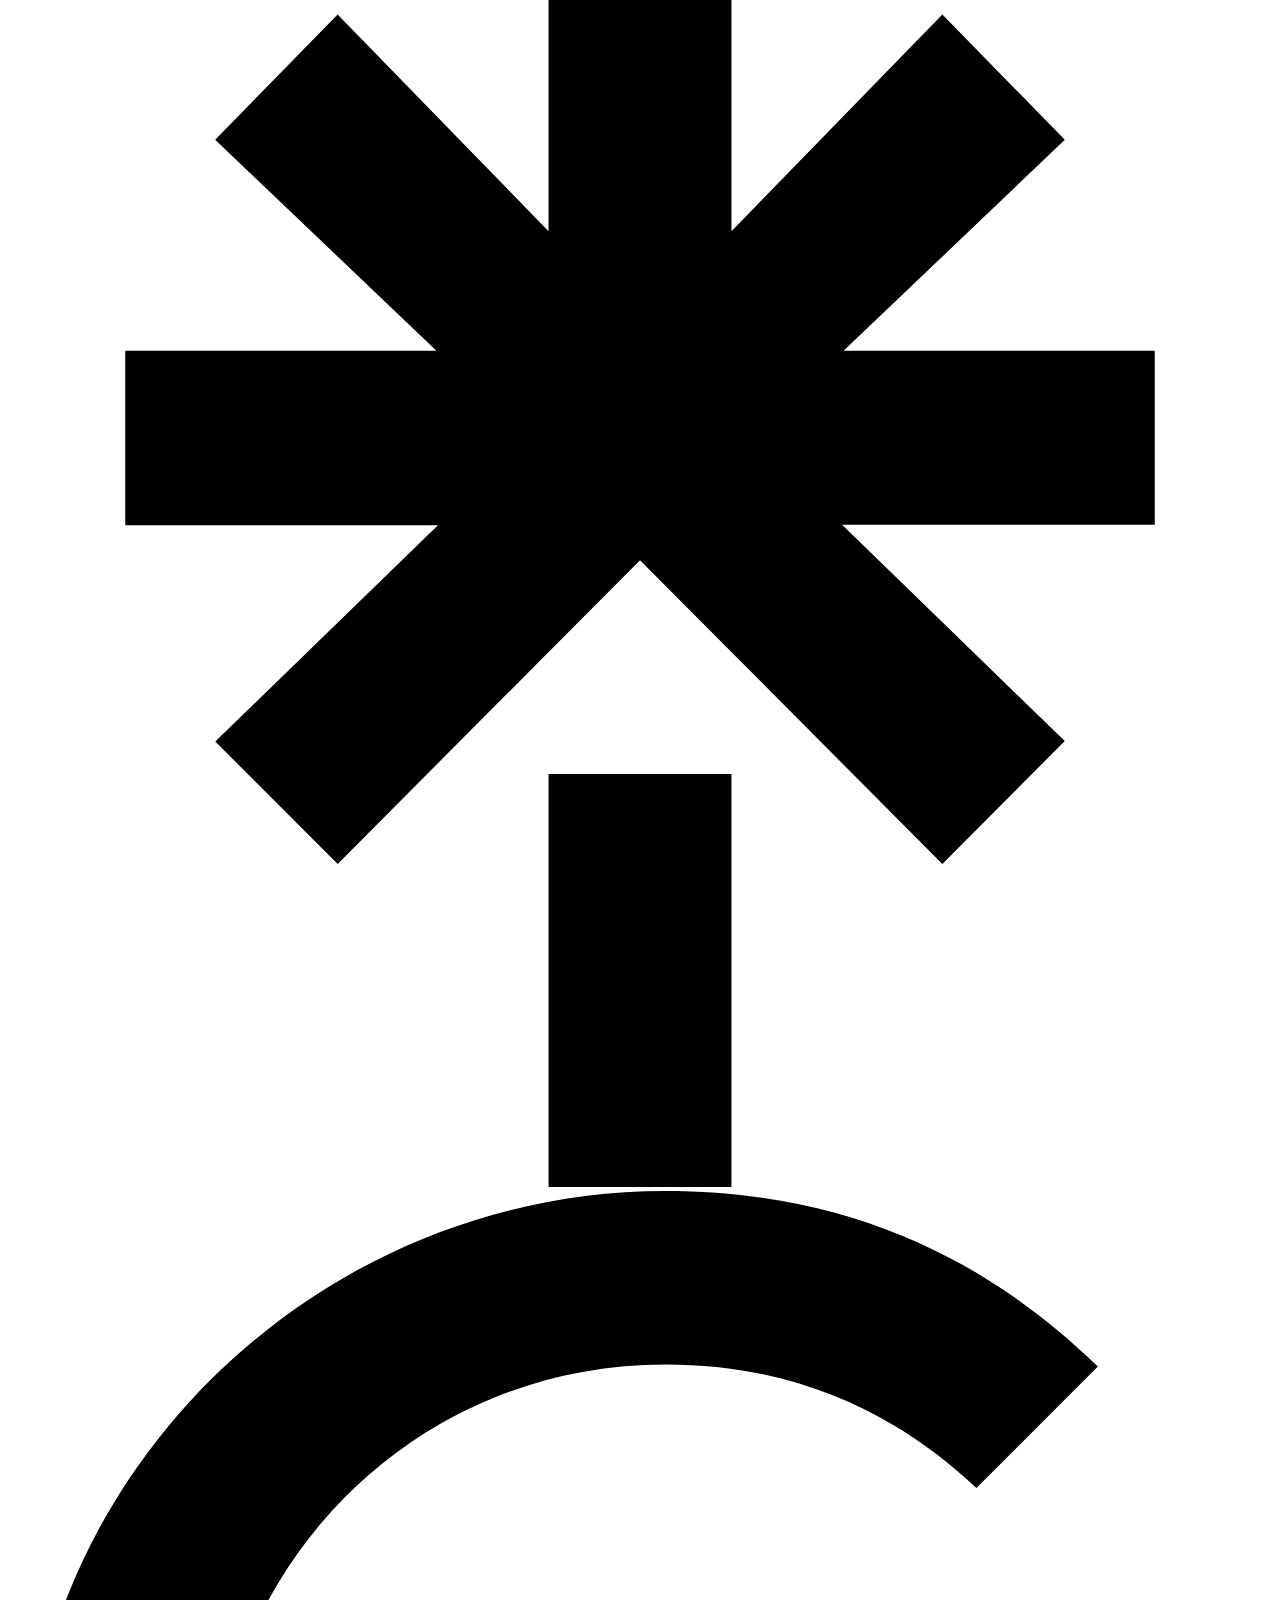
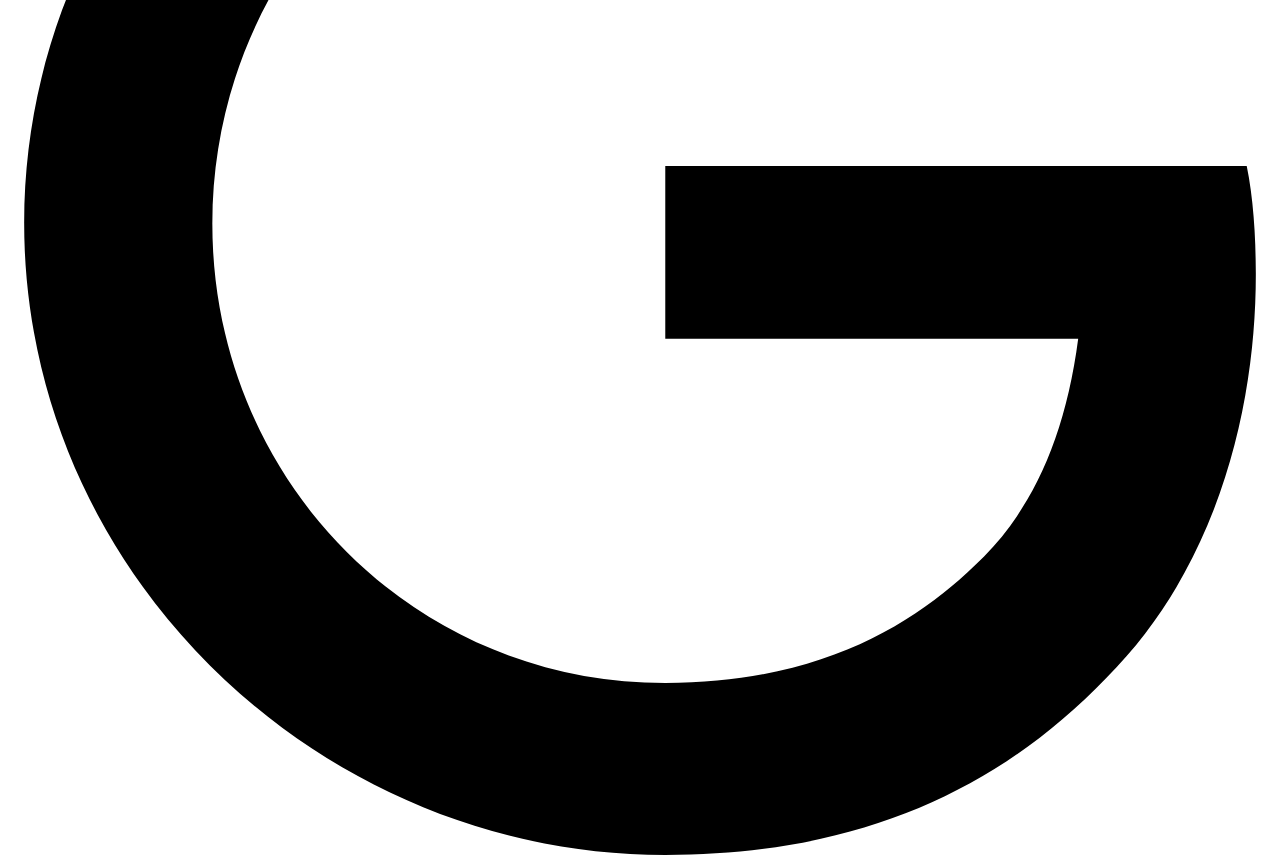
==== commit aac0eabd: "Footer: Google Business Profile link Co-Authored-By: Claude Opus 5.5 (1M context) <noreply@anthropic" ====
--- a/public/index.html
+++ b/public/index.html
@@ -1 +1 @@
-<!doctype html><html lang="en"><head><meta charset="utf-8"><meta name="viewport" content="width=device-width,initial-scale=1"><title>GrantCrafter — From funding discovery to donor-ready submission</title><meta name="description" content="Find current grants, assess eligibility, craft donor-ready proposals, export Word, PDF and pitch decks, and manage every submission in one workspace."><link rel="icon" href="/favicon.svg" type="image/svg+xml"><script>try{var t=localStorage.getItem("theme");if(t==="dark"||(!t&&matchMedia("(prefers-color-scheme:dark)").matches))document.documentElement.classList.add("dark")}catch(e){}</script><link rel="stylesheet" href="/styles.css"><script src="/site.js" defer></script></head><body><header class="nav"><div class="wrap"><a class="brand" href="/" aria-label="GrantCrafter home"><img src="/logo.svg" alt="GrantCrafter.org"></a><nav class="links"><a href="#workflow">How it works</a><a href="#features">Features</a><a href="#pricing">Pricing</a><a href="/faq/">FAQ</a><a href="/help/">Help</a></nav><button class="theme" data-theme aria-label="Toggle colour theme">◐</button><a class="btn" href="https://app.grantcrafter.org/login">Sign in</a><a class="btn primary" href="https://app.grantcrafter.org/register">Start free</a></div></header><main><section class="hero"><div class="wrap hero-grid"><div><div class="eyebrow">A complete pre-award workspace</div><h1>Turn the right funding call into a stronger submission.</h1><p class="lead">Discover current opportunities, test eligibility, build the proposal with evidence, and export the donor-ready documents your team needs.</p><div class="actions"><a class="btn primary" href="https://app.grantcrafter.org/register">Start free →</a><a class="btn" href="https://app.grantcrafter.org/grants">Explore live opportunities</a></div><p class="small">Official-source links · Passed deadlines archived · No fabricated opportunities</p></div><aside class="hero-panel"><div class="metric"><strong>Discover</strong><span>Current calls and tailored alerts</span></div><div class="flow-line"></div><div class="metric"><strong>Qualify</strong><span>Applicant dossier and eligibility assessment</span></div><div class="flow-line"></div><div class="metric"><strong>Craft</strong><span>Proposal, logframe, budget and workplan</span></div><div class="flow-line"></div><div class="metric"><strong>Present</strong><span>Word, PDF and donor pitch deck exports</span></div></aside></div></section><section id="workflow" class="section"><div class="wrap"><div class="eyebrow">One connected process</div><h2>Research is only the beginning</h2><div class="steps"><article><b>01</b><h3>Find and follow</h3><p>Search live calls, save favourites, build a pipeline and receive relevant alerts.</p></article><article><b>02</b><h3>Assess the applicant</h3><p>Reuse an applicant dossier, analyse source documents and identify eligibility conditions.</p></article><article><b>03</b><h3>Build the case</h3><p>Move from diagnosis through Theory of Change, logframe, narrative, workplan and budget.</p></article><article><b>04</b><h3>Submit with confidence</h3><p>Run quality checks and export coherent Word, PDF and PowerPoint deliverables.</p></article></div></div></section><section id="features" class="section tint"><div class="wrap"><div class="eyebrow">Built for serious grant work</div><h2>Everything stays connected to the call and applicant</h2><div class="grid"><article class="card"><h3>Current grant discovery</h3><p>Official donor and government sources, deadline controls, advanced filters and external-call import.</p></article><article class="card"><h3>Funding alerts</h3><p>Country and thematic preferences deliver relevant opportunities daily or weekly.</p></article><article class="card"><h3>Proposal Copilot</h3><p>Source-grounded drafting for nonprofit, private-sector and individual applicant templates.</p></article><article class="card"><h3>Decision-ready exports</h3><p>Aligned Word and PDF proposals plus modular donor pitch decks for funding conversations.</p></article></div></div></section><section id="pricing" class="section"><div class="wrap"><div class="pricing-head"><div><div class="eyebrow">Transparent pricing</div><h2>From first search to final pitch</h2></div><div class="billing-toggle" role="group" aria-label="Billing interval"><button class="active" data-price-toggle="month">Monthly</button><button data-price-toggle="year">Yearly <span>save 20%</span></button></div></div><div class="plans"><article class="card"><h3>Free</h3><div class="price">$0</div><p>Start exploring</p><ul class="clean"><li>✓ Live discovery and filters</li><li>✓ Favourites and pipeline</li><li>✓ Daily or weekly funding alerts</li><li>✓ One AI proposal draft</li></ul><p class="small">Fair-use daily limits apply to search, call import, document analysis and the AI business plan. <a href="/pricing/">See the detail</a>.</p><a class="btn" href="https://app.grantcrafter.org/register">Start free</a></article><article class="card featured"><div class="plan-label">Most complete</div><h3>Pro</h3><div class="price" data-month="$49" data-year="$470">$49</div><p data-period>per organisation / month</p><ul class="clean"><li>✓ Everything in Free</li><li>✓ Unlimited proposal drafts</li><li>✓ Word and true PDF export</li><li>✓ Editable donor pitch deck</li><li>✓ Blue-team review: what would make this win</li><li>✓ The funder&rsquo;s own templates, filled with your proposal</li><li>✓ One workspace member</li><li>✓ No daily usage limits</li></ul><a class="btn primary" href="https://app.grantcrafter.org/settings/billing">Choose Pro</a></article><article class="card"><h3>Enterprise</h3><div class="price" data-month="$149" data-year="$1,430">$149</div><p data-period>per organisation / month</p><ul class="clean"><li>✓ Everything in Pro</li><li>✓ Red-team compliance review</li><li>✓ Final writing quality check</li><li>✓ Up to 5 workspace members, with roles</li><li>✓ Priority donor-list ingestion</li><li>✓ Priority support</li></ul><div class="actions plan-actions"><a class="btn primary" href="https://app.grantcrafter.org/settings/billing">Choose Enterprise</a><a class="btn" href="/contact/">More than 5 people? Talk to us</a></div></article></div><p class="small" style="margin-top:24px"><a href="/pricing/">Compare every plan feature by feature →</a></p></div></section><section class="cta"><div class="wrap"><h2>Bring your next funding opportunity into one accountable workflow.</h2><a class="btn primary" href="https://app.grantcrafter.org/register">Create your workspace</a></div></section></main><footer><div class="wrap foot"><div><a class="brand" href="/"><img src="/logo.svg" alt="GrantCrafter.org"></a><p class="small">Operated by Blissfulplan Publishing Ltd.<br>Company no. 15418196 · 71–75 Shelton Street, Covent Garden, London WC2H 9JQ, United Kingdom</p></div><nav class="foot-links"><a href="/help/">Help</a><a href="/faq/">FAQ</a><a href="/contact/">Contact</a><a href="/privacy/">Privacy</a><a href="/terms/">Terms</a></nav></div><div class="wrap eco"><div><p class="eco-title">Our other products</p><nav class="eco-links"><a href="https://contentarc.app" target="_blank" rel="noopener noreferrer">ContentArc</a><a href="https://sharelove.io" target="_blank" rel="noopener noreferrer">sharelove</a><a href="https://tubebook.org" target="_blank" rel="noopener noreferrer">TubeBook</a><a href="https://scribe.blissfulplan.com" target="_blank" rel="noopener noreferrer">BlissfulScribe</a><a href="https://app.blogforgeai.com" target="_blank" rel="noopener noreferrer">BlogForge AI</a><a href="https://app.healthtowealth.net" target="_blank" rel="noopener noreferrer">Diet Plan</a><a href="https://app.focusmind.live" target="_blank" rel="noopener noreferrer">FocusMind</a><a class="eco-all" href="https://www.blissfulplan.com/saas" target="_blank" rel="noopener noreferrer">Explore all apps at blissfulplan.com →</a></nav></div><div><p class="eco-title">Follow Blissfulplan</p><nav class="eco-social"><a href="https://x.com/blissfulplan" target="_blank" rel="noopener noreferrer" aria-label="Follow Blissfulplan on X (formerly Twitter)" title="X (Twitter)"><svg viewBox="0 0 24 24" aria-hidden="true"><path d="M14.234 10.162 22.977 0h-2.072l-7.591 8.824L7.251 0H.258l9.168 13.343L.258 24H2.33l8.016-9.318L16.749 24h6.993zm-2.837 3.299-.929-1.329L3.076 1.56h3.182l5.965 8.532.929 1.329 7.754 11.09h-3.182z"/></svg></a><a href="https://www.linkedin.com/company/blissfulplan/" target="_blank" rel="noopener noreferrer" aria-label="Follow Blissfulplan Publishing on LinkedIn" title="LinkedIn"><svg viewBox="0 0 24 24" aria-hidden="true"><path d="M20.447 20.452h-3.554v-5.569c0-1.328-.027-3.037-1.852-3.037-1.853 0-2.136 1.445-2.136 2.939v5.667H9.351V9h3.414v1.561h.046c.477-.9 1.637-1.85 3.37-1.85 3.601 0 4.267 2.37 4.267 5.455v6.286zM5.337 7.433c-1.144 0-2.063-.926-2.063-2.065 0-1.138.92-2.063 2.063-2.063 1.14 0 2.064.925 2.064 2.063 0 1.139-.925 2.065-2.064 2.065zm1.782 13.019H3.555V9h3.564v11.452zM22.225 0H1.771C.792 0 0 .774 0 1.729v20.542C0 23.227.792 24 1.771 24h20.451C23.2 24 24 23.227 24 22.271V1.729C24 .774 23.2 0 22.222 0h.003z"/></svg></a><a href="https://www.youtube.com/@blissfulplan.official" target="_blank" rel="noopener noreferrer" aria-label="Subscribe to Blissfulplan on YouTube" title="YouTube"><svg viewBox="0 0 24 24" aria-hidden="true"><path d="M23.498 6.186a3.016 3.016 0 0 0-2.122-2.136C19.505 3.545 12 3.545 12 3.545s-7.505 0-9.377.505A3.017 3.017 0 0 0 .502 6.186C0 8.07 0 12 0 12s0 3.93.502 5.814a3.016 3.016 0 0 0 2.122 2.136c1.871.505 9.376.505 9.376.505s7.505 0 9.377-.505a3.015 3.015 0 0 0 2.122-2.136C24 15.93 24 12 24 12s0-3.93-.502-5.814zM9.545 15.568V8.432L15.818 12l-6.273 3.568z"/></svg></a><a href="https://www.instagram.com/blissfulplandotcom" target="_blank" rel="noopener noreferrer" aria-label="Follow Blissfulplan on Instagram" title="Instagram"><svg viewBox="0 0 24 24" aria-hidden="true"><path d="M7.0301.084c-1.2768.0602-2.1487.264-2.911.5634-.7888.3075-1.4575.72-2.1228 1.3877-.6652.6677-1.075 1.3368-1.3802 2.127-.2954.7638-.4956 1.6365-.552 2.914-.0564 1.2775-.0689 1.6882-.0626 4.947.0062 3.2586.0206 3.6671.0825 4.9473.061 1.2765.264 2.1482.5635 2.9107.308.7889.72 1.4573 1.388 2.1228.6679.6655 1.3365 1.0743 2.1285 1.38.7632.295 1.6361.4961 2.9134.552 1.2773.056 1.6884.069 4.9462.0627 3.2578-.0062 3.668-.0207 4.9478-.0814 1.28-.0607 2.147-.2652 2.9098-.5633.7889-.3086 1.4578-.72 2.1228-1.3881.665-.6682 1.0745-1.3378 1.3795-2.1284.2957-.7632.4966-1.636.552-2.9124.056-1.2809.0692-1.6898.063-4.948-.0063-3.2583-.021-3.6668-.0817-4.9465-.0607-1.2797-.264-2.1487-.5633-2.9117-.3084-.7889-.72-1.4568-1.3876-2.1228C21.2982 1.33 20.628.9208 19.8378.6165 19.074.321 18.2017.1197 16.9244.0645 15.6471.0093 15.236-.005 11.977.0014 8.718.0076 8.31.0215 7.0301.0839m.1402 21.6932c-1.17-.0509-1.8053-.2453-2.2287-.408-.5606-.216-.96-.4771-1.3819-.895-.422-.4178-.6811-.8186-.9-1.378-.1644-.4234-.3624-1.058-.4171-2.228-.0595-1.2645-.072-1.6442-.079-4.848-.007-3.2037.0053-3.583.0607-4.848.05-1.169.2456-1.805.408-2.2282.216-.5613.4762-.96.895-1.3816.4188-.4217.8184-.6814 1.3783-.9003.423-.1651 1.0575-.3614 2.227-.4171 1.2655-.06 1.6447-.072 4.848-.079 3.2033-.007 3.5835.005 4.8495.0608 1.169.0508 1.8053.2445 2.228.408.5608.216.96.4754 1.3816.895.4217.4194.6816.8176.9005 1.3787.1653.4217.3617 1.056.4169 2.2263.0602 1.2655.0739 1.645.0796 4.848.0058 3.203-.0055 3.5834-.061 4.848-.051 1.17-.245 1.8055-.408 2.2294-.216.5604-.4763.96-.8954 1.3814-.419.4215-.8181.6811-1.3783.9-.4224.1649-1.0577.3617-2.2262.4174-1.2656.0595-1.6448.072-4.8493.079-3.2045.007-3.5825-.006-4.848-.0608M16.953 5.5864A1.44 1.44 0 1 0 18.39 4.144a1.44 1.44 0 0 0-1.437 1.4424M5.8385 12.012c.0067 3.4032 2.7706 6.1557 6.173 6.1493 3.4026-.0065 6.157-2.7701 6.1506-6.1733-.0065-3.4032-2.771-6.1565-6.174-6.1498-3.403.0067-6.156 2.771-6.1496 6.1738M8 12.0077a4 4 0 1 1 4.008 3.9921A3.9996 3.9996 0 0 1 8 12.0077"/></svg></a><a href="https://www.tiktok.com/@blissfulplan" target="_blank" rel="noopener noreferrer" aria-label="Follow Blissfulplan on TikTok" title="TikTok"><svg viewBox="0 0 24 24" aria-hidden="true"><path d="M12.525.02c1.31-.02 2.61-.01 3.91-.02.08 1.53.63 3.09 1.75 4.17 1.12 1.11 2.7 1.62 4.24 1.79v4.03c-1.44-.05-2.89-.35-4.2-.97-.57-.26-1.1-.59-1.62-.93-.01 2.92.01 5.84-.02 8.75-.08 1.4-.54 2.79-1.35 3.94-1.31 1.92-3.58 3.17-5.91 3.21-1.43.08-2.86-.31-4.08-1.03-2.02-1.19-3.44-3.37-3.65-5.71-.02-.5-.03-1-.01-1.49.18-1.9 1.12-3.72 2.58-4.96 1.66-1.44 3.98-2.13 6.15-1.72.02 1.48-.04 2.96-.04 4.44-.99-.32-2.15-.23-3.02.37-.63.41-1.11 1.04-1.36 1.75-.21.51-.15 1.07-.14 1.61.24 1.64 1.82 3.02 3.5 2.87 1.12-.01 2.19-.66 2.77-1.61.19-.33.4-.67.41-1.06.1-1.79.06-3.57.07-5.36.01-4.03-.01-8.05.02-12.07z"/></svg></a><a href="https://www.threads.net/@blissfulplan" target="_blank" rel="noopener noreferrer" aria-label="Follow Blissfulplan on Threads" title="Threads"><svg viewBox="0 0 24 24" aria-hidden="true"><path d="M18.263 11.097c-.03-3.486-1.92-5.586-5.111-5.586-2.13 0-3.922.963-4.863 2.499l2.062 1.438c.535-.843 1.272-1.543 2.628-1.543 1.528 0 2.318.85 2.544 2.431a15 15 0 0 0-2.236-.173c-4.125 0-6.068 1.867-6.068 4.336s1.943 3.99 4.804 3.99c3.139 0 5.013-2.115 5.781-4.735.798.361 1.348 1.204 1.348 2.47 0 3.387-3.907 5.232-7.22 5.232-4.885 0-8.077-3.207-8.077-8.424 0-6.392 4.223-10.487 9.9-10.487 3.808 0 5.69 1.671 6.97 3.914l2.108-1.475C21.44 2.078 18.331 0 13.663 0 6.227 0 1.168 5.277 1.168 12.934c0 7 4.953 11.066 10.856 11.066 4.878 0 9.809-2.846 9.809-7.716 0-2.545-1.46-4.231-3.569-5.187m-6.33 4.855c-1.077 0-2.026-.512-2.026-1.453 0-1.483 1.822-1.934 3.606-1.934.678 0 1.34.045 1.927.173-.422 1.927-1.671 3.215-3.508 3.214Z"/></svg></a><a href="https://www.facebook.com/BlissfulplanCom/" target="_blank" rel="noopener noreferrer" aria-label="Follow Blissfulplan on Facebook" title="Facebook"><svg viewBox="0 0 24 24" aria-hidden="true"><path d="M9.101 23.691v-7.98H6.627v-3.667h2.474v-1.58c0-4.085 1.848-5.978 5.858-5.978.401 0 .955.042 1.468.103a8.68 8.68 0 0 1 1.141.195v3.325a8.623 8.623 0 0 0-.653-.036 26.805 26.805 0 0 0-.733-.009c-.707 0-1.259.096-1.675.309a1.686 1.686 0 0 0-.679.622c-.258.42-.374.995-.374 1.752v1.297h3.919l-.386 2.103-.287 1.564h-3.246v8.245C19.396 23.238 24 18.179 24 12.044c0-6.627-5.373-12-12-12s-12 5.373-12 12c0 5.628 3.874 10.35 9.101 11.647Z"/></svg></a><a href="https://uk.pinterest.com/BlissfulplanOfficial/" target="_blank" rel="noopener noreferrer" aria-label="Follow Blissfulplan on Pinterest" title="Pinterest"><svg viewBox="0 0 24 24" aria-hidden="true"><path d="M12.017 0C5.396 0 .029 5.367.029 11.987c0 5.079 3.158 9.417 7.618 11.162-.105-.949-.199-2.403.041-3.439.219-.937 1.406-5.957 1.406-5.957s-.359-.72-.359-1.781c0-1.663.967-2.911 2.168-2.911 1.024 0 1.518.769 1.518 1.688 0 1.029-.653 2.567-.992 3.992-.285 1.193.6 2.165 1.775 2.165 2.128 0 3.768-2.245 3.768-5.487 0-2.861-2.063-4.869-5.008-4.869-3.41 0-5.409 2.562-5.409 5.199 0 1.033.394 2.143.889 2.741.099.12.112.225.085.345-.09.375-.293 1.199-.334 1.363-.053.225-.172.271-.401.165-1.495-.69-2.433-2.878-2.433-4.646 0-3.776 2.748-7.252 7.92-7.252 4.158 0 7.392 2.967 7.392 6.923 0 4.135-2.607 7.462-6.233 7.462-1.214 0-2.354-.629-2.758-1.379l-.749 2.848c-.269 1.045-1.004 2.352-1.498 3.146 1.123.345 2.306.535 3.55.535 6.607 0 11.985-5.365 11.985-11.987C23.97 5.39 18.592.026 11.985.026L12.017 0z"/></svg></a><a href="https://linktr.ee/blissfulplan" target="_blank" rel="noopener noreferrer" aria-label="View the Blissfulplan Linktree directory" title="Linktree"><svg viewBox="0 0 24 24" aria-hidden="true"><path d="m13.73635 5.85251 4.00467-4.11665 2.3248 2.3808-4.20064 4.00466h5.9085v3.30473h-5.9365l4.22865 4.10766-2.3248 2.3338L12.0005 12.099l-5.74052 5.76852-2.3248-2.3248 4.22864-4.10766h-5.9375V8.12132h5.9085L3.93417 4.11666l2.3248-2.3808 4.00468 4.11665V0h3.4727zm-3.4727 10.30614h3.4727V24h-3.4727z"/></svg></a></nav></div></div></footer></body></html>
+<!doctype html><html lang="en"><head><meta charset="utf-8"><meta name="viewport" content="width=device-width,initial-scale=1"><title>GrantCrafter — From funding discovery to donor-ready submission</title><meta name="description" content="Find current grants, assess eligibility, craft donor-ready proposals, export Word, PDF and pitch decks, and manage every submission in one workspace."><link rel="icon" href="/favicon.svg" type="image/svg+xml"><script>try{var t=localStorage.getItem("theme");if(t==="dark"||(!t&&matchMedia("(prefers-color-scheme:dark)").matches))document.documentElement.classList.add("dark")}catch(e){}</script><link rel="stylesheet" href="/styles.css"><script src="/site.js" defer></script></head><body><header class="nav"><div class="wrap"><a class="brand" href="/" aria-label="GrantCrafter home"><img src="/logo.svg" alt="GrantCrafter.org"></a><nav class="links"><a href="#workflow">How it works</a><a href="#features">Features</a><a href="#pricing">Pricing</a><a href="/faq/">FAQ</a><a href="/help/">Help</a></nav><button class="theme" data-theme aria-label="Toggle colour theme">◐</button><a class="btn" href="https://app.grantcrafter.org/login">Sign in</a><a class="btn primary" href="https://app.grantcrafter.org/register">Start free</a></div></header><main><section class="hero"><div class="wrap hero-grid"><div><div class="eyebrow">A complete pre-award workspace</div><h1>Turn the right funding call into a stronger submission.</h1><p class="lead">Discover current opportunities, test eligibility, build the proposal with evidence, and export the donor-ready documents your team needs.</p><div class="actions"><a class="btn primary" href="https://app.grantcrafter.org/register">Start free →</a><a class="btn" href="https://app.grantcrafter.org/grants">Explore live opportunities</a></div><p class="small">Official-source links · Passed deadlines archived · No fabricated opportunities</p></div><aside class="hero-panel"><div class="metric"><strong>Discover</strong><span>Current calls and tailored alerts</span></div><div class="flow-line"></div><div class="metric"><strong>Qualify</strong><span>Applicant dossier and eligibility assessment</span></div><div class="flow-line"></div><div class="metric"><strong>Craft</strong><span>Proposal, logframe, budget and workplan</span></div><div class="flow-line"></div><div class="metric"><strong>Present</strong><span>Word, PDF and donor pitch deck exports</span></div></aside></div></section><section id="workflow" class="section"><div class="wrap"><div class="eyebrow">One connected process</div><h2>Research is only the beginning</h2><div class="steps"><article><b>01</b><h3>Find and follow</h3><p>Search live calls, save favourites, build a pipeline and receive relevant alerts.</p></article><article><b>02</b><h3>Assess the applicant</h3><p>Reuse an applicant dossier, analyse source documents and identify eligibility conditions.</p></article><article><b>03</b><h3>Build the case</h3><p>Move from diagnosis through Theory of Change, logframe, narrative, workplan and budget.</p></article><article><b>04</b><h3>Submit with confidence</h3><p>Run quality checks and export coherent Word, PDF and PowerPoint deliverables.</p></article></div></div></section><section id="features" class="section tint"><div class="wrap"><div class="eyebrow">Built for serious grant work</div><h2>Everything stays connected to the call and applicant</h2><div class="grid"><article class="card"><h3>Current grant discovery</h3><p>Official donor and government sources, deadline controls, advanced filters and external-call import.</p></article><article class="card"><h3>Funding alerts</h3><p>Country and thematic preferences deliver relevant opportunities daily or weekly.</p></article><article class="card"><h3>Proposal Copilot</h3><p>Source-grounded drafting for nonprofit, private-sector and individual applicant templates.</p></article><article class="card"><h3>Decision-ready exports</h3><p>Aligned Word and PDF proposals plus modular donor pitch decks for funding conversations.</p></article></div></div></section><section id="pricing" class="section"><div class="wrap"><div class="pricing-head"><div><div class="eyebrow">Transparent pricing</div><h2>From first search to final pitch</h2></div><div class="billing-toggle" role="group" aria-label="Billing interval"><button class="active" data-price-toggle="month">Monthly</button><button data-price-toggle="year">Yearly <span>save 20%</span></button></div></div><div class="plans"><article class="card"><h3>Free</h3><div class="price">$0</div><p>Start exploring</p><ul class="clean"><li>✓ Live discovery and filters</li><li>✓ Favourites and pipeline</li><li>✓ Daily or weekly funding alerts</li><li>✓ One AI proposal draft</li></ul><p class="small">Fair-use daily limits apply to search, call import, document analysis and the AI business plan. <a href="/pricing/">See the detail</a>.</p><a class="btn" href="https://app.grantcrafter.org/register">Start free</a></article><article class="card featured"><div class="plan-label">Most complete</div><h3>Pro</h3><div class="price" data-month="$49" data-year="$470">$49</div><p data-period>per organisation / month</p><ul class="clean"><li>✓ Everything in Free</li><li>✓ Unlimited proposal drafts</li><li>✓ Word and true PDF export</li><li>✓ Editable donor pitch deck</li><li>✓ Blue-team review: what would make this win</li><li>✓ The funder&rsquo;s own templates, filled with your proposal</li><li>✓ One workspace member</li><li>✓ No daily usage limits</li></ul><a class="btn primary" href="https://app.grantcrafter.org/settings/billing">Choose Pro</a></article><article class="card"><h3>Enterprise</h3><div class="price" data-month="$149" data-year="$1,430">$149</div><p data-period>per organisation / month</p><ul class="clean"><li>✓ Everything in Pro</li><li>✓ Red-team compliance review</li><li>✓ Final writing quality check</li><li>✓ Up to 5 workspace members, with roles</li><li>✓ Priority donor-list ingestion</li><li>✓ Priority support</li></ul><div class="actions plan-actions"><a class="btn primary" href="https://app.grantcrafter.org/settings/billing">Choose Enterprise</a><a class="btn" href="/contact/">More than 5 people? Talk to us</a></div></article></div><p class="small" style="margin-top:24px"><a href="/pricing/">Compare every plan feature by feature →</a></p></div></section><section class="cta"><div class="wrap"><h2>Bring your next funding opportunity into one accountable workflow.</h2><a class="btn primary" href="https://app.grantcrafter.org/register">Create your workspace</a></div></section></main><footer><div class="wrap foot"><div><a class="brand" href="/"><img src="/logo.svg" alt="GrantCrafter.org"></a><p class="small">Operated by Blissfulplan Publishing Ltd.<br>Company no. 15418196 · 71–75 Shelton Street, Covent Garden, London WC2H 9JQ, United Kingdom</p></div><nav class="foot-links"><a href="/help/">Help</a><a href="/faq/">FAQ</a><a href="/contact/">Contact</a><a href="/privacy/">Privacy</a><a href="/terms/">Terms</a></nav></div><div class="wrap eco"><div><p class="eco-title">Our other products</p><nav class="eco-links"><a href="https://contentarc.app" target="_blank" rel="noopener noreferrer">ContentArc</a><a href="https://sharelove.io" target="_blank" rel="noopener noreferrer">sharelove</a><a href="https://tubebook.org" target="_blank" rel="noopener noreferrer">TubeBook</a><a href="https://scribe.blissfulplan.com" target="_blank" rel="noopener noreferrer">BlissfulScribe</a><a href="https://app.blogforgeai.com" target="_blank" rel="noopener noreferrer">BlogForge AI</a><a href="https://app.healthtowealth.net" target="_blank" rel="noopener noreferrer">Diet Plan</a><a href="https://app.focusmind.live" target="_blank" rel="noopener noreferrer">FocusMind</a><a class="eco-all" href="https://www.blissfulplan.com/saas" target="_blank" rel="noopener noreferrer">Explore all apps at blissfulplan.com →</a></nav></div><div><p class="eco-title">Follow Blissfulplan</p><nav class="eco-social"><a href="https://x.com/blissfulplan" target="_blank" rel="noopener noreferrer" aria-label="Follow Blissfulplan on X (formerly Twitter)" title="X (Twitter)"><svg viewBox="0 0 24 24" aria-hidden="true"><path d="M14.234 10.162 22.977 0h-2.072l-7.591 8.824L7.251 0H.258l9.168 13.343L.258 24H2.33l8.016-9.318L16.749 24h6.993zm-2.837 3.299-.929-1.329L3.076 1.56h3.182l5.965 8.532.929 1.329 7.754 11.09h-3.182z"/></svg></a><a href="https://www.linkedin.com/company/blissfulplan/" target="_blank" rel="noopener noreferrer" aria-label="Follow Blissfulplan Publishing on LinkedIn" title="LinkedIn"><svg viewBox="0 0 24 24" aria-hidden="true"><path d="M20.447 20.452h-3.554v-5.569c0-1.328-.027-3.037-1.852-3.037-1.853 0-2.136 1.445-2.136 2.939v5.667H9.351V9h3.414v1.561h.046c.477-.9 1.637-1.85 3.37-1.85 3.601 0 4.267 2.37 4.267 5.455v6.286zM5.337 7.433c-1.144 0-2.063-.926-2.063-2.065 0-1.138.92-2.063 2.063-2.063 1.14 0 2.064.925 2.064 2.063 0 1.139-.925 2.065-2.064 2.065zm1.782 13.019H3.555V9h3.564v11.452zM22.225 0H1.771C.792 0 0 .774 0 1.729v20.542C0 23.227.792 24 1.771 24h20.451C23.2 24 24 23.227 24 22.271V1.729C24 .774 23.2 0 22.222 0h.003z"/></svg></a><a href="https://www.youtube.com/@blissfulplan.official" target="_blank" rel="noopener noreferrer" aria-label="Subscribe to Blissfulplan on YouTube" title="YouTube"><svg viewBox="0 0 24 24" aria-hidden="true"><path d="M23.498 6.186a3.016 3.016 0 0 0-2.122-2.136C19.505 3.545 12 3.545 12 3.545s-7.505 0-9.377.505A3.017 3.017 0 0 0 .502 6.186C0 8.07 0 12 0 12s0 3.93.502 5.814a3.016 3.016 0 0 0 2.122 2.136c1.871.505 9.376.505 9.376.505s7.505 0 9.377-.505a3.015 3.015 0 0 0 2.122-2.136C24 15.93 24 12 24 12s0-3.93-.502-5.814zM9.545 15.568V8.432L15.818 12l-6.273 3.568z"/></svg></a><a href="https://www.instagram.com/blissfulplandotcom" target="_blank" rel="noopener noreferrer" aria-label="Follow Blissfulplan on Instagram" title="Instagram"><svg viewBox="0 0 24 24" aria-hidden="true"><path d="M7.0301.084c-1.2768.0602-2.1487.264-2.911.5634-.7888.3075-1.4575.72-2.1228 1.3877-.6652.6677-1.075 1.3368-1.3802 2.127-.2954.7638-.4956 1.6365-.552 2.914-.0564 1.2775-.0689 1.6882-.0626 4.947.0062 3.2586.0206 3.6671.0825 4.9473.061 1.2765.264 2.1482.5635 2.9107.308.7889.72 1.4573 1.388 2.1228.6679.6655 1.3365 1.0743 2.1285 1.38.7632.295 1.6361.4961 2.9134.552 1.2773.056 1.6884.069 4.9462.0627 3.2578-.0062 3.668-.0207 4.9478-.0814 1.28-.0607 2.147-.2652 2.9098-.5633.7889-.3086 1.4578-.72 2.1228-1.3881.665-.6682 1.0745-1.3378 1.3795-2.1284.2957-.7632.4966-1.636.552-2.9124.056-1.2809.0692-1.6898.063-4.948-.0063-3.2583-.021-3.6668-.0817-4.9465-.0607-1.2797-.264-2.1487-.5633-2.9117-.3084-.7889-.72-1.4568-1.3876-2.1228C21.2982 1.33 20.628.9208 19.8378.6165 19.074.321 18.2017.1197 16.9244.0645 15.6471.0093 15.236-.005 11.977.0014 8.718.0076 8.31.0215 7.0301.0839m.1402 21.6932c-1.17-.0509-1.8053-.2453-2.2287-.408-.5606-.216-.96-.4771-1.3819-.895-.422-.4178-.6811-.8186-.9-1.378-.1644-.4234-.3624-1.058-.4171-2.228-.0595-1.2645-.072-1.6442-.079-4.848-.007-3.2037.0053-3.583.0607-4.848.05-1.169.2456-1.805.408-2.2282.216-.5613.4762-.96.895-1.3816.4188-.4217.8184-.6814 1.3783-.9003.423-.1651 1.0575-.3614 2.227-.4171 1.2655-.06 1.6447-.072 4.848-.079 3.2033-.007 3.5835.005 4.8495.0608 1.169.0508 1.8053.2445 2.228.408.5608.216.96.4754 1.3816.895.4217.4194.6816.8176.9005 1.3787.1653.4217.3617 1.056.4169 2.2263.0602 1.2655.0739 1.645.0796 4.848.0058 3.203-.0055 3.5834-.061 4.848-.051 1.17-.245 1.8055-.408 2.2294-.216.5604-.4763.96-.8954 1.3814-.419.4215-.8181.6811-1.3783.9-.4224.1649-1.0577.3617-2.2262.4174-1.2656.0595-1.6448.072-4.8493.079-3.2045.007-3.5825-.006-4.848-.0608M16.953 5.5864A1.44 1.44 0 1 0 18.39 4.144a1.44 1.44 0 0 0-1.437 1.4424M5.8385 12.012c.0067 3.4032 2.7706 6.1557 6.173 6.1493 3.4026-.0065 6.157-2.7701 6.1506-6.1733-.0065-3.4032-2.771-6.1565-6.174-6.1498-3.403.0067-6.156 2.771-6.1496 6.1738M8 12.0077a4 4 0 1 1 4.008 3.9921A3.9996 3.9996 0 0 1 8 12.0077"/></svg></a><a href="https://www.tiktok.com/@blissfulplan" target="_blank" rel="noopener noreferrer" aria-label="Follow Blissfulplan on TikTok" title="TikTok"><svg viewBox="0 0 24 24" aria-hidden="true"><path d="M12.525.02c1.31-.02 2.61-.01 3.91-.02.08 1.53.63 3.09 1.75 4.17 1.12 1.11 2.7 1.62 4.24 1.79v4.03c-1.44-.05-2.89-.35-4.2-.97-.57-.26-1.1-.59-1.62-.93-.01 2.92.01 5.84-.02 8.75-.08 1.4-.54 2.79-1.35 3.94-1.31 1.92-3.58 3.17-5.91 3.21-1.43.08-2.86-.31-4.08-1.03-2.02-1.19-3.44-3.37-3.65-5.71-.02-.5-.03-1-.01-1.49.18-1.9 1.12-3.72 2.58-4.96 1.66-1.44 3.98-2.13 6.15-1.72.02 1.48-.04 2.96-.04 4.44-.99-.32-2.15-.23-3.02.37-.63.41-1.11 1.04-1.36 1.75-.21.51-.15 1.07-.14 1.61.24 1.64 1.82 3.02 3.5 2.87 1.12-.01 2.19-.66 2.77-1.61.19-.33.4-.67.41-1.06.1-1.79.06-3.57.07-5.36.01-4.03-.01-8.05.02-12.07z"/></svg></a><a href="https://www.threads.net/@blissfulplan" target="_blank" rel="noopener noreferrer" aria-label="Follow Blissfulplan on Threads" title="Threads"><svg viewBox="0 0 24 24" aria-hidden="true"><path d="M18.263 11.097c-.03-3.486-1.92-5.586-5.111-5.586-2.13 0-3.922.963-4.863 2.499l2.062 1.438c.535-.843 1.272-1.543 2.628-1.543 1.528 0 2.318.85 2.544 2.431a15 15 0 0 0-2.236-.173c-4.125 0-6.068 1.867-6.068 4.336s1.943 3.99 4.804 3.99c3.139 0 5.013-2.115 5.781-4.735.798.361 1.348 1.204 1.348 2.47 0 3.387-3.907 5.232-7.22 5.232-4.885 0-8.077-3.207-8.077-8.424 0-6.392 4.223-10.487 9.9-10.487 3.808 0 5.69 1.671 6.97 3.914l2.108-1.475C21.44 2.078 18.331 0 13.663 0 6.227 0 1.168 5.277 1.168 12.934c0 7 4.953 11.066 10.856 11.066 4.878 0 9.809-2.846 9.809-7.716 0-2.545-1.46-4.231-3.569-5.187m-6.33 4.855c-1.077 0-2.026-.512-2.026-1.453 0-1.483 1.822-1.934 3.606-1.934.678 0 1.34.045 1.927.173-.422 1.927-1.671 3.215-3.508 3.214Z"/></svg></a><a href="https://www.facebook.com/BlissfulplanCom/" target="_blank" rel="noopener noreferrer" aria-label="Follow Blissfulplan on Facebook" title="Facebook"><svg viewBox="0 0 24 24" aria-hidden="true"><path d="M9.101 23.691v-7.98H6.627v-3.667h2.474v-1.58c0-4.085 1.848-5.978 5.858-5.978.401 0 .955.042 1.468.103a8.68 8.68 0 0 1 1.141.195v3.325a8.623 8.623 0 0 0-.653-.036 26.805 26.805 0 0 0-.733-.009c-.707 0-1.259.096-1.675.309a1.686 1.686 0 0 0-.679.622c-.258.42-.374.995-.374 1.752v1.297h3.919l-.386 2.103-.287 1.564h-3.246v8.245C19.396 23.238 24 18.179 24 12.044c0-6.627-5.373-12-12-12s-12 5.373-12 12c0 5.628 3.874 10.35 9.101 11.647Z"/></svg></a><a href="https://uk.pinterest.com/BlissfulplanOfficial/" target="_blank" rel="noopener noreferrer" aria-label="Follow Blissfulplan on Pinterest" title="Pinterest"><svg viewBox="0 0 24 24" aria-hidden="true"><path d="M12.017 0C5.396 0 .029 5.367.029 11.987c0 5.079 3.158 9.417 7.618 11.162-.105-.949-.199-2.403.041-3.439.219-.937 1.406-5.957 1.406-5.957s-.359-.72-.359-1.781c0-1.663.967-2.911 2.168-2.911 1.024 0 1.518.769 1.518 1.688 0 1.029-.653 2.567-.992 3.992-.285 1.193.6 2.165 1.775 2.165 2.128 0 3.768-2.245 3.768-5.487 0-2.861-2.063-4.869-5.008-4.869-3.41 0-5.409 2.562-5.409 5.199 0 1.033.394 2.143.889 2.741.099.12.112.225.085.345-.09.375-.293 1.199-.334 1.363-.053.225-.172.271-.401.165-1.495-.69-2.433-2.878-2.433-4.646 0-3.776 2.748-7.252 7.92-7.252 4.158 0 7.392 2.967 7.392 6.923 0 4.135-2.607 7.462-6.233 7.462-1.214 0-2.354-.629-2.758-1.379l-.749 2.848c-.269 1.045-1.004 2.352-1.498 3.146 1.123.345 2.306.535 3.55.535 6.607 0 11.985-5.365 11.985-11.987C23.97 5.39 18.592.026 11.985.026L12.017 0z"/></svg></a><a href="https://linktr.ee/blissfulplan" target="_blank" rel="noopener noreferrer" aria-label="View the Blissfulplan Linktree directory" title="Linktree"><svg viewBox="0 0 24 24" aria-hidden="true"><path d="m13.73635 5.85251 4.00467-4.11665 2.3248 2.3808-4.20064 4.00466h5.9085v3.30473h-5.9365l4.22865 4.10766-2.3248 2.3338L12.0005 12.099l-5.74052 5.76852-2.3248-2.3248 4.22864-4.10766h-5.9375V8.12132h5.9085L3.93417 4.11666l2.3248-2.3808 4.00468 4.11665V0h3.4727zm-3.4727 10.30614h3.4727V24h-3.4727z"/></svg></a><a href="https://maps.google.com/maps?cid=13466053000593732534" target="_blank" rel="noopener noreferrer" aria-label="Find Blissfulplan Publishing on Google" title="Google Business Profile"><svg viewBox="0 0 24 24" aria-hidden="true"><path d="M12.48 10.92v3.28h7.84c-.24 1.84-.853 3.187-1.787 4.133-1.147 1.147-2.933 2.4-6.053 2.4-4.827 0-8.6-3.893-8.6-8.72s3.773-8.72 8.6-8.72c2.6 0 4.507 1.027 5.907 2.347l2.307-2.307C18.747 1.44 16.133 0 12.48 0 5.867 0 .307 5.387.307 12s5.56 12 12.173 12c3.573 0 6.267-1.173 8.373-3.36 2.16-2.16 2.84-5.213 2.84-7.667 0-.76-.053-1.467-.173-2.053H12.48z"/></svg></a></nav></div></div></footer></body></html>
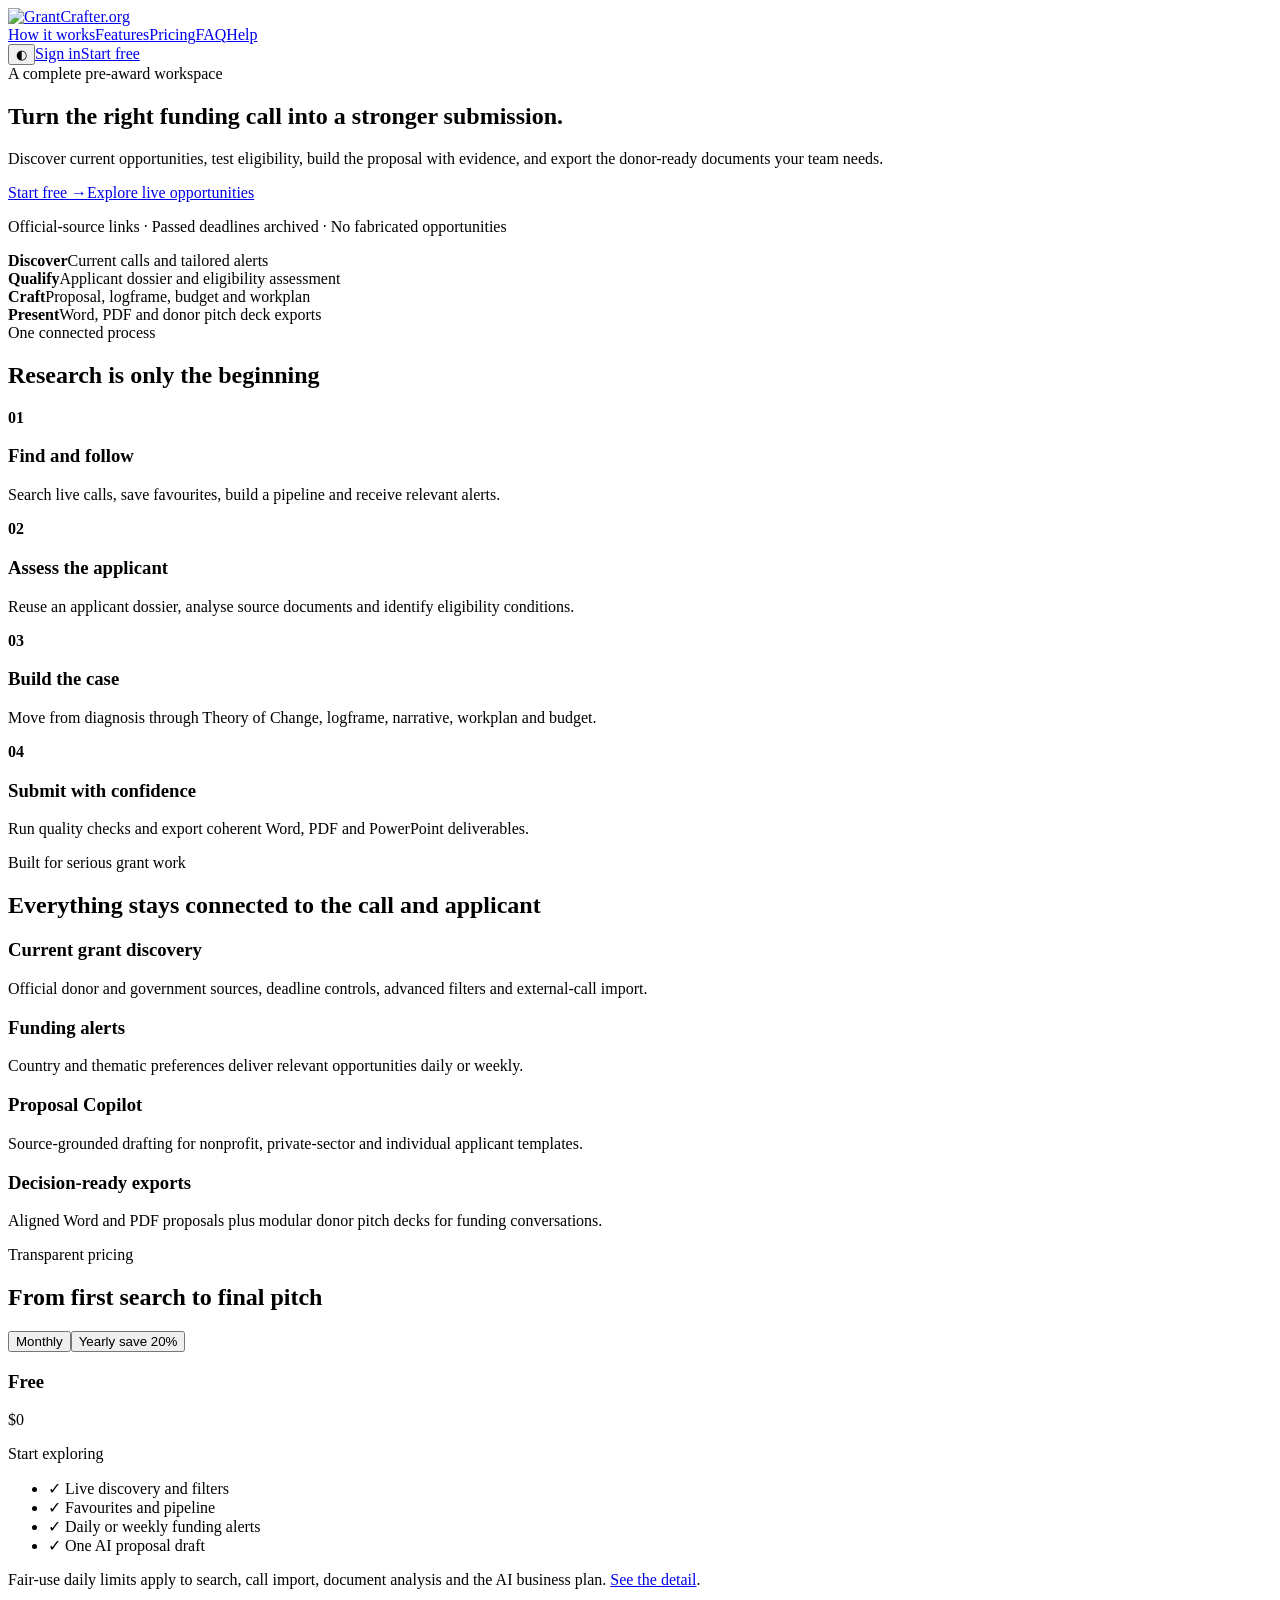
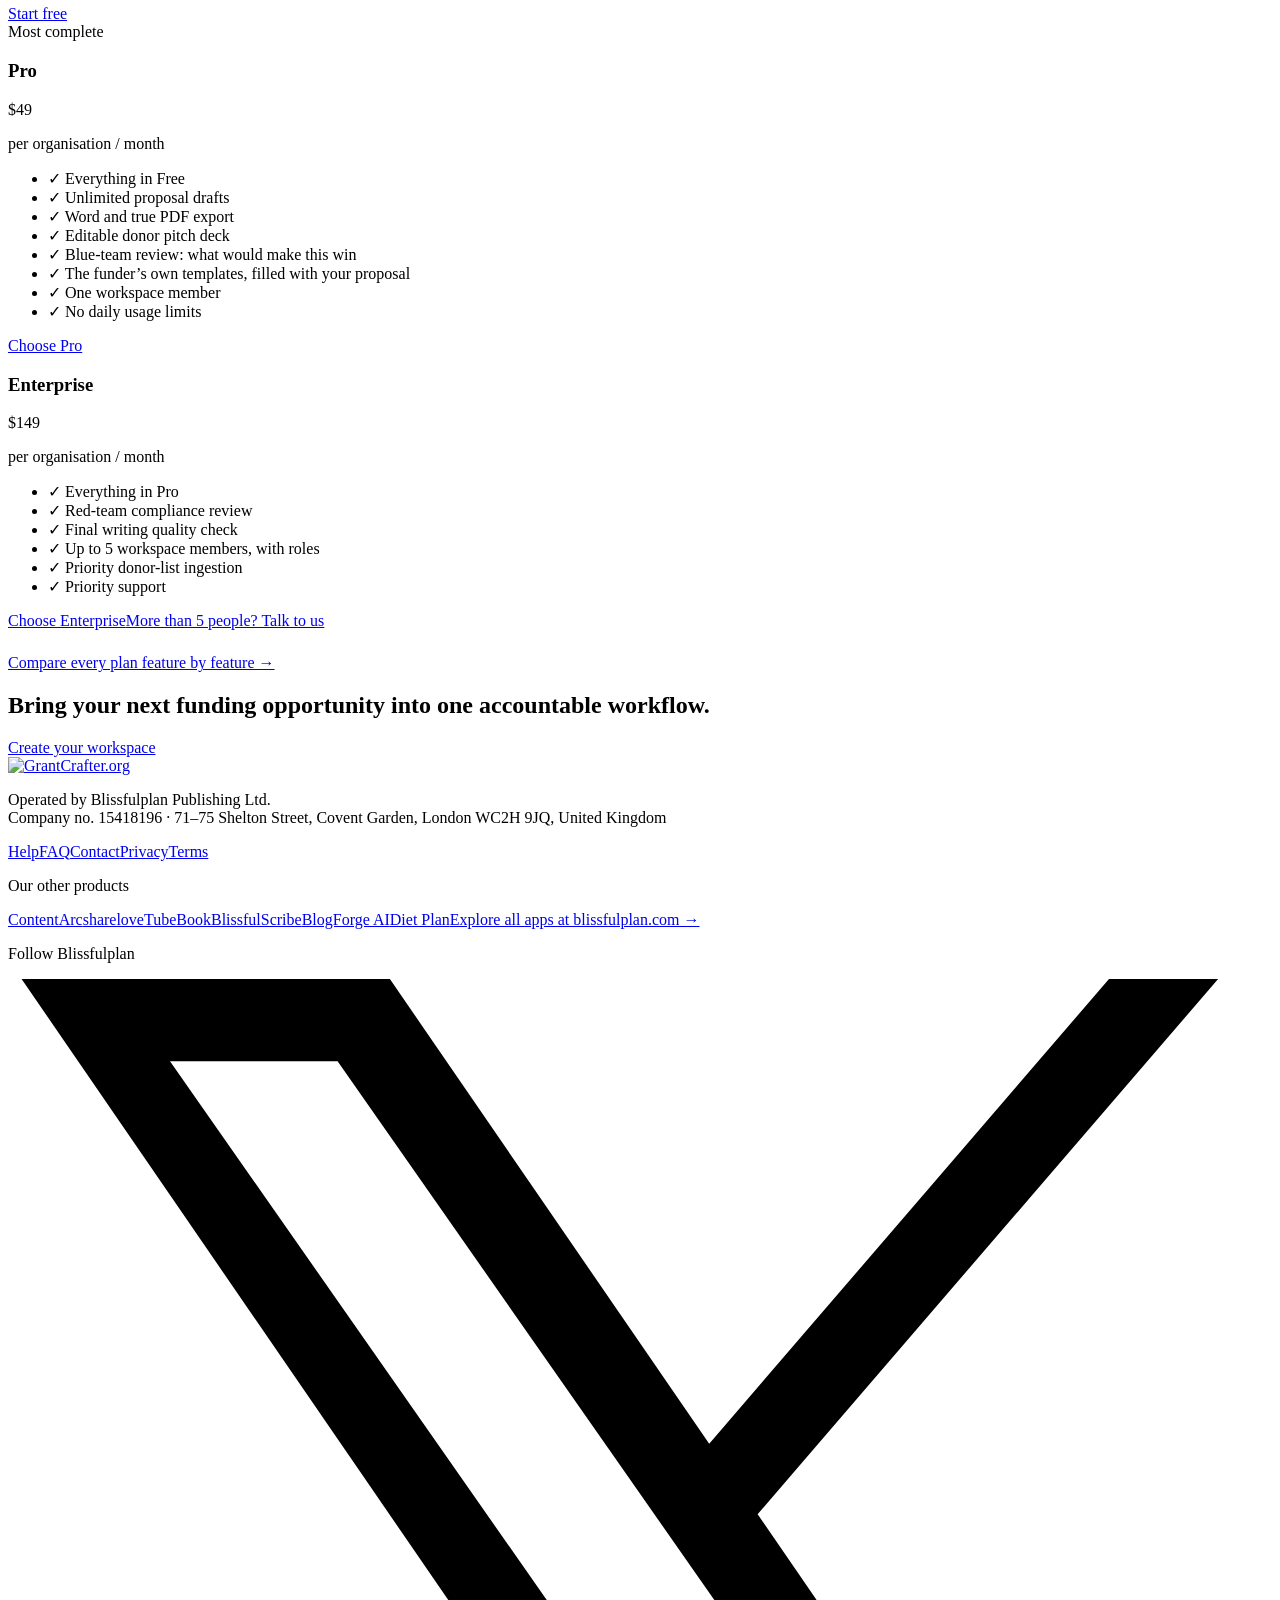
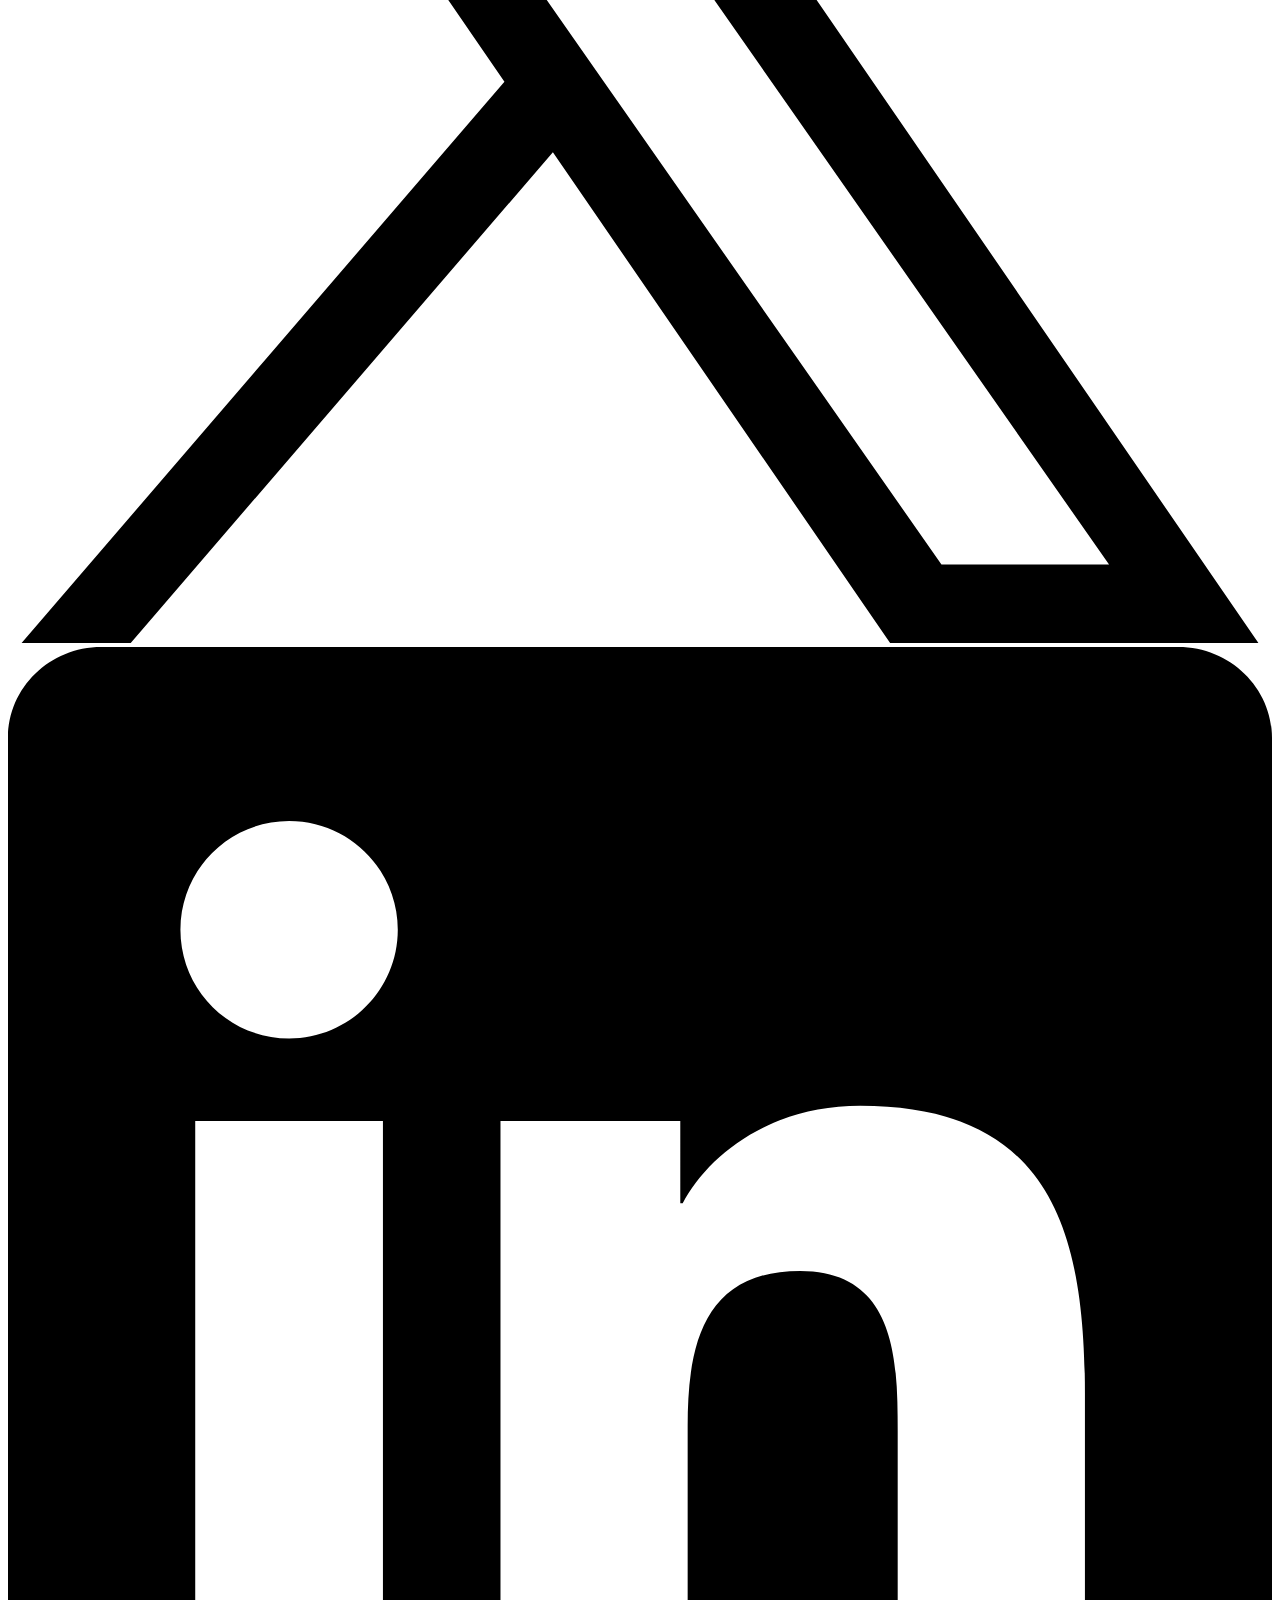
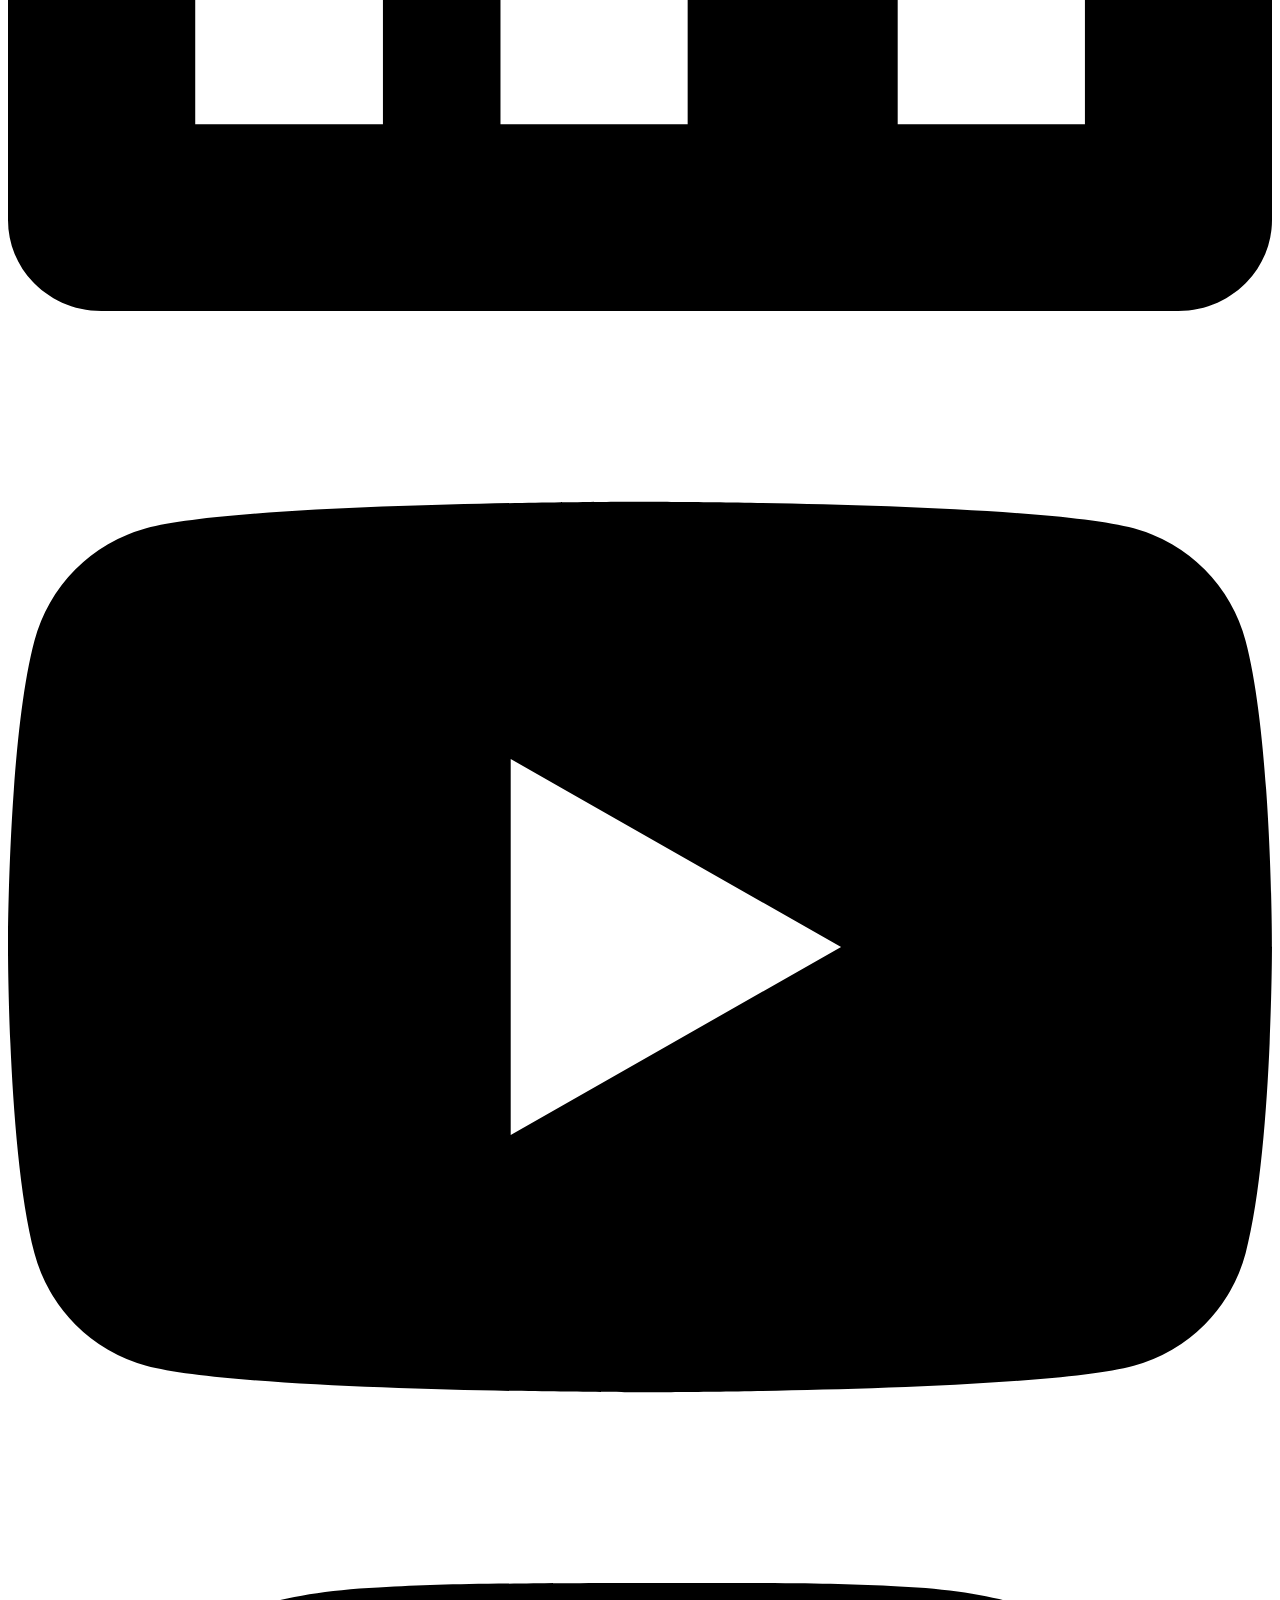
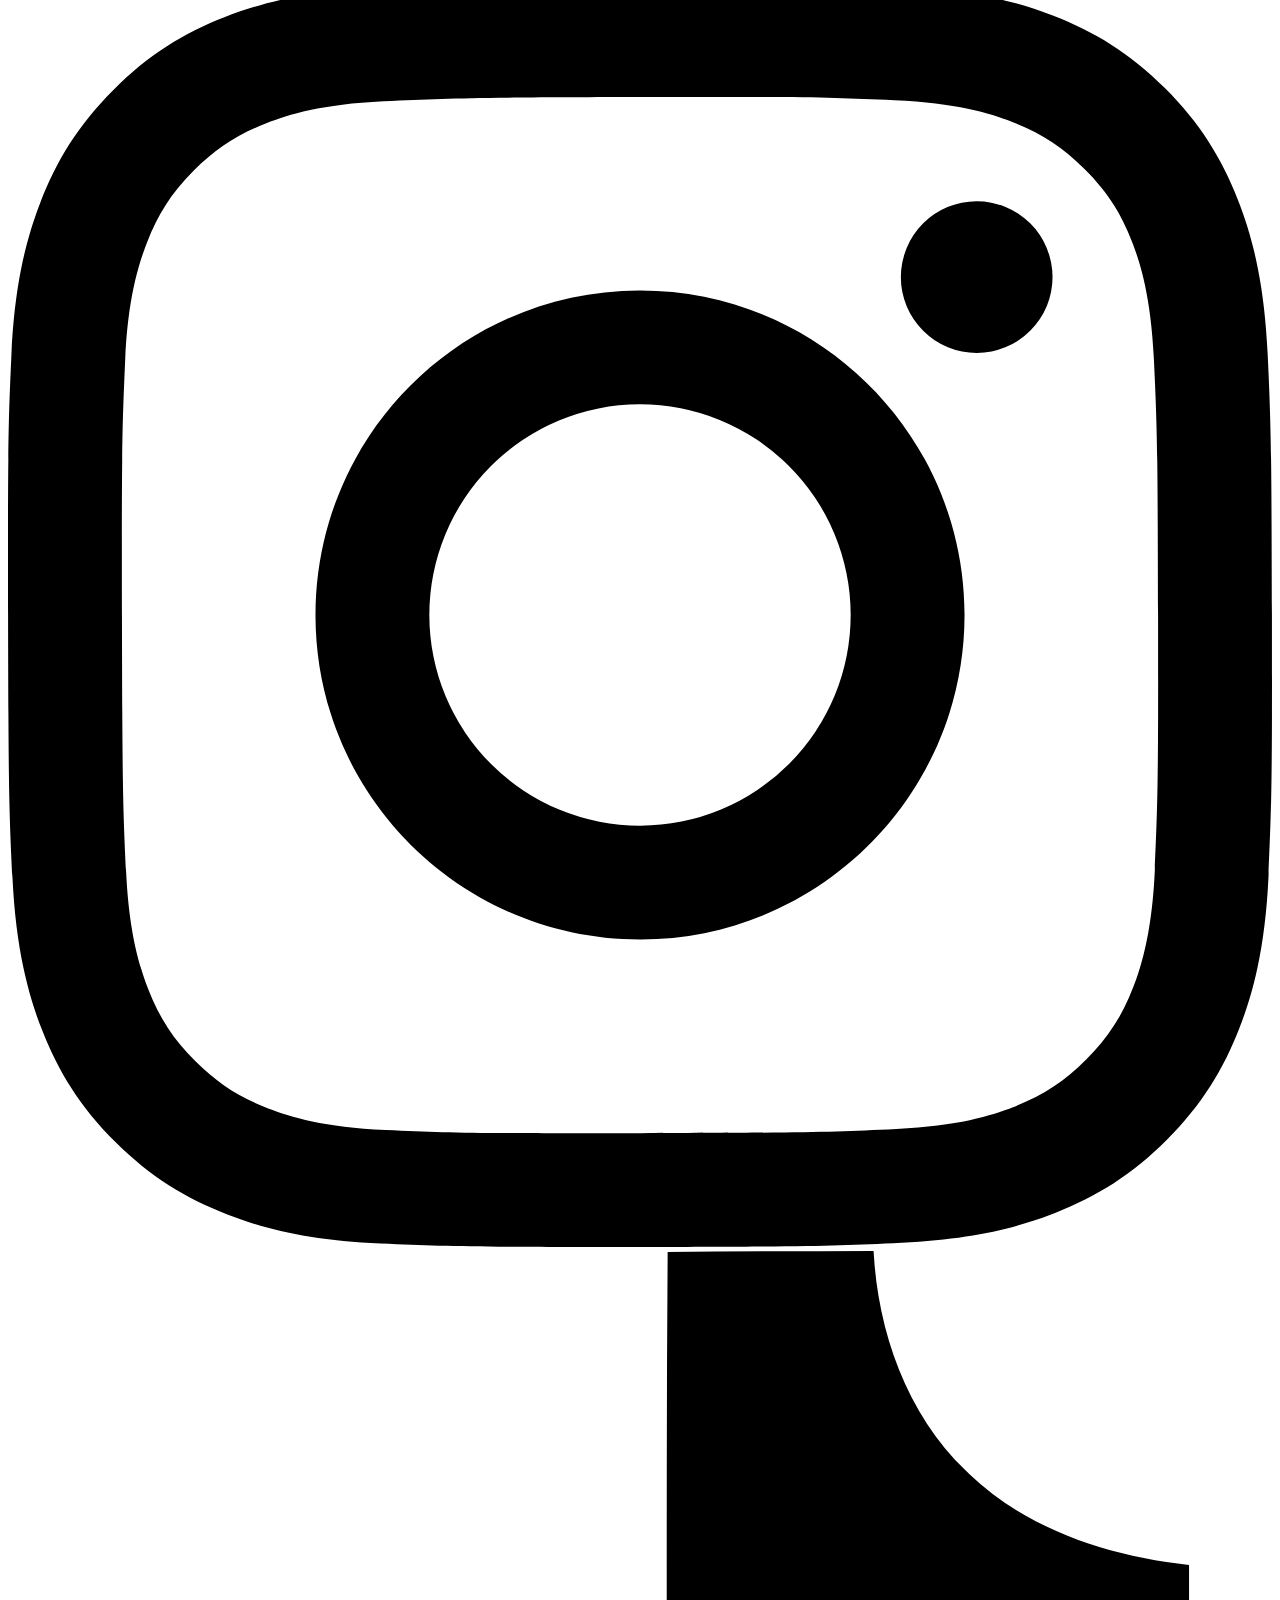
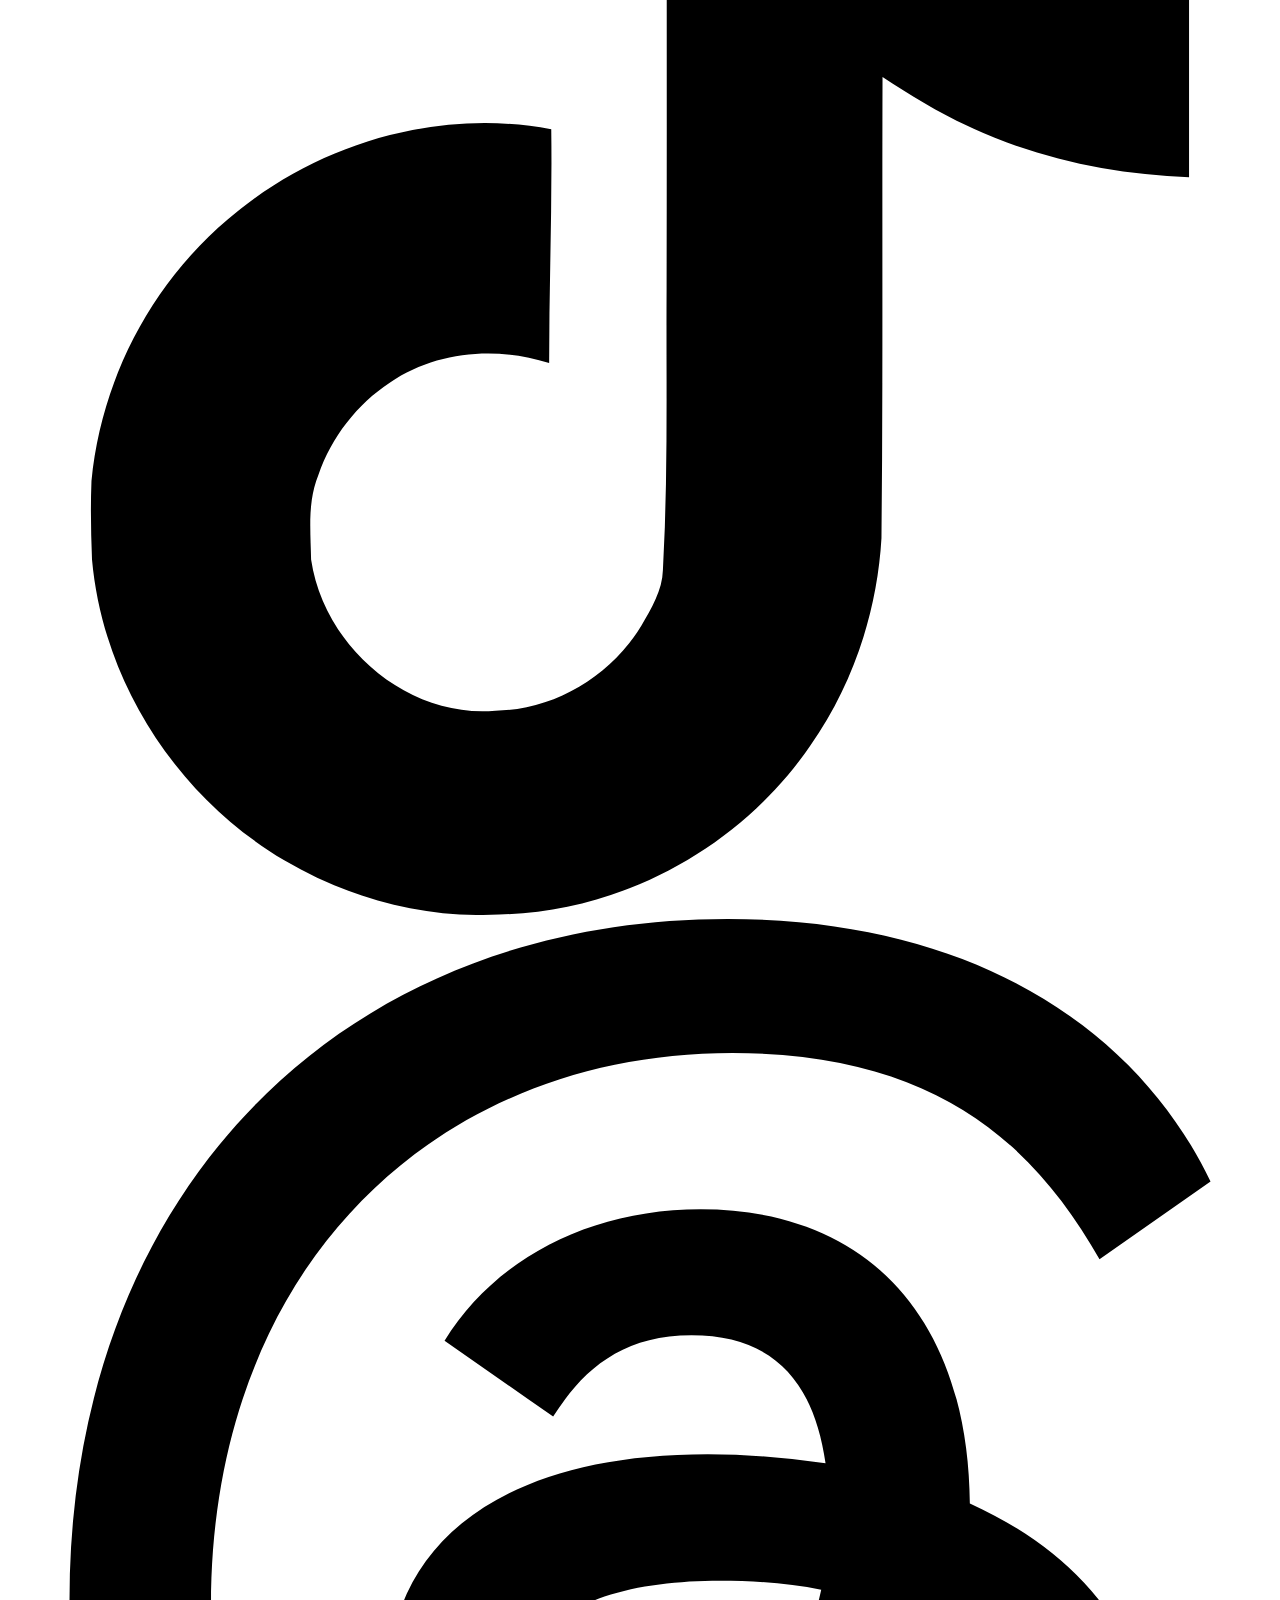
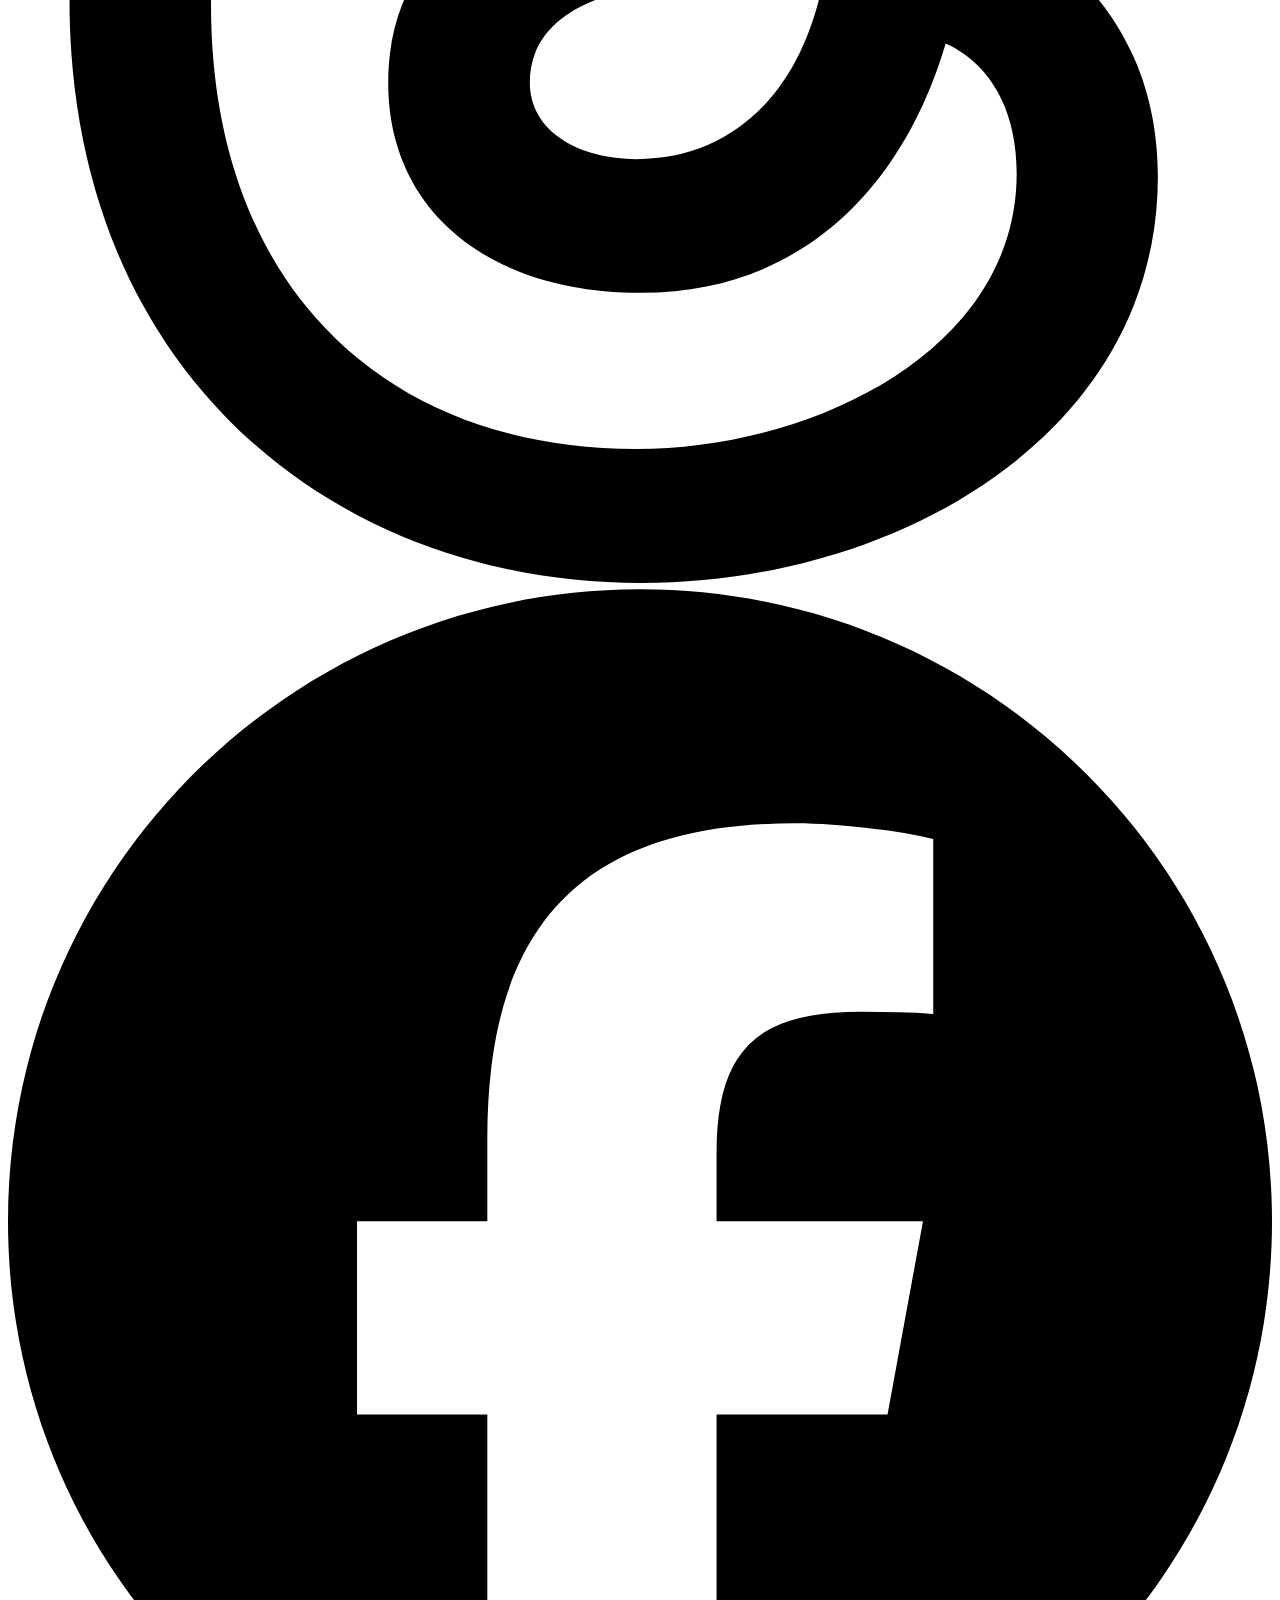
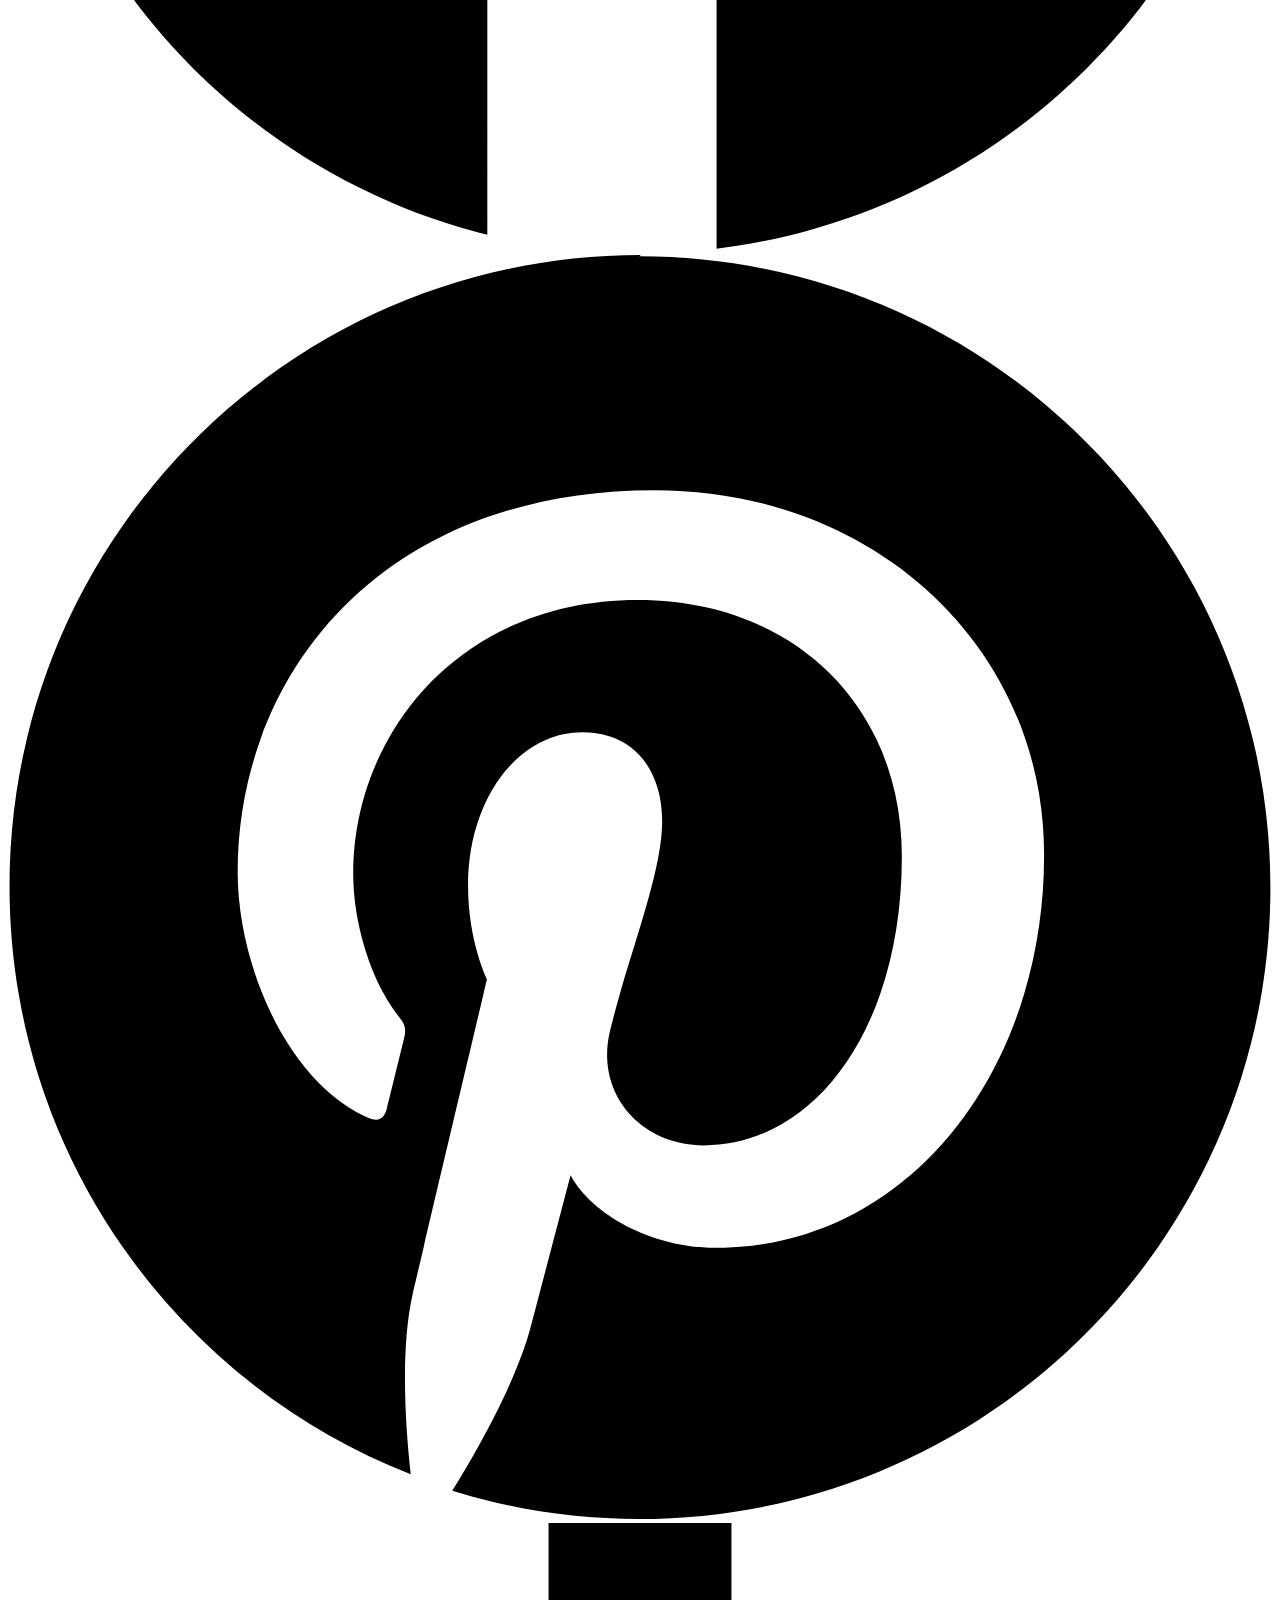
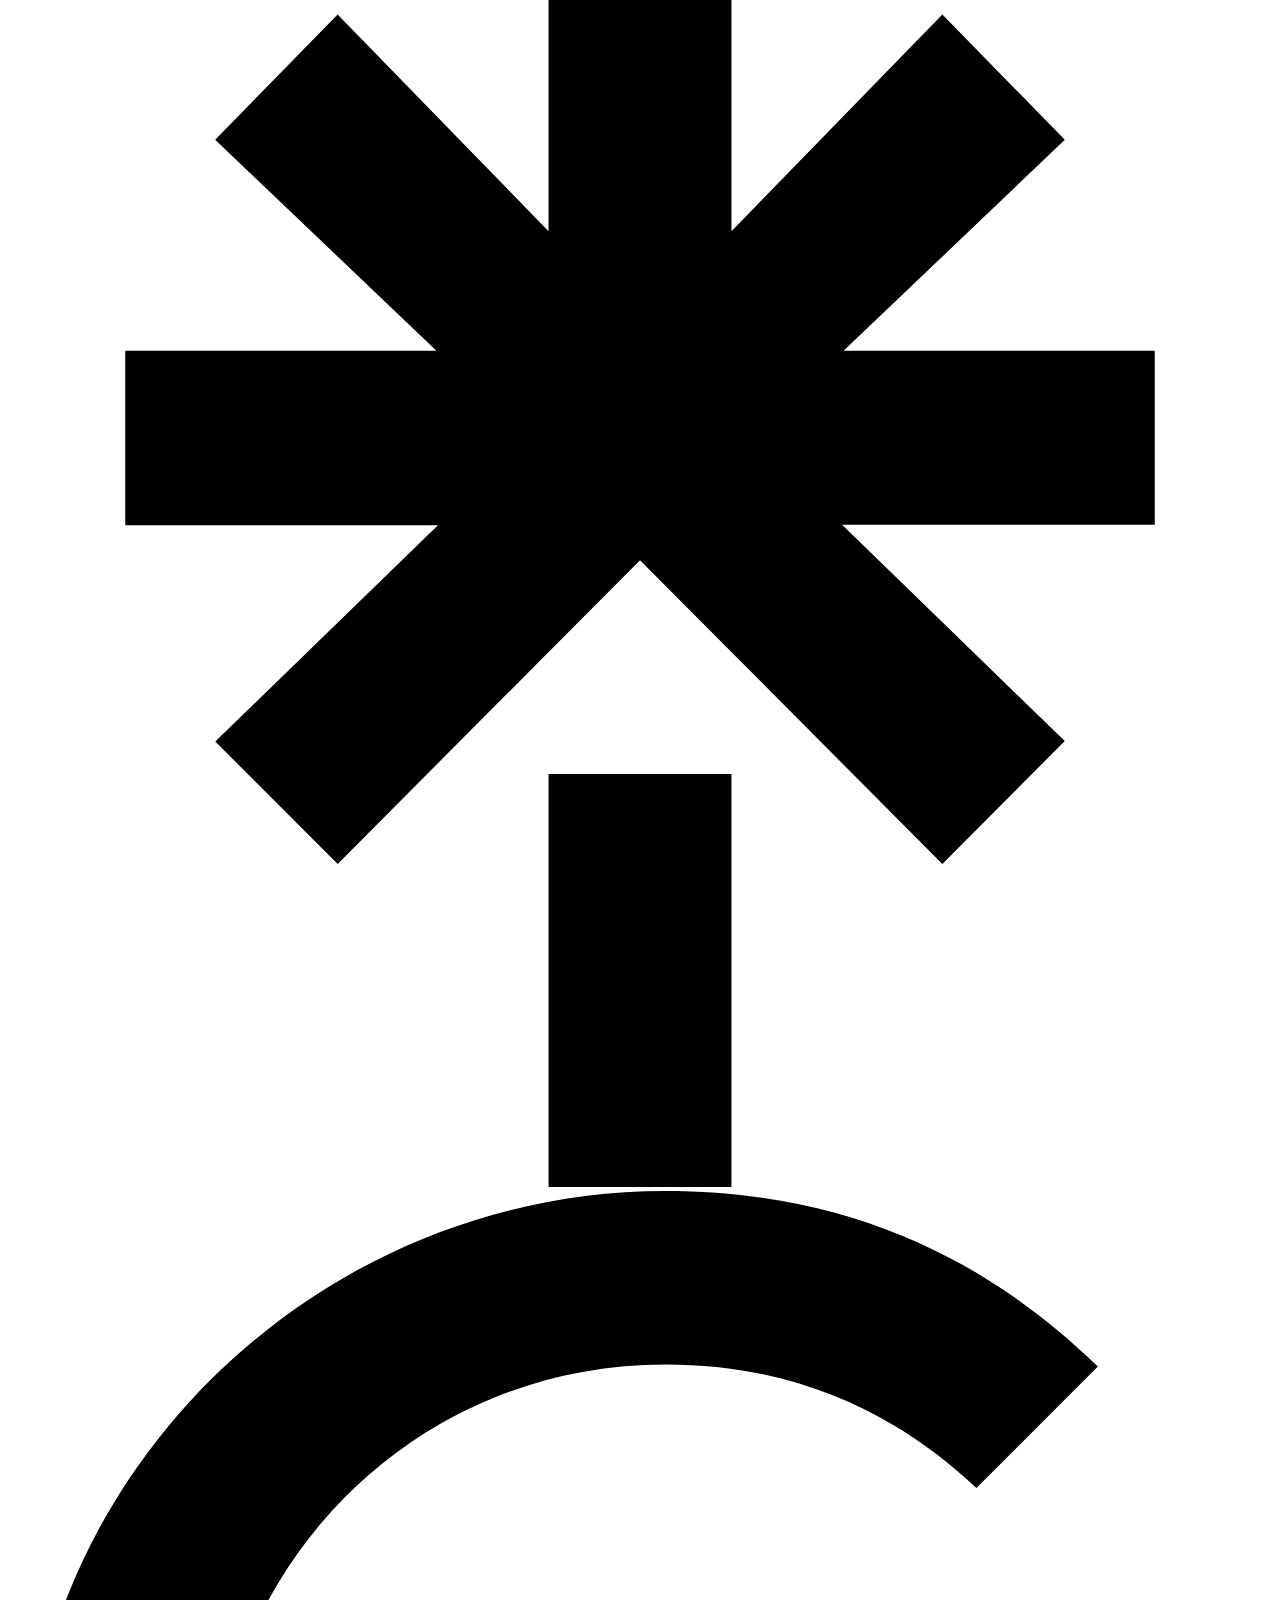
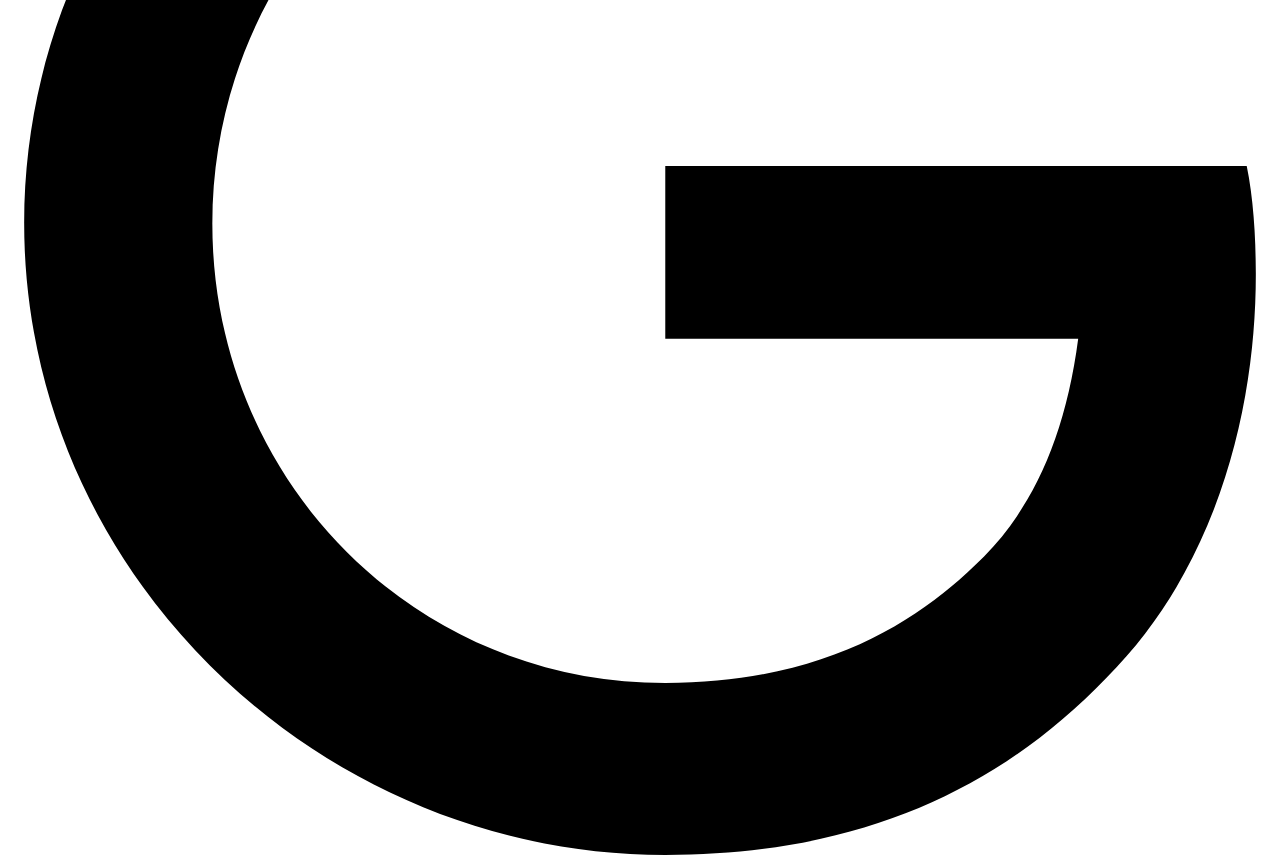
==== commit d6dc6d6c: "Footer: remove FocusMind (on stand-by) Co-Authored-By: Claude Opus 5.5 (1M context) <noreply@anthrop" ====
--- a/public/index.html
+++ b/public/index.html
@@ -1 +1 @@
-<!doctype html><html lang="en"><head><meta charset="utf-8"><meta name="viewport" content="width=device-width,initial-scale=1"><title>GrantCrafter — From funding discovery to donor-ready submission</title><meta name="description" content="Find current grants, assess eligibility, craft donor-ready proposals, export Word, PDF and pitch decks, and manage every submission in one workspace."><link rel="icon" href="/favicon.svg" type="image/svg+xml"><script>try{var t=localStorage.getItem("theme");if(t==="dark"||(!t&&matchMedia("(prefers-color-scheme:dark)").matches))document.documentElement.classList.add("dark")}catch(e){}</script><link rel="stylesheet" href="/styles.css"><script src="/site.js" defer></script></head><body><header class="nav"><div class="wrap"><a class="brand" href="/" aria-label="GrantCrafter home"><img src="/logo.svg" alt="GrantCrafter.org"></a><nav class="links"><a href="#workflow">How it works</a><a href="#features">Features</a><a href="#pricing">Pricing</a><a href="/faq/">FAQ</a><a href="/help/">Help</a></nav><button class="theme" data-theme aria-label="Toggle colour theme">◐</button><a class="btn" href="https://app.grantcrafter.org/login">Sign in</a><a class="btn primary" href="https://app.grantcrafter.org/register">Start free</a></div></header><main><section class="hero"><div class="wrap hero-grid"><div><div class="eyebrow">A complete pre-award workspace</div><h1>Turn the right funding call into a stronger submission.</h1><p class="lead">Discover current opportunities, test eligibility, build the proposal with evidence, and export the donor-ready documents your team needs.</p><div class="actions"><a class="btn primary" href="https://app.grantcrafter.org/register">Start free →</a><a class="btn" href="https://app.grantcrafter.org/grants">Explore live opportunities</a></div><p class="small">Official-source links · Passed deadlines archived · No fabricated opportunities</p></div><aside class="hero-panel"><div class="metric"><strong>Discover</strong><span>Current calls and tailored alerts</span></div><div class="flow-line"></div><div class="metric"><strong>Qualify</strong><span>Applicant dossier and eligibility assessment</span></div><div class="flow-line"></div><div class="metric"><strong>Craft</strong><span>Proposal, logframe, budget and workplan</span></div><div class="flow-line"></div><div class="metric"><strong>Present</strong><span>Word, PDF and donor pitch deck exports</span></div></aside></div></section><section id="workflow" class="section"><div class="wrap"><div class="eyebrow">One connected process</div><h2>Research is only the beginning</h2><div class="steps"><article><b>01</b><h3>Find and follow</h3><p>Search live calls, save favourites, build a pipeline and receive relevant alerts.</p></article><article><b>02</b><h3>Assess the applicant</h3><p>Reuse an applicant dossier, analyse source documents and identify eligibility conditions.</p></article><article><b>03</b><h3>Build the case</h3><p>Move from diagnosis through Theory of Change, logframe, narrative, workplan and budget.</p></article><article><b>04</b><h3>Submit with confidence</h3><p>Run quality checks and export coherent Word, PDF and PowerPoint deliverables.</p></article></div></div></section><section id="features" class="section tint"><div class="wrap"><div class="eyebrow">Built for serious grant work</div><h2>Everything stays connected to the call and applicant</h2><div class="grid"><article class="card"><h3>Current grant discovery</h3><p>Official donor and government sources, deadline controls, advanced filters and external-call import.</p></article><article class="card"><h3>Funding alerts</h3><p>Country and thematic preferences deliver relevant opportunities daily or weekly.</p></article><article class="card"><h3>Proposal Copilot</h3><p>Source-grounded drafting for nonprofit, private-sector and individual applicant templates.</p></article><article class="card"><h3>Decision-ready exports</h3><p>Aligned Word and PDF proposals plus modular donor pitch decks for funding conversations.</p></article></div></div></section><section id="pricing" class="section"><div class="wrap"><div class="pricing-head"><div><div class="eyebrow">Transparent pricing</div><h2>From first search to final pitch</h2></div><div class="billing-toggle" role="group" aria-label="Billing interval"><button class="active" data-price-toggle="month">Monthly</button><button data-price-toggle="year">Yearly <span>save 20%</span></button></div></div><div class="plans"><article class="card"><h3>Free</h3><div class="price">$0</div><p>Start exploring</p><ul class="clean"><li>✓ Live discovery and filters</li><li>✓ Favourites and pipeline</li><li>✓ Daily or weekly funding alerts</li><li>✓ One AI proposal draft</li></ul><p class="small">Fair-use daily limits apply to search, call import, document analysis and the AI business plan. <a href="/pricing/">See the detail</a>.</p><a class="btn" href="https://app.grantcrafter.org/register">Start free</a></article><article class="card featured"><div class="plan-label">Most complete</div><h3>Pro</h3><div class="price" data-month="$49" data-year="$470">$49</div><p data-period>per organisation / month</p><ul class="clean"><li>✓ Everything in Free</li><li>✓ Unlimited proposal drafts</li><li>✓ Word and true PDF export</li><li>✓ Editable donor pitch deck</li><li>✓ Blue-team review: what would make this win</li><li>✓ The funder&rsquo;s own templates, filled with your proposal</li><li>✓ One workspace member</li><li>✓ No daily usage limits</li></ul><a class="btn primary" href="https://app.grantcrafter.org/settings/billing">Choose Pro</a></article><article class="card"><h3>Enterprise</h3><div class="price" data-month="$149" data-year="$1,430">$149</div><p data-period>per organisation / month</p><ul class="clean"><li>✓ Everything in Pro</li><li>✓ Red-team compliance review</li><li>✓ Final writing quality check</li><li>✓ Up to 5 workspace members, with roles</li><li>✓ Priority donor-list ingestion</li><li>✓ Priority support</li></ul><div class="actions plan-actions"><a class="btn primary" href="https://app.grantcrafter.org/settings/billing">Choose Enterprise</a><a class="btn" href="/contact/">More than 5 people? Talk to us</a></div></article></div><p class="small" style="margin-top:24px"><a href="/pricing/">Compare every plan feature by feature →</a></p></div></section><section class="cta"><div class="wrap"><h2>Bring your next funding opportunity into one accountable workflow.</h2><a class="btn primary" href="https://app.grantcrafter.org/register">Create your workspace</a></div></section></main><footer><div class="wrap foot"><div><a class="brand" href="/"><img src="/logo.svg" alt="GrantCrafter.org"></a><p class="small">Operated by Blissfulplan Publishing Ltd.<br>Company no. 15418196 · 71–75 Shelton Street, Covent Garden, London WC2H 9JQ, United Kingdom</p></div><nav class="foot-links"><a href="/help/">Help</a><a href="/faq/">FAQ</a><a href="/contact/">Contact</a><a href="/privacy/">Privacy</a><a href="/terms/">Terms</a></nav></div><div class="wrap eco"><div><p class="eco-title">Our other products</p><nav class="eco-links"><a href="https://contentarc.app" target="_blank" rel="noopener noreferrer">ContentArc</a><a href="https://sharelove.io" target="_blank" rel="noopener noreferrer">sharelove</a><a href="https://tubebook.org" target="_blank" rel="noopener noreferrer">TubeBook</a><a href="https://scribe.blissfulplan.com" target="_blank" rel="noopener noreferrer">BlissfulScribe</a><a href="https://app.blogforgeai.com" target="_blank" rel="noopener noreferrer">BlogForge AI</a><a href="https://app.healthtowealth.net" target="_blank" rel="noopener noreferrer">Diet Plan</a><a href="https://app.focusmind.live" target="_blank" rel="noopener noreferrer">FocusMind</a><a class="eco-all" href="https://www.blissfulplan.com/saas" target="_blank" rel="noopener noreferrer">Explore all apps at blissfulplan.com →</a></nav></div><div><p class="eco-title">Follow Blissfulplan</p><nav class="eco-social"><a href="https://x.com/blissfulplan" target="_blank" rel="noopener noreferrer" aria-label="Follow Blissfulplan on X (formerly Twitter)" title="X (Twitter)"><svg viewBox="0 0 24 24" aria-hidden="true"><path d="M14.234 10.162 22.977 0h-2.072l-7.591 8.824L7.251 0H.258l9.168 13.343L.258 24H2.33l8.016-9.318L16.749 24h6.993zm-2.837 3.299-.929-1.329L3.076 1.56h3.182l5.965 8.532.929 1.329 7.754 11.09h-3.182z"/></svg></a><a href="https://www.linkedin.com/company/blissfulplan/" target="_blank" rel="noopener noreferrer" aria-label="Follow Blissfulplan Publishing on LinkedIn" title="LinkedIn"><svg viewBox="0 0 24 24" aria-hidden="true"><path d="M20.447 20.452h-3.554v-5.569c0-1.328-.027-3.037-1.852-3.037-1.853 0-2.136 1.445-2.136 2.939v5.667H9.351V9h3.414v1.561h.046c.477-.9 1.637-1.85 3.37-1.85 3.601 0 4.267 2.37 4.267 5.455v6.286zM5.337 7.433c-1.144 0-2.063-.926-2.063-2.065 0-1.138.92-2.063 2.063-2.063 1.14 0 2.064.925 2.064 2.063 0 1.139-.925 2.065-2.064 2.065zm1.782 13.019H3.555V9h3.564v11.452zM22.225 0H1.771C.792 0 0 .774 0 1.729v20.542C0 23.227.792 24 1.771 24h20.451C23.2 24 24 23.227 24 22.271V1.729C24 .774 23.2 0 22.222 0h.003z"/></svg></a><a href="https://www.youtube.com/@blissfulplan.official" target="_blank" rel="noopener noreferrer" aria-label="Subscribe to Blissfulplan on YouTube" title="YouTube"><svg viewBox="0 0 24 24" aria-hidden="true"><path d="M23.498 6.186a3.016 3.016 0 0 0-2.122-2.136C19.505 3.545 12 3.545 12 3.545s-7.505 0-9.377.505A3.017 3.017 0 0 0 .502 6.186C0 8.07 0 12 0 12s0 3.93.502 5.814a3.016 3.016 0 0 0 2.122 2.136c1.871.505 9.376.505 9.376.505s7.505 0 9.377-.505a3.015 3.015 0 0 0 2.122-2.136C24 15.93 24 12 24 12s0-3.93-.502-5.814zM9.545 15.568V8.432L15.818 12l-6.273 3.568z"/></svg></a><a href="https://www.instagram.com/blissfulplandotcom" target="_blank" rel="noopener noreferrer" aria-label="Follow Blissfulplan on Instagram" title="Instagram"><svg viewBox="0 0 24 24" aria-hidden="true"><path d="M7.0301.084c-1.2768.0602-2.1487.264-2.911.5634-.7888.3075-1.4575.72-2.1228 1.3877-.6652.6677-1.075 1.3368-1.3802 2.127-.2954.7638-.4956 1.6365-.552 2.914-.0564 1.2775-.0689 1.6882-.0626 4.947.0062 3.2586.0206 3.6671.0825 4.9473.061 1.2765.264 2.1482.5635 2.9107.308.7889.72 1.4573 1.388 2.1228.6679.6655 1.3365 1.0743 2.1285 1.38.7632.295 1.6361.4961 2.9134.552 1.2773.056 1.6884.069 4.9462.0627 3.2578-.0062 3.668-.0207 4.9478-.0814 1.28-.0607 2.147-.2652 2.9098-.5633.7889-.3086 1.4578-.72 2.1228-1.3881.665-.6682 1.0745-1.3378 1.3795-2.1284.2957-.7632.4966-1.636.552-2.9124.056-1.2809.0692-1.6898.063-4.948-.0063-3.2583-.021-3.6668-.0817-4.9465-.0607-1.2797-.264-2.1487-.5633-2.9117-.3084-.7889-.72-1.4568-1.3876-2.1228C21.2982 1.33 20.628.9208 19.8378.6165 19.074.321 18.2017.1197 16.9244.0645 15.6471.0093 15.236-.005 11.977.0014 8.718.0076 8.31.0215 7.0301.0839m.1402 21.6932c-1.17-.0509-1.8053-.2453-2.2287-.408-.5606-.216-.96-.4771-1.3819-.895-.422-.4178-.6811-.8186-.9-1.378-.1644-.4234-.3624-1.058-.4171-2.228-.0595-1.2645-.072-1.6442-.079-4.848-.007-3.2037.0053-3.583.0607-4.848.05-1.169.2456-1.805.408-2.2282.216-.5613.4762-.96.895-1.3816.4188-.4217.8184-.6814 1.3783-.9003.423-.1651 1.0575-.3614 2.227-.4171 1.2655-.06 1.6447-.072 4.848-.079 3.2033-.007 3.5835.005 4.8495.0608 1.169.0508 1.8053.2445 2.228.408.5608.216.96.4754 1.3816.895.4217.4194.6816.8176.9005 1.3787.1653.4217.3617 1.056.4169 2.2263.0602 1.2655.0739 1.645.0796 4.848.0058 3.203-.0055 3.5834-.061 4.848-.051 1.17-.245 1.8055-.408 2.2294-.216.5604-.4763.96-.8954 1.3814-.419.4215-.8181.6811-1.3783.9-.4224.1649-1.0577.3617-2.2262.4174-1.2656.0595-1.6448.072-4.8493.079-3.2045.007-3.5825-.006-4.848-.0608M16.953 5.5864A1.44 1.44 0 1 0 18.39 4.144a1.44 1.44 0 0 0-1.437 1.4424M5.8385 12.012c.0067 3.4032 2.7706 6.1557 6.173 6.1493 3.4026-.0065 6.157-2.7701 6.1506-6.1733-.0065-3.4032-2.771-6.1565-6.174-6.1498-3.403.0067-6.156 2.771-6.1496 6.1738M8 12.0077a4 4 0 1 1 4.008 3.9921A3.9996 3.9996 0 0 1 8 12.0077"/></svg></a><a href="https://www.tiktok.com/@blissfulplan" target="_blank" rel="noopener noreferrer" aria-label="Follow Blissfulplan on TikTok" title="TikTok"><svg viewBox="0 0 24 24" aria-hidden="true"><path d="M12.525.02c1.31-.02 2.61-.01 3.91-.02.08 1.53.63 3.09 1.75 4.17 1.12 1.11 2.7 1.62 4.24 1.79v4.03c-1.44-.05-2.89-.35-4.2-.97-.57-.26-1.1-.59-1.62-.93-.01 2.92.01 5.84-.02 8.75-.08 1.4-.54 2.79-1.35 3.94-1.31 1.92-3.58 3.17-5.91 3.21-1.43.08-2.86-.31-4.08-1.03-2.02-1.19-3.44-3.37-3.65-5.71-.02-.5-.03-1-.01-1.49.18-1.9 1.12-3.72 2.58-4.96 1.66-1.44 3.98-2.13 6.15-1.72.02 1.48-.04 2.96-.04 4.44-.99-.32-2.15-.23-3.02.37-.63.41-1.11 1.04-1.36 1.75-.21.51-.15 1.07-.14 1.61.24 1.64 1.82 3.02 3.5 2.87 1.12-.01 2.19-.66 2.77-1.61.19-.33.4-.67.41-1.06.1-1.79.06-3.57.07-5.36.01-4.03-.01-8.05.02-12.07z"/></svg></a><a href="https://www.threads.net/@blissfulplan" target="_blank" rel="noopener noreferrer" aria-label="Follow Blissfulplan on Threads" title="Threads"><svg viewBox="0 0 24 24" aria-hidden="true"><path d="M18.263 11.097c-.03-3.486-1.92-5.586-5.111-5.586-2.13 0-3.922.963-4.863 2.499l2.062 1.438c.535-.843 1.272-1.543 2.628-1.543 1.528 0 2.318.85 2.544 2.431a15 15 0 0 0-2.236-.173c-4.125 0-6.068 1.867-6.068 4.336s1.943 3.99 4.804 3.99c3.139 0 5.013-2.115 5.781-4.735.798.361 1.348 1.204 1.348 2.47 0 3.387-3.907 5.232-7.22 5.232-4.885 0-8.077-3.207-8.077-8.424 0-6.392 4.223-10.487 9.9-10.487 3.808 0 5.69 1.671 6.97 3.914l2.108-1.475C21.44 2.078 18.331 0 13.663 0 6.227 0 1.168 5.277 1.168 12.934c0 7 4.953 11.066 10.856 11.066 4.878 0 9.809-2.846 9.809-7.716 0-2.545-1.46-4.231-3.569-5.187m-6.33 4.855c-1.077 0-2.026-.512-2.026-1.453 0-1.483 1.822-1.934 3.606-1.934.678 0 1.34.045 1.927.173-.422 1.927-1.671 3.215-3.508 3.214Z"/></svg></a><a href="https://www.facebook.com/BlissfulplanCom/" target="_blank" rel="noopener noreferrer" aria-label="Follow Blissfulplan on Facebook" title="Facebook"><svg viewBox="0 0 24 24" aria-hidden="true"><path d="M9.101 23.691v-7.98H6.627v-3.667h2.474v-1.58c0-4.085 1.848-5.978 5.858-5.978.401 0 .955.042 1.468.103a8.68 8.68 0 0 1 1.141.195v3.325a8.623 8.623 0 0 0-.653-.036 26.805 26.805 0 0 0-.733-.009c-.707 0-1.259.096-1.675.309a1.686 1.686 0 0 0-.679.622c-.258.42-.374.995-.374 1.752v1.297h3.919l-.386 2.103-.287 1.564h-3.246v8.245C19.396 23.238 24 18.179 24 12.044c0-6.627-5.373-12-12-12s-12 5.373-12 12c0 5.628 3.874 10.35 9.101 11.647Z"/></svg></a><a href="https://uk.pinterest.com/BlissfulplanOfficial/" target="_blank" rel="noopener noreferrer" aria-label="Follow Blissfulplan on Pinterest" title="Pinterest"><svg viewBox="0 0 24 24" aria-hidden="true"><path d="M12.017 0C5.396 0 .029 5.367.029 11.987c0 5.079 3.158 9.417 7.618 11.162-.105-.949-.199-2.403.041-3.439.219-.937 1.406-5.957 1.406-5.957s-.359-.72-.359-1.781c0-1.663.967-2.911 2.168-2.911 1.024 0 1.518.769 1.518 1.688 0 1.029-.653 2.567-.992 3.992-.285 1.193.6 2.165 1.775 2.165 2.128 0 3.768-2.245 3.768-5.487 0-2.861-2.063-4.869-5.008-4.869-3.41 0-5.409 2.562-5.409 5.199 0 1.033.394 2.143.889 2.741.099.12.112.225.085.345-.09.375-.293 1.199-.334 1.363-.053.225-.172.271-.401.165-1.495-.69-2.433-2.878-2.433-4.646 0-3.776 2.748-7.252 7.92-7.252 4.158 0 7.392 2.967 7.392 6.923 0 4.135-2.607 7.462-6.233 7.462-1.214 0-2.354-.629-2.758-1.379l-.749 2.848c-.269 1.045-1.004 2.352-1.498 3.146 1.123.345 2.306.535 3.55.535 6.607 0 11.985-5.365 11.985-11.987C23.97 5.39 18.592.026 11.985.026L12.017 0z"/></svg></a><a href="https://linktr.ee/blissfulplan" target="_blank" rel="noopener noreferrer" aria-label="View the Blissfulplan Linktree directory" title="Linktree"><svg viewBox="0 0 24 24" aria-hidden="true"><path d="m13.73635 5.85251 4.00467-4.11665 2.3248 2.3808-4.20064 4.00466h5.9085v3.30473h-5.9365l4.22865 4.10766-2.3248 2.3338L12.0005 12.099l-5.74052 5.76852-2.3248-2.3248 4.22864-4.10766h-5.9375V8.12132h5.9085L3.93417 4.11666l2.3248-2.3808 4.00468 4.11665V0h3.4727zm-3.4727 10.30614h3.4727V24h-3.4727z"/></svg></a><a href="https://maps.google.com/maps?cid=13466053000593732534" target="_blank" rel="noopener noreferrer" aria-label="Find Blissfulplan Publishing on Google" title="Google Business Profile"><svg viewBox="0 0 24 24" aria-hidden="true"><path d="M12.48 10.92v3.28h7.84c-.24 1.84-.853 3.187-1.787 4.133-1.147 1.147-2.933 2.4-6.053 2.4-4.827 0-8.6-3.893-8.6-8.72s3.773-8.72 8.6-8.72c2.6 0 4.507 1.027 5.907 2.347l2.307-2.307C18.747 1.44 16.133 0 12.48 0 5.867 0 .307 5.387.307 12s5.56 12 12.173 12c3.573 0 6.267-1.173 8.373-3.36 2.16-2.16 2.84-5.213 2.84-7.667 0-.76-.053-1.467-.173-2.053H12.48z"/></svg></a></nav></div></div></footer></body></html>
+<!doctype html><html lang="en"><head><meta charset="utf-8"><meta name="viewport" content="width=device-width,initial-scale=1"><title>GrantCrafter — From funding discovery to donor-ready submission</title><meta name="description" content="Find current grants, assess eligibility, craft donor-ready proposals, export Word, PDF and pitch decks, and manage every submission in one workspace."><link rel="icon" href="/favicon.svg" type="image/svg+xml"><script>try{var t=localStorage.getItem("theme");if(t==="dark"||(!t&&matchMedia("(prefers-color-scheme:dark)").matches))document.documentElement.classList.add("dark")}catch(e){}</script><link rel="stylesheet" href="/styles.css"><script src="/site.js" defer></script></head><body><header class="nav"><div class="wrap"><a class="brand" href="/" aria-label="GrantCrafter home"><img src="/logo.svg" alt="GrantCrafter.org"></a><nav class="links"><a href="#workflow">How it works</a><a href="#features">Features</a><a href="#pricing">Pricing</a><a href="/faq/">FAQ</a><a href="/help/">Help</a></nav><button class="theme" data-theme aria-label="Toggle colour theme">◐</button><a class="btn" href="https://app.grantcrafter.org/login">Sign in</a><a class="btn primary" href="https://app.grantcrafter.org/register">Start free</a></div></header><main><section class="hero"><div class="wrap hero-grid"><div><div class="eyebrow">A complete pre-award workspace</div><h1>Turn the right funding call into a stronger submission.</h1><p class="lead">Discover current opportunities, test eligibility, build the proposal with evidence, and export the donor-ready documents your team needs.</p><div class="actions"><a class="btn primary" href="https://app.grantcrafter.org/register">Start free →</a><a class="btn" href="https://app.grantcrafter.org/grants">Explore live opportunities</a></div><p class="small">Official-source links · Passed deadlines archived · No fabricated opportunities</p></div><aside class="hero-panel"><div class="metric"><strong>Discover</strong><span>Current calls and tailored alerts</span></div><div class="flow-line"></div><div class="metric"><strong>Qualify</strong><span>Applicant dossier and eligibility assessment</span></div><div class="flow-line"></div><div class="metric"><strong>Craft</strong><span>Proposal, logframe, budget and workplan</span></div><div class="flow-line"></div><div class="metric"><strong>Present</strong><span>Word, PDF and donor pitch deck exports</span></div></aside></div></section><section id="workflow" class="section"><div class="wrap"><div class="eyebrow">One connected process</div><h2>Research is only the beginning</h2><div class="steps"><article><b>01</b><h3>Find and follow</h3><p>Search live calls, save favourites, build a pipeline and receive relevant alerts.</p></article><article><b>02</b><h3>Assess the applicant</h3><p>Reuse an applicant dossier, analyse source documents and identify eligibility conditions.</p></article><article><b>03</b><h3>Build the case</h3><p>Move from diagnosis through Theory of Change, logframe, narrative, workplan and budget.</p></article><article><b>04</b><h3>Submit with confidence</h3><p>Run quality checks and export coherent Word, PDF and PowerPoint deliverables.</p></article></div></div></section><section id="features" class="section tint"><div class="wrap"><div class="eyebrow">Built for serious grant work</div><h2>Everything stays connected to the call and applicant</h2><div class="grid"><article class="card"><h3>Current grant discovery</h3><p>Official donor and government sources, deadline controls, advanced filters and external-call import.</p></article><article class="card"><h3>Funding alerts</h3><p>Country and thematic preferences deliver relevant opportunities daily or weekly.</p></article><article class="card"><h3>Proposal Copilot</h3><p>Source-grounded drafting for nonprofit, private-sector and individual applicant templates.</p></article><article class="card"><h3>Decision-ready exports</h3><p>Aligned Word and PDF proposals plus modular donor pitch decks for funding conversations.</p></article></div></div></section><section id="pricing" class="section"><div class="wrap"><div class="pricing-head"><div><div class="eyebrow">Transparent pricing</div><h2>From first search to final pitch</h2></div><div class="billing-toggle" role="group" aria-label="Billing interval"><button class="active" data-price-toggle="month">Monthly</button><button data-price-toggle="year">Yearly <span>save 20%</span></button></div></div><div class="plans"><article class="card"><h3>Free</h3><div class="price">$0</div><p>Start exploring</p><ul class="clean"><li>✓ Live discovery and filters</li><li>✓ Favourites and pipeline</li><li>✓ Daily or weekly funding alerts</li><li>✓ One AI proposal draft</li></ul><p class="small">Fair-use daily limits apply to search, call import, document analysis and the AI business plan. <a href="/pricing/">See the detail</a>.</p><a class="btn" href="https://app.grantcrafter.org/register">Start free</a></article><article class="card featured"><div class="plan-label">Most complete</div><h3>Pro</h3><div class="price" data-month="$49" data-year="$470">$49</div><p data-period>per organisation / month</p><ul class="clean"><li>✓ Everything in Free</li><li>✓ Unlimited proposal drafts</li><li>✓ Word and true PDF export</li><li>✓ Editable donor pitch deck</li><li>✓ Blue-team review: what would make this win</li><li>✓ The funder&rsquo;s own templates, filled with your proposal</li><li>✓ One workspace member</li><li>✓ No daily usage limits</li></ul><a class="btn primary" href="https://app.grantcrafter.org/settings/billing">Choose Pro</a></article><article class="card"><h3>Enterprise</h3><div class="price" data-month="$149" data-year="$1,430">$149</div><p data-period>per organisation / month</p><ul class="clean"><li>✓ Everything in Pro</li><li>✓ Red-team compliance review</li><li>✓ Final writing quality check</li><li>✓ Up to 5 workspace members, with roles</li><li>✓ Priority donor-list ingestion</li><li>✓ Priority support</li></ul><div class="actions plan-actions"><a class="btn primary" href="https://app.grantcrafter.org/settings/billing">Choose Enterprise</a><a class="btn" href="/contact/">More than 5 people? Talk to us</a></div></article></div><p class="small" style="margin-top:24px"><a href="/pricing/">Compare every plan feature by feature →</a></p></div></section><section class="cta"><div class="wrap"><h2>Bring your next funding opportunity into one accountable workflow.</h2><a class="btn primary" href="https://app.grantcrafter.org/register">Create your workspace</a></div></section></main><footer><div class="wrap foot"><div><a class="brand" href="/"><img src="/logo.svg" alt="GrantCrafter.org"></a><p class="small">Operated by Blissfulplan Publishing Ltd.<br>Company no. 15418196 · 71–75 Shelton Street, Covent Garden, London WC2H 9JQ, United Kingdom</p></div><nav class="foot-links"><a href="/help/">Help</a><a href="/faq/">FAQ</a><a href="/contact/">Contact</a><a href="/privacy/">Privacy</a><a href="/terms/">Terms</a></nav></div><div class="wrap eco"><div><p class="eco-title">Our other products</p><nav class="eco-links"><a href="https://contentarc.app" target="_blank" rel="noopener noreferrer">ContentArc</a><a href="https://sharelove.io" target="_blank" rel="noopener noreferrer">sharelove</a><a href="https://tubebook.org" target="_blank" rel="noopener noreferrer">TubeBook</a><a href="https://scribe.blissfulplan.com" target="_blank" rel="noopener noreferrer">BlissfulScribe</a><a href="https://app.blogforgeai.com" target="_blank" rel="noopener noreferrer">BlogForge AI</a><a href="https://app.healthtowealth.net" target="_blank" rel="noopener noreferrer">Diet Plan</a><a class="eco-all" href="https://www.blissfulplan.com/saas" target="_blank" rel="noopener noreferrer">Explore all apps at blissfulplan.com →</a></nav></div><div><p class="eco-title">Follow Blissfulplan</p><nav class="eco-social"><a href="https://x.com/blissfulplan" target="_blank" rel="noopener noreferrer" aria-label="Follow Blissfulplan on X (formerly Twitter)" title="X (Twitter)"><svg viewBox="0 0 24 24" aria-hidden="true"><path d="M14.234 10.162 22.977 0h-2.072l-7.591 8.824L7.251 0H.258l9.168 13.343L.258 24H2.33l8.016-9.318L16.749 24h6.993zm-2.837 3.299-.929-1.329L3.076 1.56h3.182l5.965 8.532.929 1.329 7.754 11.09h-3.182z"/></svg></a><a href="https://www.linkedin.com/company/blissfulplan/" target="_blank" rel="noopener noreferrer" aria-label="Follow Blissfulplan Publishing on LinkedIn" title="LinkedIn"><svg viewBox="0 0 24 24" aria-hidden="true"><path d="M20.447 20.452h-3.554v-5.569c0-1.328-.027-3.037-1.852-3.037-1.853 0-2.136 1.445-2.136 2.939v5.667H9.351V9h3.414v1.561h.046c.477-.9 1.637-1.85 3.37-1.85 3.601 0 4.267 2.37 4.267 5.455v6.286zM5.337 7.433c-1.144 0-2.063-.926-2.063-2.065 0-1.138.92-2.063 2.063-2.063 1.14 0 2.064.925 2.064 2.063 0 1.139-.925 2.065-2.064 2.065zm1.782 13.019H3.555V9h3.564v11.452zM22.225 0H1.771C.792 0 0 .774 0 1.729v20.542C0 23.227.792 24 1.771 24h20.451C23.2 24 24 23.227 24 22.271V1.729C24 .774 23.2 0 22.222 0h.003z"/></svg></a><a href="https://www.youtube.com/@blissfulplan.official" target="_blank" rel="noopener noreferrer" aria-label="Subscribe to Blissfulplan on YouTube" title="YouTube"><svg viewBox="0 0 24 24" aria-hidden="true"><path d="M23.498 6.186a3.016 3.016 0 0 0-2.122-2.136C19.505 3.545 12 3.545 12 3.545s-7.505 0-9.377.505A3.017 3.017 0 0 0 .502 6.186C0 8.07 0 12 0 12s0 3.93.502 5.814a3.016 3.016 0 0 0 2.122 2.136c1.871.505 9.376.505 9.376.505s7.505 0 9.377-.505a3.015 3.015 0 0 0 2.122-2.136C24 15.93 24 12 24 12s0-3.93-.502-5.814zM9.545 15.568V8.432L15.818 12l-6.273 3.568z"/></svg></a><a href="https://www.instagram.com/blissfulplandotcom" target="_blank" rel="noopener noreferrer" aria-label="Follow Blissfulplan on Instagram" title="Instagram"><svg viewBox="0 0 24 24" aria-hidden="true"><path d="M7.0301.084c-1.2768.0602-2.1487.264-2.911.5634-.7888.3075-1.4575.72-2.1228 1.3877-.6652.6677-1.075 1.3368-1.3802 2.127-.2954.7638-.4956 1.6365-.552 2.914-.0564 1.2775-.0689 1.6882-.0626 4.947.0062 3.2586.0206 3.6671.0825 4.9473.061 1.2765.264 2.1482.5635 2.9107.308.7889.72 1.4573 1.388 2.1228.6679.6655 1.3365 1.0743 2.1285 1.38.7632.295 1.6361.4961 2.9134.552 1.2773.056 1.6884.069 4.9462.0627 3.2578-.0062 3.668-.0207 4.9478-.0814 1.28-.0607 2.147-.2652 2.9098-.5633.7889-.3086 1.4578-.72 2.1228-1.3881.665-.6682 1.0745-1.3378 1.3795-2.1284.2957-.7632.4966-1.636.552-2.9124.056-1.2809.0692-1.6898.063-4.948-.0063-3.2583-.021-3.6668-.0817-4.9465-.0607-1.2797-.264-2.1487-.5633-2.9117-.3084-.7889-.72-1.4568-1.3876-2.1228C21.2982 1.33 20.628.9208 19.8378.6165 19.074.321 18.2017.1197 16.9244.0645 15.6471.0093 15.236-.005 11.977.0014 8.718.0076 8.31.0215 7.0301.0839m.1402 21.6932c-1.17-.0509-1.8053-.2453-2.2287-.408-.5606-.216-.96-.4771-1.3819-.895-.422-.4178-.6811-.8186-.9-1.378-.1644-.4234-.3624-1.058-.4171-2.228-.0595-1.2645-.072-1.6442-.079-4.848-.007-3.2037.0053-3.583.0607-4.848.05-1.169.2456-1.805.408-2.2282.216-.5613.4762-.96.895-1.3816.4188-.4217.8184-.6814 1.3783-.9003.423-.1651 1.0575-.3614 2.227-.4171 1.2655-.06 1.6447-.072 4.848-.079 3.2033-.007 3.5835.005 4.8495.0608 1.169.0508 1.8053.2445 2.228.408.5608.216.96.4754 1.3816.895.4217.4194.6816.8176.9005 1.3787.1653.4217.3617 1.056.4169 2.2263.0602 1.2655.0739 1.645.0796 4.848.0058 3.203-.0055 3.5834-.061 4.848-.051 1.17-.245 1.8055-.408 2.2294-.216.5604-.4763.96-.8954 1.3814-.419.4215-.8181.6811-1.3783.9-.4224.1649-1.0577.3617-2.2262.4174-1.2656.0595-1.6448.072-4.8493.079-3.2045.007-3.5825-.006-4.848-.0608M16.953 5.5864A1.44 1.44 0 1 0 18.39 4.144a1.44 1.44 0 0 0-1.437 1.4424M5.8385 12.012c.0067 3.4032 2.7706 6.1557 6.173 6.1493 3.4026-.0065 6.157-2.7701 6.1506-6.1733-.0065-3.4032-2.771-6.1565-6.174-6.1498-3.403.0067-6.156 2.771-6.1496 6.1738M8 12.0077a4 4 0 1 1 4.008 3.9921A3.9996 3.9996 0 0 1 8 12.0077"/></svg></a><a href="https://www.tiktok.com/@blissfulplan" target="_blank" rel="noopener noreferrer" aria-label="Follow Blissfulplan on TikTok" title="TikTok"><svg viewBox="0 0 24 24" aria-hidden="true"><path d="M12.525.02c1.31-.02 2.61-.01 3.91-.02.08 1.53.63 3.09 1.75 4.17 1.12 1.11 2.7 1.62 4.24 1.79v4.03c-1.44-.05-2.89-.35-4.2-.97-.57-.26-1.1-.59-1.62-.93-.01 2.92.01 5.84-.02 8.75-.08 1.4-.54 2.79-1.35 3.94-1.31 1.92-3.58 3.17-5.91 3.21-1.43.08-2.86-.31-4.08-1.03-2.02-1.19-3.44-3.37-3.65-5.71-.02-.5-.03-1-.01-1.49.18-1.9 1.12-3.72 2.58-4.96 1.66-1.44 3.98-2.13 6.15-1.72.02 1.48-.04 2.96-.04 4.44-.99-.32-2.15-.23-3.02.37-.63.41-1.11 1.04-1.36 1.75-.21.51-.15 1.07-.14 1.61.24 1.64 1.82 3.02 3.5 2.87 1.12-.01 2.19-.66 2.77-1.61.19-.33.4-.67.41-1.06.1-1.79.06-3.57.07-5.36.01-4.03-.01-8.05.02-12.07z"/></svg></a><a href="https://www.threads.net/@blissfulplan" target="_blank" rel="noopener noreferrer" aria-label="Follow Blissfulplan on Threads" title="Threads"><svg viewBox="0 0 24 24" aria-hidden="true"><path d="M18.263 11.097c-.03-3.486-1.92-5.586-5.111-5.586-2.13 0-3.922.963-4.863 2.499l2.062 1.438c.535-.843 1.272-1.543 2.628-1.543 1.528 0 2.318.85 2.544 2.431a15 15 0 0 0-2.236-.173c-4.125 0-6.068 1.867-6.068 4.336s1.943 3.99 4.804 3.99c3.139 0 5.013-2.115 5.781-4.735.798.361 1.348 1.204 1.348 2.47 0 3.387-3.907 5.232-7.22 5.232-4.885 0-8.077-3.207-8.077-8.424 0-6.392 4.223-10.487 9.9-10.487 3.808 0 5.69 1.671 6.97 3.914l2.108-1.475C21.44 2.078 18.331 0 13.663 0 6.227 0 1.168 5.277 1.168 12.934c0 7 4.953 11.066 10.856 11.066 4.878 0 9.809-2.846 9.809-7.716 0-2.545-1.46-4.231-3.569-5.187m-6.33 4.855c-1.077 0-2.026-.512-2.026-1.453 0-1.483 1.822-1.934 3.606-1.934.678 0 1.34.045 1.927.173-.422 1.927-1.671 3.215-3.508 3.214Z"/></svg></a><a href="https://www.facebook.com/BlissfulplanCom/" target="_blank" rel="noopener noreferrer" aria-label="Follow Blissfulplan on Facebook" title="Facebook"><svg viewBox="0 0 24 24" aria-hidden="true"><path d="M9.101 23.691v-7.98H6.627v-3.667h2.474v-1.58c0-4.085 1.848-5.978 5.858-5.978.401 0 .955.042 1.468.103a8.68 8.68 0 0 1 1.141.195v3.325a8.623 8.623 0 0 0-.653-.036 26.805 26.805 0 0 0-.733-.009c-.707 0-1.259.096-1.675.309a1.686 1.686 0 0 0-.679.622c-.258.42-.374.995-.374 1.752v1.297h3.919l-.386 2.103-.287 1.564h-3.246v8.245C19.396 23.238 24 18.179 24 12.044c0-6.627-5.373-12-12-12s-12 5.373-12 12c0 5.628 3.874 10.35 9.101 11.647Z"/></svg></a><a href="https://uk.pinterest.com/BlissfulplanOfficial/" target="_blank" rel="noopener noreferrer" aria-label="Follow Blissfulplan on Pinterest" title="Pinterest"><svg viewBox="0 0 24 24" aria-hidden="true"><path d="M12.017 0C5.396 0 .029 5.367.029 11.987c0 5.079 3.158 9.417 7.618 11.162-.105-.949-.199-2.403.041-3.439.219-.937 1.406-5.957 1.406-5.957s-.359-.72-.359-1.781c0-1.663.967-2.911 2.168-2.911 1.024 0 1.518.769 1.518 1.688 0 1.029-.653 2.567-.992 3.992-.285 1.193.6 2.165 1.775 2.165 2.128 0 3.768-2.245 3.768-5.487 0-2.861-2.063-4.869-5.008-4.869-3.41 0-5.409 2.562-5.409 5.199 0 1.033.394 2.143.889 2.741.099.12.112.225.085.345-.09.375-.293 1.199-.334 1.363-.053.225-.172.271-.401.165-1.495-.69-2.433-2.878-2.433-4.646 0-3.776 2.748-7.252 7.92-7.252 4.158 0 7.392 2.967 7.392 6.923 0 4.135-2.607 7.462-6.233 7.462-1.214 0-2.354-.629-2.758-1.379l-.749 2.848c-.269 1.045-1.004 2.352-1.498 3.146 1.123.345 2.306.535 3.55.535 6.607 0 11.985-5.365 11.985-11.987C23.97 5.39 18.592.026 11.985.026L12.017 0z"/></svg></a><a href="https://linktr.ee/blissfulplan" target="_blank" rel="noopener noreferrer" aria-label="View the Blissfulplan Linktree directory" title="Linktree"><svg viewBox="0 0 24 24" aria-hidden="true"><path d="m13.73635 5.85251 4.00467-4.11665 2.3248 2.3808-4.20064 4.00466h5.9085v3.30473h-5.9365l4.22865 4.10766-2.3248 2.3338L12.0005 12.099l-5.74052 5.76852-2.3248-2.3248 4.22864-4.10766h-5.9375V8.12132h5.9085L3.93417 4.11666l2.3248-2.3808 4.00468 4.11665V0h3.4727zm-3.4727 10.30614h3.4727V24h-3.4727z"/></svg></a><a href="https://maps.google.com/maps?cid=13466053000593732534" target="_blank" rel="noopener noreferrer" aria-label="Find Blissfulplan Publishing on Google" title="Google Business Profile"><svg viewBox="0 0 24 24" aria-hidden="true"><path d="M12.48 10.92v3.28h7.84c-.24 1.84-.853 3.187-1.787 4.133-1.147 1.147-2.933 2.4-6.053 2.4-4.827 0-8.6-3.893-8.6-8.72s3.773-8.72 8.6-8.72c2.6 0 4.507 1.027 5.907 2.347l2.307-2.307C18.747 1.44 16.133 0 12.48 0 5.867 0 .307 5.387.307 12s5.56 12 12.173 12c3.573 0 6.267-1.173 8.373-3.36 2.16-2.16 2.84-5.213 2.84-7.667 0-.76-.053-1.467-.173-2.053H12.48z"/></svg></a></nav></div></div></footer></body></html>
